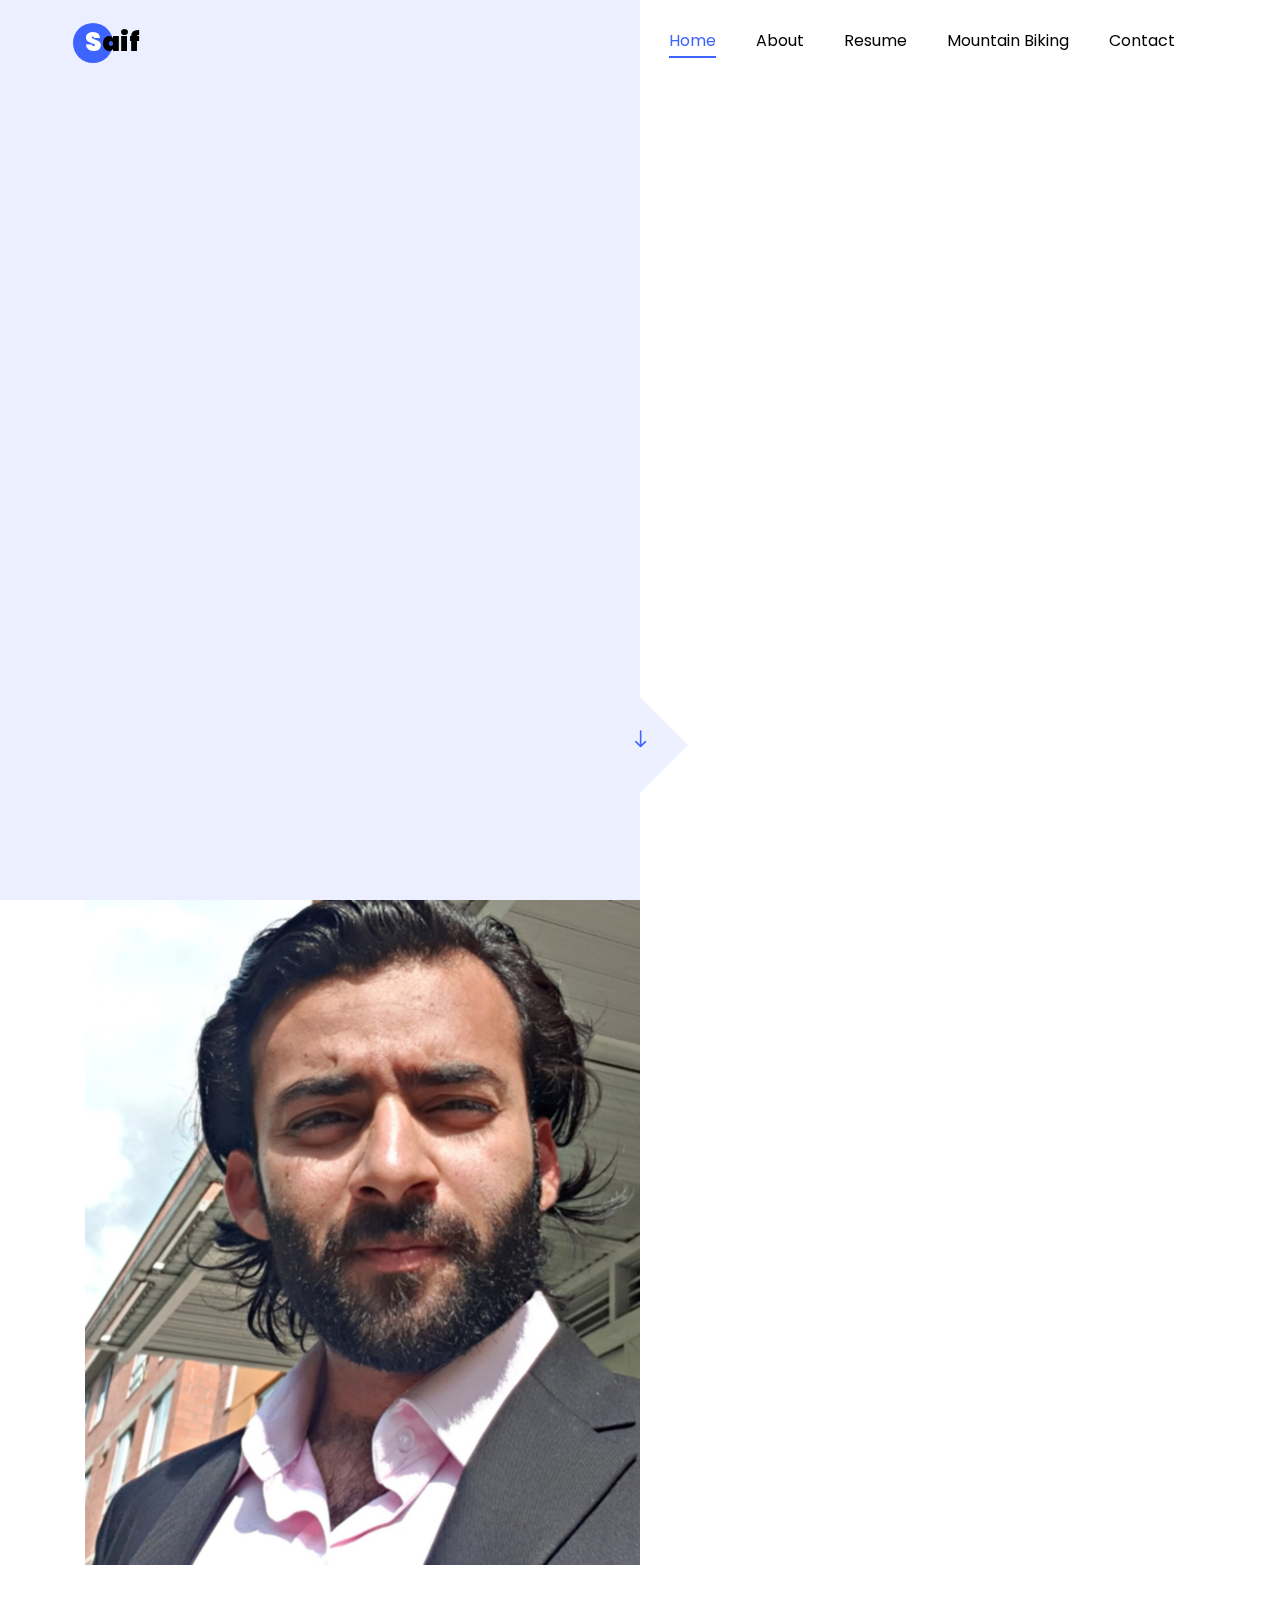
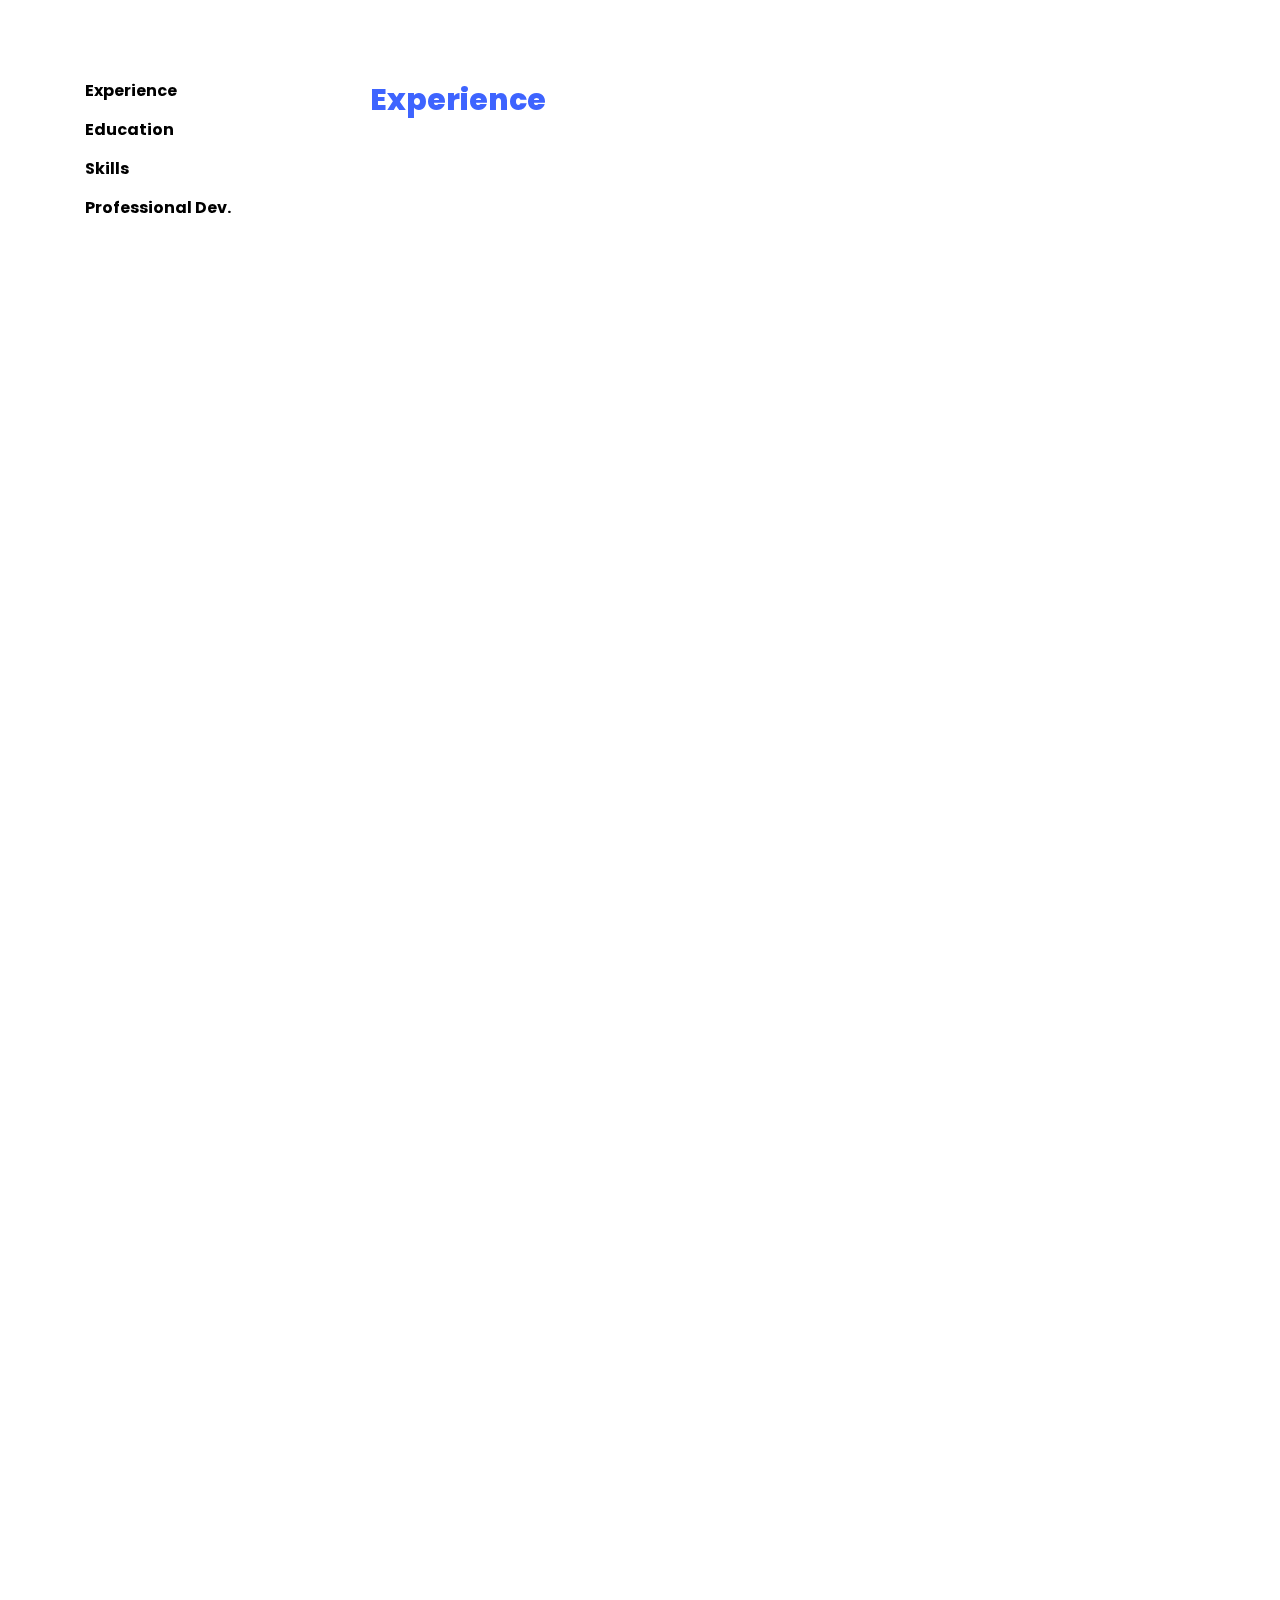
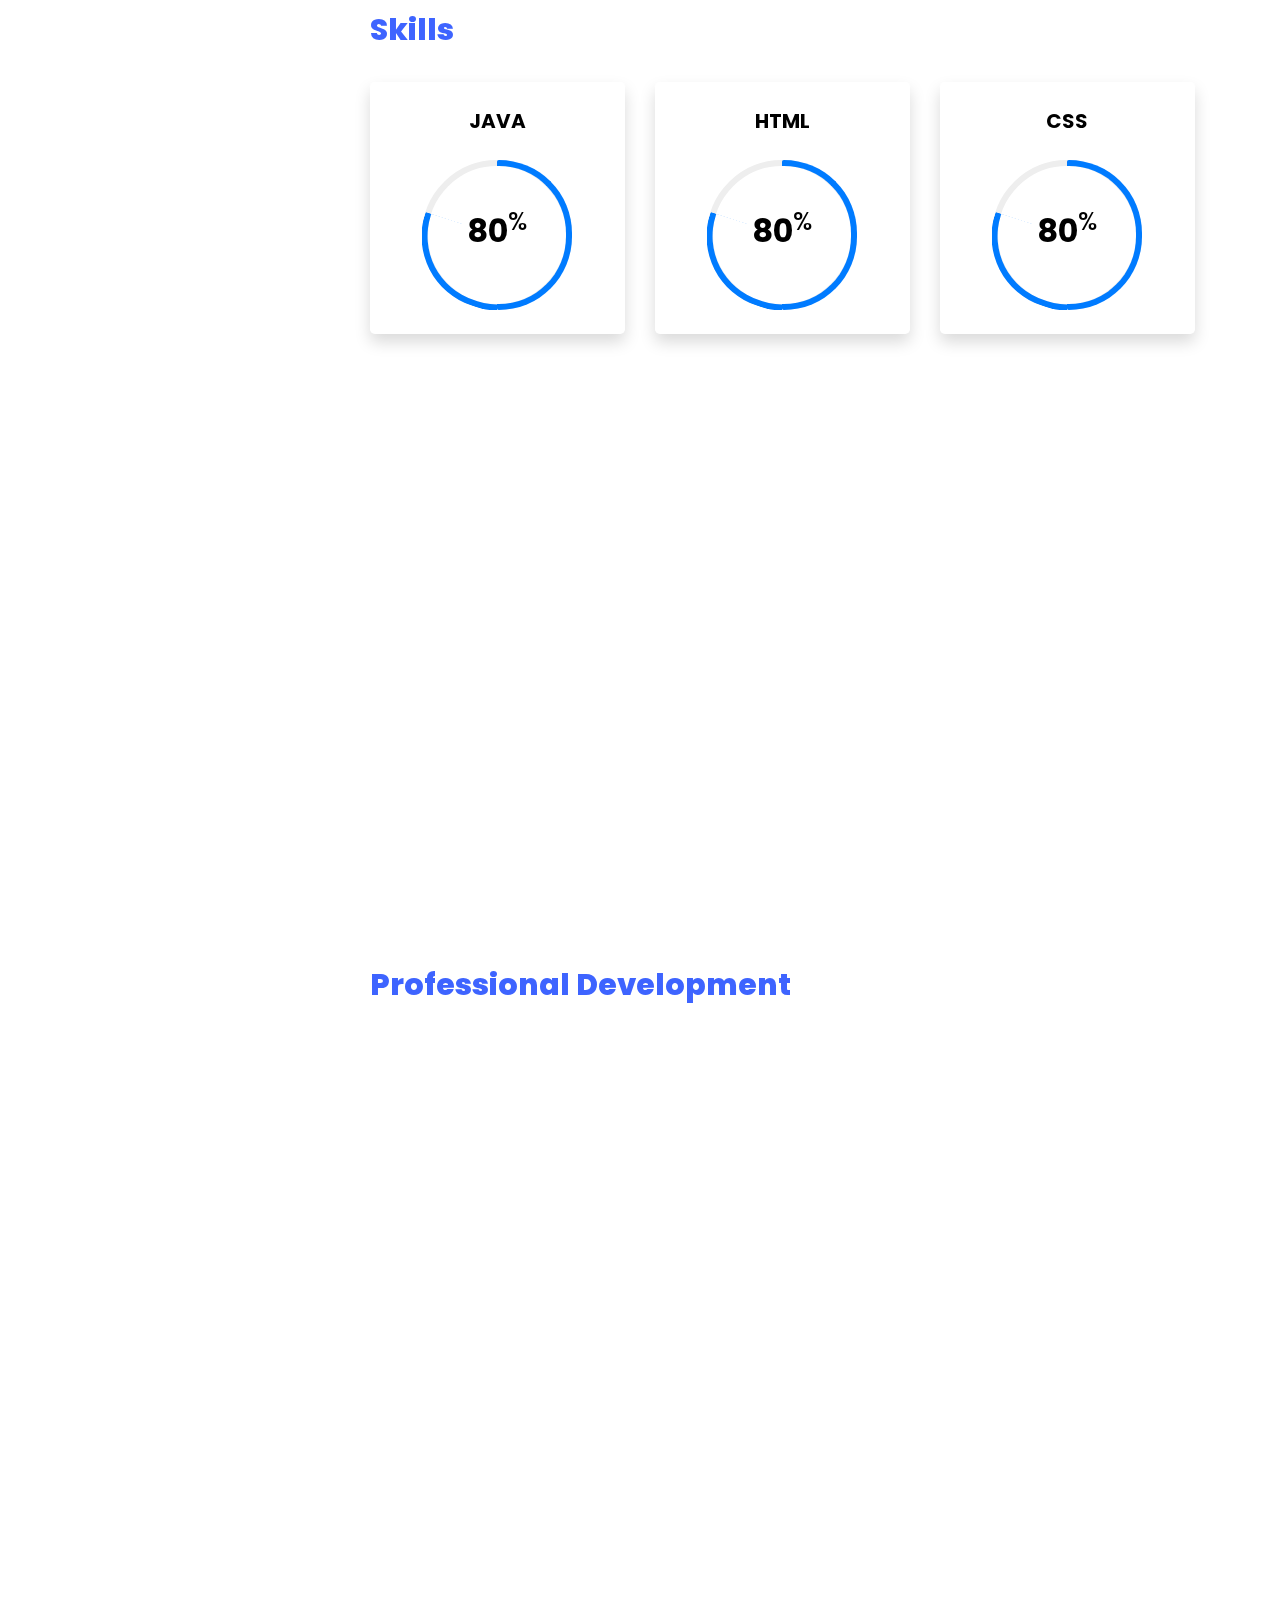
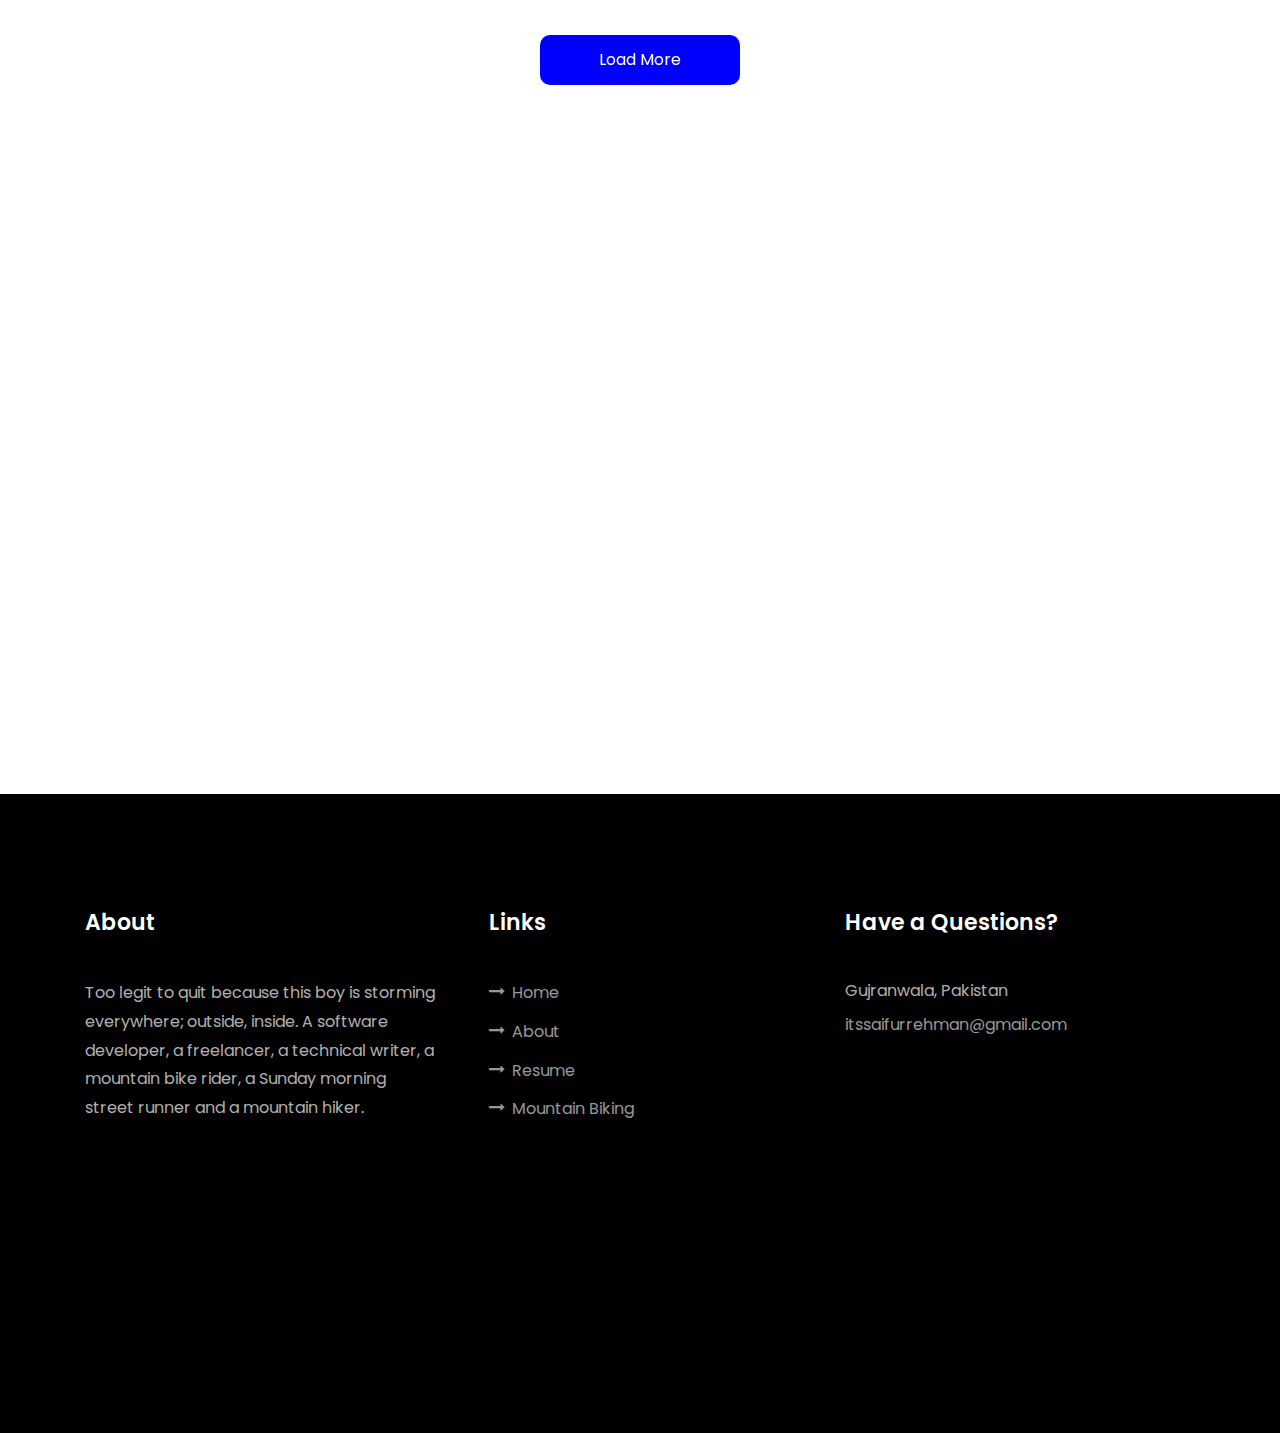
==== index.html @ 8d9b33ca "init" ====
<!DOCTYPE html>
<html lang="en">

<head>
    <title>Saif Ur Rehman</title>
    <meta charset="utf-8">
    <meta name="viewport" content="width=device-width, initial-scale=1, shrink-to-fit=no">
    <!-- Global site tag (gtag.js) - Google Analytics -->
    <script async src="https://www.googletagmanager.com/gtag/js?id=G-6MPC9CTRR8"></script>
    <script>
        window.dataLayer = window.dataLayer || [];

        function gtag() {
            dataLayer.push(arguments);
        }
        gtag('js', new Date());
        gtag('config', 'G-6MPC9CTRR8');
    </script>
    <link rel="stylesheet" href="https://maxcdn.bootstrapcdn.com/font-awesome/4.5.0/css/font-awesome.min.css">
<link href="https://fonts.googleapis.com/css?family=Merriweather:400,900,900i" rel="stylesheet">

    <link href="https://fonts.googleapis.com/css?family=Poppins:100,200,300,400,500,600,700,800,900" rel="stylesheet">

    <link rel="stylesheet" href="css/open-iconic-bootstrap.min.css">
    <link rel="stylesheet" href="css/animate.css">

    <link rel="stylesheet" href="css/owl.carousel.min.css">
    <link rel="stylesheet" href="css/owl.theme.default.min.css">
    <link rel="stylesheet" href="css/magnific-popup.css">

    <link rel="stylesheet" href="css/aos.css">

    <link rel="stylesheet" href="css/ionicons.min.css">

    <link rel="stylesheet" href="css/flaticon.css">
    <link rel="stylesheet" href="css/icomoon.css">
    <link rel="stylesheet" href="css/style.css">
</head>

<body data-spy="scroll" data-target=".site-navbar-target" data-offset="300">


    <nav class="navbar navbar-expand-lg navbar-dark ftco_navbar ftco-navbar-light site-navbar-target" id="ftco-navbar">
        <div class="container">
            <a class="navbar-brand" href="index.html"><span>S</span>aif</a>
            <button class="navbar-toggler js-fh5co-nav-toggle fh5co-nav-toggle" type="button" data-toggle="collapse"
                data-target="#ftco-nav" aria-controls="ftco-nav" aria-expanded="false" aria-label="Toggle navigation">
                <span class="oi oi-menu"></span> Menu
            </button>

            <div class="collapse navbar-collapse" id="ftco-nav">
                <ul class="navbar-nav nav ml-auto">
                    <li class="nav-item"><a href="#home-section" class="nav-link"><span>Home</span></a></li>
                    <li class="nav-item"><a href="#about-section" class="nav-link"><span>About</span></a></li>
                    <li class="nav-item"><a href="#resume-section" class="nav-link"><span>Resume</span></a></li>
                    <li class="nav-item"><a href="#projects-section" class="nav-link"><span>Mountain Biking</span></a>
                    </li>
                    <li class="nav-item"><a href="#contact-section" class="nav-link"><span>Contact</span></a></li>
                </ul>
            </div>
        </div>
    </nav>
    <section class="hero-wrap js-fullheight" id="home-section">
        <div class="overlay"></div>
        <div class="container">
            <div class="row no-gutters slider-text js-fullheight justify-content-center align-items-center">
                <div class="col-lg-8 col-md-6 ftco-animate d-flex align-items-center">
                    <div class="text text-center">
                        <span class="subheading">Hey! I am</span>
                        <h1>Saif Ur Rehman</h1>
                        <h2>I'm a
                            <span class="txt-rotate" data-period="2000"
                                data-rotate='[ "Software Developer.", "Freelancer.", "Mountain Bike Rider.","Mountain Hiker.", "Sunday Morning Street Runner." ]'></span>
                        </h2>
                    </div>
                </div>
            </div>
        </div>
        </div>
        <div class="mouse">
            <a href="#" class="mouse-icon">
                <div class="mouse-wheel"><span class="ion-ios-arrow-round-down"></span></div>
            </a>
        </div>
    </section>
    <a id="scrollToTopButton"></a>

    <section class="ftco-about img ftco-section ftco-no-pt ftco-no-pb" id="about-section">
        <div class="container">
            <div class="row d-flex no-gutters">
                <div class="col-md-6 col-lg-6 d-flex">
                    <div class="img-about img d-flex align-items-stretch">
                        <div class="overlay"></div>
                        <div class="img d-flex align-self-stretch align-items-center"
                            style="background-image:url(images/about.jpg);">
                        </div>
                    </div>
                </div>
                <div class="col-md-6 col-lg-6 pl-md-5 py-5">
                    <div class="row justify-content-start pb-3">
                        <div class="col-md-12 heading-section ftco-animate">
                            <h1 class="big">About</h1>
                            <h2 class="mb-4">About Me</h2>
                            <p>Too legit to quit because this boy is storming everywhere; outside, inside. A software
                                developer, a freelancer, a technical writer, a mountain bike rider, a Sunday morning
                                street runner and a mountain hiker.</p>
                            <ul class="about-info mt-4 px-md-0 px-2">
                                <li class="d-flex"><span>Name:</span> <span>Saif Ur Rehman</span></li>
                                <li class="d-flex"><span>Date of birth:</span> <span>October 24, 1996</span></li>
                                <li class="d-flex"><span>Location:</span> <span>Gujranwala, Pakistan</span></li>
                                <li class="d-flex"><span>Email:</span> <span>itssaifurrehman@gmail.com</span></li>
                            </ul>
                        </div>
                    </div>
                    <div class="counter-wrap ftco-animate d-flex mt-md-3">
                        <div class="text">
                            <p class="mb-4"><span class="number" data-number="53">0</span> <span>Modules
                                    completed</span></p>

                            <p><a class="btn btn-primary py-3 px-3" download="SaifUrRehman-Resume.pdf"
                                href="files/SaifUrRehman-Resume.pdf">Download Resume</a>
                                <a class="btn btn-primary py-3 px-3" download="SaifUrRehman-cv.pdf"
                                    href="files/SaifUrRehman-cv.pdf">Download CV</a></p>
                                    
                        </div>
                    </div>
                </div>
            </div>
        </div>
    </section>
    <section class="ftco-section ftco-no-pb goto-here" id="resume-section">
        <div class="container">
            <div class="row">
                <div class="col-md-3">
                    <nav id="navi">
                        <ul>
                            <li><a href="#page-1">Experience</a></li>

                            <li><a href="#page-2">Education</a></li>
                            <li><a href="#page-3">Skills</a></li>
                            <li><a href="#page-4">Professional Dev.</a></li>
                        </ul>
                    </nav>
                </div>
                <div class="col-md-9">
                    <div id="page-1" class="page one">
                        <h2 class="heading">Experience</h2>
                      
                        <div class="resume-wrap d-flex ftco-animate">
                            <div class="icon d-flex align-items-center justify-content-center">
                               <span class="flaticon-ideas"></span>
                           </div>

                           <div class="text pl-3"><span class="date">Nov&#39;2021-Present</span>
                               <h2>Frontend Web Developer</h2>
                               <span class="position">LuxTag, Malaysia</span>
                               <p>Developed user-facing application using Vue.js.</p>
                               <p>Built modular and reusable components.</p>
                               <p>Optimized the application for performance.
                            </p>
                            <p>Up-to-date with all recent developments in the JavaScript and Vue.js space.</p>
                            <p>Kept an eye on security updates and issues found with Vue.js and all project dependencies.
                            </p>
                            <p>Proposed upgrades and updates necessary for keeping up with modern security and development best practices.
                            </p>
                            <p>Upgrade Vue 2 project to Vue 3 and kept a sharp eye on depreciated dependencies.
                            </p>
                           </div>
                       </div>
                       <div class="resume-wrap d-flex ftco-animate">
                        <div class="icon d-flex align-items-center justify-content-center">
                           <span class="flaticon-ideas"></span>
                       </div>

                       <div class="text pl-3"><span class="date">Dec&#39;2021-May&#39;2022</span>
                           <h2>Scrum Master</h2>
                           <span class="position">Focus Group, Australia</span>
                           <p>Worked on 8 projects simultaneously with a
                            small development team.</p>
                           <p>Enabled Agile team to increase its throughput
                            through the use of swarming around features
                            and other high-collaboration approaches, such
                            as paired programming.</p>
                           <p>Administered all Agile/Scrum processes
                            including sprint planning, daily scrums, sprint
                            reviews, and sprint retrospectives; coached team
                            members and clients on Agile process.
                        </p>
                        <p>Responsible for enforcing scrum and Kanban
                            usage for the development team.</p>
                    
                       </div>
                   </div>
                        <div class="resume-wrap d-flex ftco-animate">
                             <div class="icon d-flex align-items-center justify-content-center">
                                <span class="flaticon-ideas"></span>
                            </div>

                            <div class="text pl-3"><span class="date">Jun&#39;2019-Present</span>
                                <h2>Creative Writer/ Technical Writer /Product Writer & Full Stack Web Developer</h2>
                                <span class="position">Freelance, Fiverr</span>
                                <p>Currently freelancing for Atlassian Marketplace powered by Annora Apps, writing for
                                    their products.</p>

                                <p>Built and maintained client aids that go beyond traditional documentation, such as
                                    online video, demos, guided tours, and other educational techniques.</p>

                                <p>Learnt complex concepts, and communicated the information in a way that was engaging
                                    and understood by the users.</p>

                                <p>Designed and established user/friendly websites, including optimized check-outs
                                    pages, resulting in a 25% increase in user clicks and subsequently 33% customer
                                    purchases.</p>

                                <p>Established an interactive and dynamic website that managed high traffic, page views,
                                    and maximum user experience.</p>

                            </div>
                        </div>
                        <div class="resume-wrap d-flex ftco-animate">
                             <div class="icon d-flex align-items-center justify-content-center">
                                <span class="flaticon-ideas"></span>
                            </div>

                            <div class="text pl-3"><span class="date">Sep&#39;2019-Sep&#39;2020</span>

                                <h2>Software Developer</h2>
                                <span class="position">Telintel, Colombia</span>

                                <p>Worked as Java Back-end developer (microservices) and as Front-end Web Developer
                                    (Voluntarily) for the Integration of embedded Drag &amp; Drop Editor for SAAS into
                                    the company&rsquo;s main project.</p>

                                <p>Implemented REST APIs in Java, Spring framework. Modified pre-existing methods and
                                    made them efficient.</p>

                                <p>Refactored normal web project to Angular 8 project and fixed some bugs in another
                                    Angular 8 project.</p>

                                <p>Created Logging Filter service in spring microservice to innovate new and better ways
                                    that added value in the microservices and amazed the support team for monitoring the
                                    continuous logs of the microservices in docker containers.</p>

                                <p>Performed continuous integration of the logs in Docker and performed data analyzation
                                    using Filebeat, Logstash, Elasticsearch, and Kibana.</p>
                            </div>
                        </div>
                        <div class="resume-wrap d-flex ftco-animate">
                            <div class="icon d-flex align-items-center justify-content-center">
                                <span class="flaticon-ideas"></span>
                            </div>
                            <div class="text pl-3">
                                <span class="date">Jun'2014-Aug'2015</span>
                                <h2>Web Developer Intern</h2>
                                <span class="position">Rimo Tours, Egypt</span>
                                <p>Cooperated with designers to create clean interfaces and simple, intuitive
                                    interactions and experiences.</p>
                                <p>Developed project concepts and maintain optimal workflow.</p>
                                <p>Completed detailed programming and development tasks for front end public
                                    and internal websites as well as challenging back-end code</p>
                                <p>Carried out quality assurance tests to discover errors and optimize usability.</p>
                            </div>
                        </div>
                    </div>
                    <div id="page-2" class="page two">
                        <h2 class="heading">Education</h2>
                        <div class="resume-wrap d-flex ftco-animate">
                            <div class="icon d-flex align-items-center justify-content-center">
                                <span class="flaticon-ideas"></span>
                            </div>
                            <div class="text pl-3">
                                <span class="date">2015-2019</span>
                                <h2>Bachelor of Science in Computer Science</h2>
                                <a href="https://www.nu.edu.pk/" target="_blank"><span class="position">FAST-National
                                        University of
                                        Computer and Emerging Sciences,
                                        Pakistan</span></a>
                                <p>Completed degree in computer science with 133 credit hours (required 130). Major
                                    courses like OOP,
                                    Data Structures and goddam Algorithms ( which i hate the most) with a CGPA 2.37/4.0
                                    in the best case scenario. Took entrepreneurship course as a volunteer.
                                </p>
                            </div>
                        </div>
                        <div class="resume-wrap d-flex ftco-animate">
                            <div class="icon d-flex align-items-center justify-content-center">
                                <span class="flaticon-ideas"></span>
                            </div>
                            <div class="text pl-3">
                                <span class="date">2011-2015</span>
                                <h2>Higher Secondary School Certificate</h2>
                                <a href="http://www.apsacssectt.edu.pk/" target="_blank"><span class="position">Army
                                        Public School and College Systems</span></a>
                                <p>Completed high school and college in science discipline with
                                    fairly average grades.</p>
                            </div>
                        </div>
                    </div>
                    <div id="page-3" class="page three">
                        <h2 class="heading">Skills</h2>
                        <div class="row progress-circle mb-5">
                            <div class="col-lg-4 mb-4">
                                <div class="bg-white rounded-lg shadow p-4">
                                    <h2 class="h5 font-weight-bold text-center mb-4">JAVA</h2>

                                    <!-- Progress bar 1 -->
                                    <div class="progress mx-auto" data-value='80'>
                                        <span class="progress-left">
                                            <span class="progress-bar border-primary"></span>
                                        </span>
                                        <span class="progress-right">
                                            <span class="progress-bar border-primary"></span>
                                        </span>
                                        <div
                                            class="progress-value w-100 h-100 rounded-circle d-flex align-items-center justify-content-center">
                                            <div class="h2 font-weight-bold">80<sup class="small">%</sup></div>
                                        </div>
                                    </div>
                                    <!-- END -->
                                </div>
                            </div>

                            <div class="col-lg-4 mb-4">
                                <div class="bg-white rounded-lg shadow p-4">
                                    <h2 class="h5 font-weight-bold text-center mb-4">HTML</h2>

                                    <!-- Progress bar 1 -->
                                    <div class="progress mx-auto" data-value='80'>
                                        <span class="progress-left">
                                            <span class="progress-bar border-primary"></span>
                                        </span>
                                        <span class="progress-right">
                                            <span class="progress-bar border-primary"></span>
                                        </span>
                                        <div
                                            class="progress-value w-100 h-100 rounded-circle d-flex align-items-center justify-content-center">
                                            <div class="h2 font-weight-bold">80<sup class="small">%</sup></div>
                                        </div>
                                    </div>
                                    <!-- END -->
                                    <!-- END -->
                                </div>
                            </div>

                            <div class="col-lg-4 mb-4">
                                <div class="bg-white rounded-lg shadow p-4">
                                    <h2 class="h5 font-weight-bold text-center mb-4">CSS</h2>

                                    <!-- Progress bar 1 -->
                                    <div class="progress mx-auto" data-value='80'>
                                        <span class="progress-left">
                                            <span class="progress-bar border-primary"></span>
                                        </span>
                                        <span class="progress-right">
                                            <span class="progress-bar border-primary"></span>
                                        </span>
                                        <div
                                            class="progress-value w-100 h-100 rounded-circle d-flex align-items-center justify-content-center">
                                            <div class="h2 font-weight-bold">80<sup class="small">%</sup></div>
                                        </div>
                                    </div>
                                    <!-- END -->
                                </div>
                            </div>
                        </div>
                        <div class="row">
                            <div class="col-md-6 animate-box">
                                <div class="progress-wrap ftco-animate">
                                    <h3>Javascript</h3>
                                    <div class="progress">
                                        <div class="progress-bar color-1" role="progressbar" aria-valuenow="90"
                                            aria-valuemin="0" aria-valuemax="100" style="width:70%">
                                            <span>70%</span>
                                        </div>
                                    </div>
                                </div>
                            </div>
                            <div class="col-md-6 animate-box">
                                <div class="progress-wrap ftco-animate">
                                    <h3>jQuery</h3>
                                    <div class="progress">
                                        <div class="progress-bar color-2" role="progressbar" aria-valuenow="85"
                                            aria-valuemin="0" aria-valuemax="100" style="width:70%">
                                            <span>70%</span>
                                        </div>
                                    </div>
                                </div>
                            </div>
                            <div class="col-md-6 animate-box">
                                <div class="progress-wrap ftco-animate">
                                    <h3>Vue.JS</h3>
                                    <div class="progress">
                                        <div class="progress-bar color-3" role="progressbar" aria-valuenow="50"
                                            aria-valuemin="0" aria-valuemax="100" style="width:50%">
                                            <span>50%</span>
                                        </div>
                                    </div>
                                </div>
                            </div>
                            <div class="col-md-6 animate-box">
                                <div class="progress-wrap ftco-animate">
                                    <h3>React.JS</h3>
                                    <div class="progress">
                                        <div class="progress-bar color-3" role="progressbar" aria-valuenow="30"
                                            aria-valuemin="0" aria-valuemax="100" style="width:30%">
                                            <span>30%</span>
                                        </div>
                                    </div>
                                </div>
                            </div>
                            <div class="col-md-6 animate-box">
                                <div class="progress-wrap ftco-animate">
                                    <h3>Angular.JS</h3>
                                    <div class="progress">
                                        <div class="progress-bar color-3" role="progressbar" aria-valuenow="40"
                                            aria-valuemin="0" aria-valuemax="100" style="width:40%">
                                            <span>40%</span>
                                        </div>
                                    </div>
                                </div>
                            </div>
                            <div class="col-md-6 animate-box">
                                <div class="progress-wrap ftco-animate">
                                    <h3>node.JS</h3>
                                    <div class="progress">
                                        <div class="progress-bar color-3" role="progressbar" aria-valuenow="30"
                                            aria-valuemin="0" aria-valuemax="100" style="width:30%">
                                            <span>30%</span>
                                        </div>
                                    </div>
                                </div>
                            </div>
                            <div class="col-md-6 animate-box">
                                <div class="progress-wrap ftco-animate">
                                    <h3>AJAX</h3>
                                    <div class="progress">
                                        <div class="progress-bar color-3" role="progressbar" aria-valuenow="95"
                                            aria-valuemin="0" aria-valuemax="100" style="width:50%">
                                            <span>50%</span>
                                        </div>
                                    </div>
                                </div>
                            </div>
                            <div class="col-md-6 animate-box">
                                <div class="progress-wrap ftco-animate">
                                    <h3>Docker</h3>
                                    <div class="progress">
                                        <div class="progress-bar color-4" role="progressbar" aria-valuenow="90"
                                            aria-valuemin="0" aria-valuemax="100" style="width:60%">
                                            <span>60%</span>
                                        </div>
                                    </div>
                                </div>
                            </div>
                            <div class="col-md-6 animate-box">
                                <div class="progress-wrap ftco-animate">
                                    <h3>ELK Stack</h3>
                                    <div class="progress">
                                        <div class="progress-bar color-5" role="progressbar" aria-valuenow="70"
                                            aria-valuemin="0" aria-valuemax="100" style="width:70%">
                                            <span>70%</span>
                                        </div>
                                    </div>
                                </div>
                            </div>
                            <div class="col-md-6 animate-box">
                                <div class="progress-wrap ftco-animate">
                                    <h3>C/C++</h3>
                                    <div class="progress">
                                        <div class="progress-bar color-6" role="progressbar" aria-valuenow="70"
                                            aria-valuemin="0" aria-valuemax="100" style="width:70%">
                                            <span>70%</span>
                                        </div>
                                    </div>
                                </div>
                            </div>
                            <div class="col-md-6 animate-box">
                                <div class="progress-wrap ftco-animate">
                                    <h3>Technical Writing</h3>
                                    <div class="progress">
                                        <div class="progress-bar color-1" role="progressbar" aria-valuenow="100"
                                            aria-valuemin="0" aria-valuemax="100" style="width:100%">
                                            <span>100%</span>
                                        </div>
                                    </div>
                                </div>
                            </div>
                            <div class="col-md-6 animate-box">
                                <div class="progress-wrap ftco-animate">
                                    <h3>Product Writing</h3>
                                    <div class="progress">
                                        <div class="progress-bar color-6" role="progressbar" aria-valuenow="100"
                                            aria-valuemin="0" aria-valuemax="100" style="width:100%">
                                            <span>100%</span>
                                        </div>
                                    </div>
                                </div>
                            </div>
                        </div>
                    </div>
                    <div id="page-4" class="page four">
                        <h2 class="heading">Professional Development</h2>
                        <div class="resume-wrap d-flex ftco-animate">
                            <div class="icon d-flex align-items-center justify-content-center">
                                <span class="flaticon-ideas"></span>
                            </div>
                            <div class="text pl-3">
                                <span class="date">2020</span>
                                <h2>Mountian Biking</h2>
                                <span class="position">Bogota, Colombia</span>
                                <p>Won two medals in Mountain Biking for completing the secret tracks.</p>
                            </div>
                        </div>
                        <div class="resume-wrap d-flex ftco-animate">
                            <div class="icon d-flex align-items-center justify-content-center">
                                <span class="flaticon-ideas"></span>
                            </div>
                            <div class="text pl-3">
                                <span class="date">2019</span>
                                <h2>President of Society</h2>
                                <span class="position">FAST University, Pakistan</span>
                                <p>Volunteered as President FAST- Fast Hope Society, Pakistan </p>
                            </div>
                        </div>
                        <div class="resume-wrap d-flex ftco-animate">
                            <div class="icon d-flex align-items-center justify-content-center">
                                <span class="flaticon-ideas"></span>
                            </div>
                            <div class="text pl-3">
                                <span class="date">2019</span>
                                <h2>President of Society</h2>
                                <span class="position">FAST University, Pakistan</span>
                                <p>Volunteered as President FAST- NUTEC’ 19 Registrations, Pakistan</p>
                            </div>
                        </div>
                        <div class="resume-wrap d-flex ftco-animate">
                            <div class="icon d-flex align-items-center justify-content-center">
                                <span class="flaticon-ideas"></span>
                            </div>
                            <div class="text pl-3">
                                <span class="date">2019</span>
                                <h2>Vice President of Society</h2>
                                <span class="position">FAST University, Pakistan</span>
                                <p>Volunteered as Vice President FAST- NUTEC’19 CS Events, Pakistan </p>
                            </div>
                        </div>
                        <div class="resume-wrap d-flex ftco-animate">
                            <div class="icon d-flex align-items-center justify-content-center">
                                <span class="flaticon-ideas"></span>
                            </div>
                            <div class="text pl-3">
                                <span class="date">2018</span>
                                <h2>Group Leader</h2>
                                <span class="position">Rimo Tours, Egypt</span>
                                <p>Volunteered as Group Leader during internship at Rimo Tours, Egypt</p>
                            </div>
                        </div>
                        <div class="resume-wrap d-flex ftco-animate">
                            <div class="icon d-flex align-items-center justify-content-center">
                                <span class="flaticon-ideas"></span>
                            </div>
                            <div class="text pl-3">
                                <span class="date">2018</span>
                                <h2>Head of Web Development Competition</h2>
                                <span class="position">FAST University, Pakistan</span>
                                <p>Volunteered as Head of Web Development Competition in NUTEC’18, a
                                    Nationwide Web Development Competition, Pakistan</p>
                            </div>
                        </div>
                        <div class="resume-wrap d-flex ftco-animate">
                            <div class="icon d-flex align-items-center justify-content-center">
                                <span class="flaticon-ideas"></span>
                            </div>
                            <div class="text pl-3">
                                <span class="date">2018</span>
                                <h2>Head of Gaming Competition</h2>
                                <span class="position">FAST University, Pakistan</span>
                                <p>Volunteered as Head of Gaming Competition in NUTEC’18, a Pakistan wide
                                    Gaming Competition, Pakistan</p>
                            </div>
                        </div>
                        <div class="resume-wrap d-flex ftco-animate">
                            <div class="icon d-flex align-items-center justify-content-center">
                                <span class="flaticon-ideas"></span>
                            </div>
                            <div class="text pl-3">
                                <span class="date">2017</span>
                                <h2>Runner Up</h2>
                                <span class="position">FAST University, Pakistan</span>
                                <p>Runner up Call of Duty-4 Game in University, year '16 & year `17, Pakistan</p>
                            </div>
                        </div>
                        <div class="resume-wrap d-flex ftco-animate">
                            <div class="icon d-flex align-items-center justify-content-center">
                                <span class="flaticon-ideas"></span>
                            </div>
                            <div class="text pl-3">
                                <span class="date">2017</span>
                                <h2> Event Organizer of Society</h2>
                                <span class="position">FAST University, Pakistan</span>
                                <p>Volunteered as Event Organizer of MUZIKA’17, Nationwide
                                    Music competition, Pakistan </p>
                            </div>
                        </div>


                        <div class="resume-wrap d-flex ftco-animate">
                            <div class="icon d-flex align-items-center justify-content-center">
                                <span class="flaticon-ideas"></span>
                            </div>
                            <div class="text pl-3">
                                <span class="date">2017</span>
                                <h2>Runner Up</h2>
                                <span class="position">FAST University, Pakistan</span>
                                <p>Runner up Need for Speed Game KPK Region, year'17, Pakistan </p>
                            </div>
                        </div>
                        <div class="resume-wrap d-flex ftco-animate">
                            <div class="icon d-flex align-items-center justify-content-center">
                                <span class="flaticon-ideas"></span>
                            </div>
                            <div class="text pl-3">
                                <span class="date">2016</span>
                                <h2> Event Organizer of Society</h2>
                                <span class="position">FAST University, Pakistan</span>
                                <p>Volunteered as Event Organizer of MUZIKA’16, Nationwide
                                    Music competition, Pakistan </p>
                            </div>
                        </div>
                        <div class="resume-wrap d-flex ftco-animate">
                            <div class="icon d-flex align-items-center justify-content-center">
                                <span class="flaticon-ideas"></span>
                            </div>
                            <div class="text pl-3">
                                <span class="date">2016</span>
                                <h2>Runner Up</h2>
                                <span class="position">FAST University, Pakistan</span>
                                <p>Runner up Need for Speed Game KPK Region, year'16, Pakistan </p>
                            </div>
                        </div>

                        <div class="resume-wrap d-flex ftco-animate">
                            <div class="icon d-flex align-items-center justify-content-center">
                                <span class="flaticon-ideas"></span>
                            </div>
                            <div class="text pl-3">
                                <span class="date">2016</span>
                                <h2>Event Organizer </h2>
                                <span class="position">Mega Challenge, Pakistan</span>
                                <p>Member of organizing team in Mega Challenge 2016, Nationwide Events
                                    Competition, Pakistan </p>
                            </div>
                        </div>
                        <div class="resume-wrap d-flex ftco-animate">
                            <div class="icon d-flex align-items-center justify-content-center">
                                <span class="flaticon-ideas"></span>
                            </div>
                            <div class="text pl-3">
                                <span class="date">2016</span>
                                <h2>Volunteer</h2>
                                <span class="position">FAST University, Pakistan</span>
                                <p>Volunteered as Tree Plantation campaign year'16, Pakistan </p>
                            </div>
                        </div>
                        <div class="resume-wrap d-flex ftco-animate">
                            <div class="icon d-flex align-items-center justify-content-center">
                                <span class="flaticon-ideas"></span>
                            </div>
                            <div class="text pl-3">
                                <span class="date">2016</span>
                                <h2>Volunteer </h2>
                                <span class="position">FAST University, Pakistan</span>
                                <p>Volunteered as Anti-Narcotics Force year'16, Pakistan</p>
                            </div>
                        </div>
                    </div>
                </div>
            </div>
        </div>
    </section>
    <section class="ftco-section ftco-project" id="projects-section">
        <div class="container-fluid px-md-0">
            <div class="row no-gutters justify-content-center pb-5">
                <div class="col-md-12 heading-section text-center ftco-animate">
                    <h1 class="big big-2">Projects</h1>
                    <h2 class="mb-4">Mountain Biking</h2>
                    <p>Fearing the fear i have inside</p>
                </div>
            </div>
            <div class="row no-gutters">
                <div class="col-md-4">
                    <div class="project img ftco-animate d-flex justify-content-center align-items-center"
                        style="background-image: url(images/image_1.jpg);">
                        <div class="overlay"></div>
                        <div class="text text-center p-4">
                            <span>EL FILO</span>
                        </div>
                    </div>
                </div>
                <div class="col-md-4">
                    <div class="project img ftco-animate d-flex justify-content-center align-items-center"
                        style="background-image: url(images/image_2.jpg);">
                        <div class="overlay"></div>
                        <div class="text text-center p-4">
                            <span>EL FILO</span>
                        </div>
                    </div>
                </div>

                <div class="col-md-4">
                    <div class="project img ftco-animate d-flex justify-content-center align-items-center"
                        style="background-image: url(images/image_3.jpg);">
                        <div class="overlay"></div>
                        <div class="text text-center p-4">
                            <span>EL FILO</span>
                        </div>
                    </div>
                </div>
                <div class="col-md-4">
                    <div class="project img ftco-animate d-flex justify-content-center align-items-center"
                        style="background-image: url(images/image_4.jpg);">
                        <div class="overlay"></div>
                        <div class="text text-center p-4">
                            <span>EL FILO</span>
                        </div>
                    </div>
                </div>

                <div class="col-md-4">
                    <div class="project img ftco-animate d-flex justify-content-center align-items-center"
                        style="background-image: url(images/image_43.jpg);">
                        <div class="overlay"></div>
                        <div class="text text-center p-4">
                            <span>EL FILO</span>
                        </div>
                    </div>
                </div>
                <div class="col-md-4">
                    <div class="project img ftco-animate d-flex justify-content-center align-items-center"
                        style="background-image: url(images/image_44.jpg);">
                        <div class="overlay"></div>
                        <div class="text text-center p-4">
                            <span>EL FILO</span>
                        </div>
                    </div>
                </div>
                <div class="col-md-4">
                    <div class="project img ftco-animate d-flex justify-content-center align-items-center"
                        style="background-image: url(images/image_41.jpg);">
                        <div class="overlay"></div>
                        <div class="text text-center p-4">
                            <span>EL FILO</span>
                        </div>
                    </div>
                </div>
                <div class="col-md-4">
                    <div class="project img ftco-animate d-flex justify-content-center align-items-center"
                        style="background-image: url(images/image_42.jpg);">
                        <div class="overlay"></div>
                        <div class="text text-center p-4">
                            <span>EL FILO</span>
                        </div>
                    </div>
                </div>
                <div class="col-md-4">
                    <div class="project img ftco-animate d-flex justify-content-center align-items-center"
                        style="background-image: url(images/image_5.jpg);">
                        <div class="overlay"></div>
                        <div class="text text-center p-4">
                            <span>La Vega, Cundinamarca</span>
                        </div>
                    </div>
                </div>
                <div class="col-md-4">
                    <div class="project img ftco-animate d-flex justify-content-center align-items-center"
                        style="background-image: url(images/image_6.jpg);">
                        <div class="overlay"></div>
                        <div class="text text-center p-4">
                            <span>Alto De Las Arepas</span>
                        </div>
                    </div>
                </div>
                <div class="col-md-4">
                    <div class="project img ftco-animate d-flex justify-content-center align-items-center"
                        style="background-image: url(images/image_7.jpg);">
                        <div class="overlay"></div>
                        <div class="text text-center p-4">
                            <span>Alto De Las Arepas</span>
                        </div>
                    </div>
                </div>
                <div class="col-md-4">
                    <div class="project img ftco-animate d-flex justify-content-center align-items-center"
                        style="background-image: url(images/image_8.jpg);">
                        <div class="overlay"></div>
                        <div class="text text-center p-4">
                            <span>ruta fucsia to Yerbabuena, Chia</span>
                        </div>
                    </div>
                </div>
                <div class="col-md-4">
                    <div class="project img ftco-animate d-flex justify-content-center align-items-center"
                        style="background-image: url(images/image_9.jpg);">
                        <div class="overlay"></div>
                        <div class="text text-center p-4">
                            <span>ruta fucsia to Yerbabuena, Chia</span>
                        </div>
                    </div>
                </div>
                <div class="col-md-4">
                    <div class="project img ftco-animate d-flex justify-content-center align-items-center"
                        style="background-image: url(images/image_14.jpg);">
                        <div class="overlay"></div>
                        <div class="text text-center p-4">
                            <span>Mi casa</span>
                        </div>
                    </div>
                </div>
                <div class="col-md-4">
                    <div class="project img ftco-animate d-flex justify-content-center align-items-center"
                        style="background-image: url(images/image_15.jpg);">
                        <div class="overlay"></div>
                        <div class="text text-center p-4">
                            <span>Cerro Cuadrado, Tenjo</span>
                        </div>
                    </div>
                </div>
                <div class="col-md-4">
                    <div class="project img ftco-animate d-flex justify-content-center align-items-center"
                        style="background-image: url(images/image_16.jpg);">
                        <div class="overlay"></div>
                        <div class="text text-center p-4">
                            <span>Cerro Cuadrado, Tenjo</span>
                        </div>
                    </div>
                </div>
                <div class="col-md-4">
                    <div class="project img ftco-animate d-flex justify-content-center align-items-center"
                        style="background-image: url(images/image_17.jpg);">
                        <div class="overlay"></div>
                        <div class="text text-center p-4">
                            <span>Cerro Cuadrado, Tenjo</span>
                        </div>
                    </div>
                </div>
                <div class="col-md-4">
                    <div class="project img ftco-animate d-flex justify-content-center align-items-center"
                        style="background-image: url(images/image_18.jpg);">
                        <div class="overlay"></div>
                        <div class="text text-center p-4">
                            <span>Cerro Cuadrado, Tenjo</span>
                        </div>
                    </div>
                </div>
                <div class="col-md-4">
                    <div class="project img ftco-animate d-flex justify-content-center align-items-center"
                        style="background-image: url(images/image_19.jpg);">
                        <div class="overlay"></div>
                        <div class="text text-center p-4">
                            <span>Cerro Cuadrado, Tenjo</span>
                        </div>
                    </div>
                </div>
                <div class="col-md-4">
                    <div class="project img ftco-animate d-flex justify-content-center align-items-center"
                        style="background-image: url(images/image_20.jpg);">
                        <div class="overlay"></div>
                        <div class="text text-center p-4">
                            <span>chingaza National Park, La Calera</span>
                        </div>
                    </div>
                </div>
                <div class="col-md-4">
                    <div class="project img ftco-animate d-flex justify-content-center align-items-center"
                        style="background-image: url(images/image_21.jpg);">
                        <div class="overlay"></div>
                        <div class="text text-center p-4">
                            <span>chingaza National Park, La Calera</span>
                        </div>
                    </div>
                </div>
                <div class="col-md-4">
                    <div class="project img ftco-animate d-flex justify-content-center align-items-center"
                        style="background-image: url(images/image_22.jpg);">
                        <div class="overlay"></div>
                        <div class="text text-center p-4">
                            <span>chingaza National Park, La Calera</span>
                        </div>
                    </div>
                </div>
                <div class="col-md-4">
                    <div class="project img ftco-animate d-flex justify-content-center align-items-center"
                        style="background-image: url(images/image_23.jpg);">
                        <div class="overlay"></div>
                        <div class="text text-center p-4">
                            <span>chingaza National Park, La Calera</span>
                        </div>
                    </div>
                </div>
                <div class="col-md-4">
                    <div class="project img ftco-animate d-flex justify-content-center align-items-center"
                        style="background-image: url(images/image_24.jpg);">
                        <div class="overlay"></div>
                        <div class="text text-center p-4">
                            <span>chingaza National Park, La Calera</span>
                        </div>
                    </div>
                </div>
                <div class="col-md-4">
                    <div class="project img ftco-animate d-flex justify-content-center align-items-center"
                        style="background-image: url(images/image_25.jpg);">
                        <div class="overlay"></div>
                        <div class="text text-center p-4">
                            <span>chingaza National Park, La Calera</span>
                        </div>
                    </div>
                </div>
                <div class="col-md-4">
                    <div class="project img ftco-animate d-flex justify-content-center align-items-center"
                        style="background-image: url(images/image_26.jpg);">
                        <div class="overlay"></div>
                        <div class="text text-center p-4">
                            <span>La Valvanera, Chia</span>
                        </div>
                    </div>
                </div>
                <div class="col-md-4">
                    <div class="project img ftco-animate d-flex justify-content-center align-items-center"
                        style="background-image: url(images/image_27.jpg);">
                        <div class="overlay"></div>
                        <div class="text text-center p-4">
                            <span>La Valvanera, Chia</span>
                        </div>
                    </div>
                </div>
                <div class="col-md-4">
                    <div class="project img ftco-animate d-flex justify-content-center align-items-center"
                        style="background-image: url(images/image_28.jpg);">
                        <div class="overlay"></div>
                        <div class="text text-center p-4">
                            <span>Zipaquirá</span>
                        </div>
                    </div>
                </div>
                <div class="col-md-4">
                    <div class="project img ftco-animate d-flex justify-content-center align-items-center"
                        style="background-image: url(images/image_29.jpg);">
                        <div class="overlay"></div>
                        <div class="text text-center p-4">
                            <span>Zipaquirá</span>
                        </div>
                    </div>
                </div>
                <div class="col-md-4">
                    <div class="project img ftco-animate d-flex justify-content-center align-items-center"
                        style="background-image: url(images/image_30.jpg);">
                        <div class="overlay"></div>
                        <div class="text text-center p-4">
                            <span>Zipaquirá</span>
                        </div>
                    </div>
                </div>
                <div class="col-md-4">
                    <div class="project img ftco-animate d-flex justify-content-center align-items-center"
                        style="background-image: url(images/image_31.jpg);">
                        <div class="overlay"></div>
                        <div class="text text-center p-4">
                            <span>Zipaquirá</span>
                        </div>
                    </div>
                </div>
                <div class="col-md-4">
                    <div class="project img ftco-animate d-flex justify-content-center align-items-center"
                        style="background-image: url(images/image_32.jpg);">
                        <div class="overlay"></div>
                        <div class="text text-center p-4">
                            <span>1 Meses 1 Reto- Suesca, Zipaquirá</span>
                        </div>
                    </div>
                </div>
                <div class="col-md-4">
                    <div class="project img ftco-animate d-flex justify-content-center align-items-center"
                        style="background-image: url(images/image_33.jpg);">
                        <div class="overlay"></div>
                        <div class="text text-center p-4">
                            <span>Tablazo, Subachoque</span>
                        </div>
                    </div>
                </div>
                <div class="col-md-4">
                    <div class="project img ftco-animate d-flex justify-content-center align-items-center"
                        style="background-image: url(images/image_34.jpg);">
                        <div class="overlay"></div>
                        <div class="text text-center p-4">
                            <span>Tablazo, Subachoque</span>
                        </div>
                    </div>
                </div>
                <div class="col-md-4">
                    <div class="project img ftco-animate d-flex justify-content-center align-items-center"
                        style="background-image: url(images/image_35.jpg);">
                        <div class="overlay"></div>
                        <div class="text text-center p-4">
                            <span>Tablazo, Subachoque</span>
                        </div>
                    </div>
                </div>
                <div class="col-md-4">
                    <div class="project img ftco-animate d-flex justify-content-center align-items-center"
                        style="background-image: url(images/image_36.jpg);">
                        <div class="overlay"></div>
                        <div class="text text-center p-4">
                            <span>Tablazo, Subachoque</span>
                        </div>
                    </div>
                </div>
                <div class="col-md-4">
                    <div class="project img ftco-animate d-flex justify-content-center align-items-center"
                        style="background-image: url(images/image_37.jpg);">
                        <div class="overlay"></div>
                        <div class="text text-center p-4">
                            <span>Tablazo, Subachoque</span>
                        </div>
                    </div>
                </div>
                <div class="col-md-4">
                    <div class="project img ftco-animate d-flex justify-content-center align-items-center"
                        style="background-image: url(images/image_38.jpg);">
                        <div class="overlay"></div>
                        <div class="text text-center p-4">
                            <span>Tablazo, Subachoque</span>
                        </div>
                    </div>
                </div>
                <div class="col-md-4">
                    <div class="project img ftco-animate d-flex justify-content-center align-items-center"
                        style="background-image: url(images/image_39.jpg);">
                        <div class="overlay"></div>
                        <div class="text text-center p-4">
                            <span>Tablazo, Subachoque</span>
                        </div>
                    </div>
                </div>
                <div class="col-md-4">
                    <div class="project img ftco-animate d-flex justify-content-center align-items-center"
                        style="background-image: url(images/image_40.jpg);">
                        <div class="overlay"></div>
                        <div class="text text-center p-4">
                            <span>Vereda el verjon</span>
                        </div>
                    </div>
                </div>
                <div class="col-md-4">
                    <div class="project img ftco-animate d-flex justify-content-center align-items-center"
                        style="background-image: url(images/image_10.jpg);">
                        <div class="overlay"></div>
                        <div class="text text-center p-4">
                            <span>Vereda el verjon</span>
                        </div>
                    </div>
                </div>

                <div class="col-md-4">
                    <div class="project img ftco-animate d-flex justify-content-center align-items-center"
                        style="background-image: url(images/image_11.jpg);">
                        <div class="overlay"></div>
                        <div class="text text-center p-4">
                            <span>Vereda el verjon</span>
                        </div>
                    </div>
                </div>

                <div class="col-md-4">
                    <div class="project img ftco-animate d-flex justify-content-center align-items-center"
                        style="background-image: url(images/image_45.jpg);">
                        <div class="overlay"></div>
                        <div class="text text-center p-4">
                            <span>PATIOS</span>
                        </div>
                    </div>
                </div>
                <div class="col-md-4">
                    <div class="project img ftco-animate d-flex justify-content-center align-items-center"
                        style="background-image: url(images/image_46.jpg);">
                        <div class="overlay"></div>
                        <div class="text text-center p-4">
                            <span>PATIOS</span>
                        </div>
                    </div>
                </div>
                <div class="col-md-4">
                    <div class="project img ftco-animate d-flex justify-content-center align-items-center"
                        style="background-image: url(images/image_48.jpg);">
                        <div class="overlay"></div>
                        <div class="text text-center p-4">
                            <span>PATIOS</span>
                        </div>
                    </div>
                </div>
                <div class="col-md-4">
                    <div class="project img ftco-animate d-flex justify-content-center align-items-center"
                        style="background-image: url(images/image_12.jpg);">
                        <div class="overlay"></div>
                        <div class="text text-center p-4">
                            <span>PATIOS</span>
                        </div>
                    </div>
                </div>
                <div class="col-md-4">
                    <div class="project img ftco-animate d-flex justify-content-center align-items-center"
                        style="background-image: url(images/image_13.jpg);">
                        <div class="overlay"></div>
                        <div class="text text-center p-4">
                            <span>PATIOS</span>
                        </div>
                    </div>
                </div>
                <div class="col-md-4">
                    <div class="project img ftco-animate d-flex justify-content-center align-items-center"
                        style="background-image: url(images/image_49.jpg);">
                        <div class="overlay"></div>
                        <div class="text text-center p-4">
                            <span>PATIOS</span>
                        </div>
                    </div>
                </div>

            </div>
    <a href="" class="load-more">Load More</a>

        </div>
    </section>
    <section class="ftco-section contact-section ftco-no-pb" id="contact-section">
        <div class="container">
            <div class="row justify-content-center mb-5 pb-3">
                <div class="col-md-7 heading-section text-center ftco-animate">
                    <h1 class="big big-2">Contact</h1>
                    <h2 class="mb-4">Contact Me</h2>
                </div>
            </div>

            <div class="row d-flex contact-info mb-5">
                <div class="col-md-6 col-lg-3 d-flex ftco-animate">
                    <div class="align-self-stretch box text-center p-4 shadow">
                        <div class="icon d-flex align-items-center justify-content-center">
                            <span class="icon-map-signs"></span>
                        </div>
                        <div>
                            <h3 class="mb-4">Address</h3>
                            <p><a href="https://www.google.com/maps/dir/32.2554156,74.1119043/Rahwali+Cantt/@32.2546898,74.0422098,12z/data=!4m8!4m7!1m0!1m5!1m1!1s0x391f25f9a8585269:0x2d1732e7df6e700c!2m2!1d74.1122506!2d32.2545639"
                                    target="_blank">Gujranwala, Pakistan</a></p>
                        </div>
                    </div>
                </div>
                <div class="col-md-6 col-lg-3 d-flex ftco-animate">
                    <div class="align-self-stretch box text-center p-4 shadow">
                        <div class="icon d-flex align-items-center justify-content-center">
                            <span class="icon-paper-plane-o"></span>
                        </div>
                        <div>
                            <h3 class="mb-4">Email</h3>
                            <p><a href="mailto:itssaifurrehman@gmail.com" target="_blank">itssaifurrehman</a></p>
                        </div>
                    </div>
                </div>
                <div class="col-md-6 col-lg-3 d-flex ftco-animate">
                    <div class="align-self-stretch box text-center p-4 shadow">
                        <div class="icon d-flex align-items-center justify-content-center">
                            <span class="icon-linkedin"></span>
                        </div>
                        <div>
                            <h3 class="mb-4">LinkedIn</h3>
                            <p><a href="https://www.linkedin.com/in/saifurrehman96/" target="_blank">itssaifurrehman</a>
                            </p>
                        </div>
                    </div>
                </div>
                <div class="col-md-6 col-lg-3 d-flex ftco-animate">
                    <div class="align-self-stretch box text-center p-4 shadow">
                        <div class="icon d-flex align-items-center justify-content-center">
                            <span class="icon-github"></span>
                        </div>
                        <div>
                            <h3 class="mb-4">Github</h3>
                            <p><a href="https://github.com/itssaifurrehman" target="_blank">itssaifurrehman</a></p>
                        </div>
                    </div>
                </div>
            </div>
        </div>
    </section>
    <footer class="ftco-footer ftco-section">
        <div class="container">
            <div class="row mb-5">
                <div class="col-md">
                    <div class="ftco-footer-widget mb-4">
                        <h2 class="ftco-heading-2">About</h2>
                        <p>Too legit to quit because this boy is storming everywhere; outside, inside. A software
                            developer, a freelancer, a technical writer, a mountain bike rider, a Sunday morning street
                            runner and a mountain hiker.</p>
                        <ul class="ftco-footer-social list-unstyled float-md-left float-lft mt-5">
                            <li class="ftco-animate"><a href="https://twitter.com/itzSaifurRehman" target="_blank"><span
                                        class="icon-twitter"></span></a></li>
                            <li class="ftco-animate"><a href="https://www.facebook.com/itssaifurrehman"
                                    target="_blank"><span class="icon-facebook"></span></a></li>
                            <li class="ftco-animate"><a href="https://www.instagram.com/saifur._.rehman/"
                                    target="_blank"><span class="icon-instagram"></span></a></li>
                            <li class="ftco-animate"><a href="https://www.linkedin.com/in/saifurrehman96/"
                                    target="_blank"><span class="icon-linkedin"></span></a></li>
                                    <li class="ftco-animate"><a href="https://github.com/itssaifurrehman"
                                        target="_blank"><span class="icon-github"></span></a></li>

                        </ul>
                    </div>
                </div>
                <div class="col-md">
                    <div class="ftco-footer-widget mb-4 ml-md-4">
                        <h2 class="ftco-heading-2">Links</h2>
                        <ul class="list-unstyled">
                            <li><a href="#home-section"><span class="icon-long-arrow-right mr-2"></span>Home</a></li>
                            <li><a href="#about-section"><span class="icon-long-arrow-right mr-2"></span>About</a></li>
                            <li><a href="#resume-section"><span class="icon-long-arrow-right mr-2"></span>Resume</a>
                            </li>
                            <li><a href="#projects-section"><span class="icon-long-arrow-right mr-2"></span>Mountain
                                    Biking</a></li>
                        </ul>
                    </div>
                </div>
                <div class="col-md">
                    <div class="ftco-footer-widget mb-4">
                        <h2 class="ftco-heading-2">Have a Questions?</h2>

                        <div class="block-23 mb-3">
                            <ul>
                                <li><span class="text">Gujranwala, Pakistan</span></li>
                                <li><a href="mailto:itssaifurrehman@gmail.com" target="_blank"><span
                                            class="text">itssaifurrehman@gmail.com</span></a></li>
                            </ul>
                        </div>
                    </div>
                </div>
            </div>
        </div>
        
    </footer>




    <script src="js/jquery.min.js"></script>
    <script src="js/jquery-migrate-3.0.1.min.js"></script>
    <script src="js/popper.min.js"></script>
    <script src="js/bootstrap.min.js"></script>
    <script src="js/jquery.easing.1.3.js"></script>
    <script src="js/jquery.waypoints.min.js"></script>
    <script src="js/jquery.stellar.min.js"></script>
    <script src="js/owl.carousel.min.js"></script>
    <script src="js/jquery.magnific-popup.min.js"></script>
    <script src="js/aos.js"></script>
    <script src="js/jquery.animateNumber.min.js"></script>
    <script src="js/scrollax.min.js"></script>
    <script src="js/main.js"></script>
    <script >
    var btn = $('#scrollToTopButton');

$(window).scroll(function() {
  if ($(window).scrollTop() > 300) {
    btn.addClass('show');
  } else {
    btn.removeClass('show');
  }
});

btn.on('click', function(e) {
  e.preventDefault();
  $('html, body').animate({scrollTop:0}, '300');
});


$(function () {
    $(".col-md-4").slice(0, 3).show();
    $("body").on('click touchstart', '.load-more', function (e) {
      e.preventDefault();
      $(".col-md-4:hidden").slice(0, 3).slideDown();
      if ($(".col-md-4:hidden").length == 0) {
        $(".load-more").css('visibility', 'hidden');
      }
   
    });
  });
  
    </script>

</body>

</html>
---- css/flaticon.css ----
/*
  	Flaticon icon font: Flaticon
  	Creation date: 04/01/2019 13:45
  	*/


@font-face {
  font-family: "Flaticon";
  src: url("../fonts/flaticon/font/Flaticon.eot");
  src: url("../fonts/flaticon/font/Flaticon.eot?#iefix") format("embedded-opentype"),
       url("../fonts/flaticon/font/Flaticon.woff") format("woff"),
       url("../fonts/flaticon/font/Flaticon.ttf") format("truetype"),
       url("../fonts/flaticon/font/Flaticon.svg#Flaticon") format("svg");
  font-weight: normal;
  font-style: normal;
}

@media screen and (-webkit-min-device-pixel-ratio:0) {
  @font-face {
    font-family: "Flaticon";
    src: url("../fonts/flaticon/font/Flaticon.svg#Flaticon") format("svg");
  }
}

[class^="flaticon-"]:before, [class*=" flaticon-"]:before,
[class^="flaticon-"]:after, [class*=" flaticon-"]:after {   
  font-family: Flaticon;
  font-style: normal;
  font-weight: normal;
  font-variant: normal;
  text-transform: none;
  line-height: 1;

  /* Better Font Rendering =========== */
  -webkit-font-smoothing: antialiased;
  -moz-osx-font-smoothing: grayscale;
}

.flaticon-ideas:before { content: "\f100"; }
.flaticon-flasks:before { content: "\f101"; }
.flaticon-analysis:before { content: "\f102"; }
.flaticon-ux-design:before { content: "\f103"; }
.flaticon-web-design:before { content: "\f104"; }
.flaticon-idea:before { content: "\f105"; }
.flaticon-innovation:before { content: "\f106"; }
---- css/icomoon.css ----
@font-face {
  font-family: 'icomoon';
  src:  url('../fonts/icomoon/icomoon.eot?6tt51o');
  src:  url('../fonts/icomoon/icomoon.eot?6tt51o#iefix') format('embedded-opentype'),
    url('../fonts/icomoon/icomoon.ttf?6tt51o') format('truetype'),
    url('../fonts/icomoon/icomoon.woff?6tt51o') format('woff'),
    url('../fonts/icomoon/icomoon.svg?6tt51o#icomoon') format('svg');
  font-weight: normal;
  font-style: normal;
}

[class^="icon-"], [class*=" icon-"] {
  /* use !important to prevent issues with browser extensions that change fonts */
  font-family: 'icomoon' !important;
  speak: none;
  font-style: normal;
  font-weight: normal;
  font-variant: normal;
  text-transform: none;
  line-height: 1;

  /* Better Font Rendering =========== */
  -webkit-font-smoothing: antialiased;
  -moz-osx-font-smoothing: grayscale;
}

.icon-asterisk:before {
  content: "\f069";
}
.icon-plus:before {
  content: "\f067";
}
.icon-question:before {
  content: "\f128";
}
.icon-minus:before {
  content: "\f068";
}
.icon-glass:before {
  content: "\f000";
}
.icon-music:before {
  content: "\f001";
}
.icon-search:before {
  content: "\f002";
}
.icon-envelope-o:before {
  content: "\f003";
}
.icon-heart:before {
  content: "\f004";
}
.icon-star:before {
  content: "\f005";
}
.icon-star-o:before {
  content: "\f006";
}
.icon-user:before {
  content: "\f007";
}
.icon-film:before {
  content: "\f008";
}
.icon-th-large:before {
  content: "\f009";
}
.icon-th:before {
  content: "\f00a";
}
.icon-th-list:before {
  content: "\f00b";
}
.icon-check:before {
  content: "\f00c";
}
.icon-close:before {
  content: "\f00d";
}
.icon-remove:before {
  content: "\f00d";
}
.icon-times:before {
  content: "\f00d";
}
.icon-search-plus:before {
  content: "\f00e";
}
.icon-search-minus:before {
  content: "\f010";
}
.icon-power-off:before {
  content: "\f011";
}
.icon-signal:before {
  content: "\f012";
}
.icon-cog:before {
  content: "\f013";
}
.icon-gear:before {
  content: "\f013";
}
.icon-trash-o:before {
  content: "\f014";
}
.icon-home:before {
  content: "\f015";
}
.icon-file-o:before {
  content: "\f016";
}
.icon-clock-o:before {
  content: "\f017";
}
.icon-road:before {
  content: "\f018";
}
.icon-download:before {
  content: "\f019";
}
.icon-arrow-circle-o-down:before {
  content: "\f01a";
}
.icon-arrow-circle-o-up:before {
  content: "\f01b";
}
.icon-inbox:before {
  content: "\f01c";
}
.icon-play-circle-o:before {
  content: "\f01d";
}
.icon-repeat:before {
  content: "\f01e";
}
.icon-rotate-right:before {
  content: "\f01e";
}
.icon-refresh:before {
  content: "\f021";
}
.icon-list-alt:before {
  content: "\f022";
}
.icon-lock:before {
  content: "\f023";
}
.icon-flag:before {
  content: "\f024";
}
.icon-headphones:before {
  content: "\f025";
}
.icon-volume-off:before {
  content: "\f026";
}
.icon-volume-down:before {
  content: "\f027";
}
.icon-volume-up:before {
  content: "\f028";
}
.icon-qrcode:before {
  content: "\f029";
}
.icon-barcode:before {
  content: "\f02a";
}
.icon-tag:before {
  content: "\f02b";
}
.icon-tags:before {
  content: "\f02c";
}
.icon-book:before {
  content: "\f02d";
}
.icon-bookmark:before {
  content: "\f02e";
}
.icon-print:before {
  content: "\f02f";
}
.icon-camera:before {
  content: "\f030";
}
.icon-font:before {
  content: "\f031";
}
.icon-bold:before {
  content: "\f032";
}
.icon-italic:before {
  content: "\f033";
}
.icon-text-height:before {
  content: "\f034";
}
.icon-text-width:before {
  content: "\f035";
}
.icon-align-left:before {
  content: "\f036";
}
.icon-align-center:before {
  content: "\f037";
}
.icon-align-right:before {
  content: "\f038";
}
.icon-align-justify:before {
  content: "\f039";
}
.icon-list:before {
  content: "\f03a";
}
.icon-dedent:before {
  content: "\f03b";
}
.icon-outdent:before {
  content: "\f03b";
}
.icon-indent:before {
  content: "\f03c";
}
.icon-video-camera:before {
  content: "\f03d";
}
.icon-image:before {
  content: "\f03e";
}
.icon-photo:before {
  content: "\f03e";
}
.icon-picture-o:before {
  content: "\f03e";
}
.icon-pencil:before {
  content: "\f040";
}
.icon-map-marker:before {
  content: "\f041";
}
.icon-adjust:before {
  content: "\f042";
}
.icon-tint:before {
  content: "\f043";
}
.icon-edit:before {
  content: "\f044";
}
.icon-pencil-square-o:before {
  content: "\f044";
}
.icon-share-square-o:before {
  content: "\f045";
}
.icon-check-square-o:before {
  content: "\f046";
}
.icon-arrows:before {
  content: "\f047";
}
.icon-step-backward:before {
  content: "\f048";
}
.icon-fast-backward:before {
  content: "\f049";
}
.icon-backward:before {
  content: "\f04a";
}
.icon-play:before {
  content: "\f04b";
}
.icon-pause:before {
  content: "\f04c";
}
.icon-stop:before {
  content: "\f04d";
}
.icon-forward:before {
  content: "\f04e";
}
.icon-fast-forward:before {
  content: "\f050";
}
.icon-step-forward:before {
  content: "\f051";
}
.icon-eject:before {
  content: "\f052";
}
.icon-chevron-left:before {
  content: "\f053";
}
.icon-chevron-right:before {
  content: "\f054";
}
.icon-plus-circle:before {
  content: "\f055";
}
.icon-minus-circle:before {
  content: "\f056";
}
.icon-times-circle:before {
  content: "\f057";
}
.icon-check-circle:before {
  content: "\f058";
}
.icon-question-circle:before {
  content: "\f059";
}
.icon-info-circle:before {
  content: "\f05a";
}
.icon-crosshairs:before {
  content: "\f05b";
}
.icon-times-circle-o:before {
  content: "\f05c";
}
.icon-check-circle-o:before {
  content: "\f05d";
}
.icon-ban:before {
  content: "\f05e";
}
.icon-arrow-left:before {
  content: "\f060";
}
.icon-arrow-right:before {
  content: "\f061";
}
.icon-arrow-up:before {
  content: "\f062";
}
.icon-arrow-down:before {
  content: "\f063";
}
.icon-mail-forward:before {
  content: "\f064";
}
.icon-share:before {
  content: "\f064";
}
.icon-expand:before {
  content: "\f065";
}
.icon-compress:before {
  content: "\f066";
}
.icon-exclamation-circle:before {
  content: "\f06a";
}
.icon-gift:before {
  content: "\f06b";
}
.icon-leaf:before {
  content: "\f06c";
}
.icon-fire:before {
  content: "\f06d";
}
.icon-eye:before {
  content: "\f06e";
}
.icon-eye-slash:before {
  content: "\f070";
}
.icon-exclamation-triangle:before {
  content: "\f071";
}
.icon-warning:before {
  content: "\f071";
}
.icon-plane:before {
  content: "\f072";
}
.icon-calendar:before {
  content: "\f073";
}
.icon-random:before {
  content: "\f074";
}
.icon-comment:before {
  content: "\f075";
}
.icon-magnet:before {
  content: "\f076";
}
.icon-chevron-up:before {
  content: "\f077";
}
.icon-chevron-down:before {
  content: "\f078";
}
.icon-retweet:before {
  content: "\f079";
}
.icon-shopping-cart:before {
  content: "\f07a";
}
.icon-folder:before {
  content: "\f07b";
}
.icon-folder-open:before {
  content: "\f07c";
}
.icon-arrows-v:before {
  content: "\f07d";
}
.icon-arrows-h:before {
  content: "\f07e";
}
.icon-bar-chart:before {
  content: "\f080";
}
.icon-bar-chart-o:before {
  content: "\f080";
}
.icon-twitter-square:before {
  content: "\f081";
}
.icon-facebook-square:before {
  content: "\f082";
}
.icon-camera-retro:before {
  content: "\f083";
}
.icon-key:before {
  content: "\f084";
}
.icon-cogs:before {
  content: "\f085";
}
.icon-gears:before {
  content: "\f085";
}
.icon-comments:before {
  content: "\f086";
}
.icon-thumbs-o-up:before {
  content: "\f087";
}
.icon-thumbs-o-down:before {
  content: "\f088";
}
.icon-star-half:before {
  content: "\f089";
}
.icon-heart-o:before {
  content: "\f08a";
}
.icon-sign-out:before {
  content: "\f08b";
}
.icon-linkedin-square:before {
  content: "\f08c";
}
.icon-thumb-tack:before {
  content: "\f08d";
}
.icon-external-link:before {
  content: "\f08e";
}
.icon-sign-in:before {
  content: "\f090";
}
.icon-trophy:before {
  content: "\f091";
}
.icon-github-square:before {
  content: "\f092";
}
.icon-upload:before {
  content: "\f093";
}
.icon-lemon-o:before {
  content: "\f094";
}
.icon-phone:before {
  content: "\f095";
}
.icon-square-o:before {
  content: "\f096";
}
.icon-bookmark-o:before {
  content: "\f097";
}
.icon-phone-square:before {
  content: "\f098";
}
.icon-twitter:before {
  content: "\f099";
}
.icon-facebook:before {
  content: "\f09a";
}
.icon-facebook-f:before {
  content: "\f09a";
}
.icon-github:before {
  content: "\f09b";
}
.icon-unlock:before {
  content: "\f09c";
}
.icon-credit-card:before {
  content: "\f09d";
}
.icon-feed:before {
  content: "\f09e";
}
.icon-rss:before {
  content: "\f09e";
}
.icon-hdd-o:before {
  content: "\f0a0";
}
.icon-bullhorn:before {
  content: "\f0a1";
}
.icon-bell-o:before {
  content: "\f0a2";
}
.icon-certificate:before {
  content: "\f0a3";
}
.icon-hand-o-right:before {
  content: "\f0a4";
}
.icon-hand-o-left:before {
  content: "\f0a5";
}
.icon-hand-o-up:before {
  content: "\f0a6";
}
.icon-hand-o-down:before {
  content: "\f0a7";
}
.icon-arrow-circle-left:before {
  content: "\f0a8";
}
.icon-arrow-circle-right:before {
  content: "\f0a9";
}
.icon-arrow-circle-up:before {
  content: "\f0aa";
}
.icon-arrow-circle-down:before {
  content: "\f0ab";
}
.icon-globe:before {
  content: "\f0ac";
}
.icon-wrench:before {
  content: "\f0ad";
}
.icon-tasks:before {
  content: "\f0ae";
}
.icon-filter:before {
  content: "\f0b0";
}
.icon-briefcase:before {
  content: "\f0b1";
}
.icon-arrows-alt:before {
  content: "\f0b2";
}
.icon-group:before {
  content: "\f0c0";
}
.icon-users:before {
  content: "\f0c0";
}
.icon-chain:before {
  content: "\f0c1";
}
.icon-link:before {
  content: "\f0c1";
}
.icon-cloud:before {
  content: "\f0c2";
}
.icon-flask:before {
  content: "\f0c3";
}
.icon-cut:before {
  content: "\f0c4";
}
.icon-scissors:before {
  content: "\f0c4";
}
.icon-copy:before {
  content: "\f0c5";
}
.icon-files-o:before {
  content: "\f0c5";
}
.icon-paperclip:before {
  content: "\f0c6";
}
.icon-floppy-o:before {
  content: "\f0c7";
}
.icon-save:before {
  content: "\f0c7";
}
.icon-square:before {
  content: "\f0c8";
}
.icon-bars:before {
  content: "\f0c9";
}
.icon-navicon:before {
  content: "\f0c9";
}
.icon-reorder:before {
  content: "\f0c9";
}
.icon-list-ul:before {
  content: "\f0ca";
}
.icon-list-ol:before {
  content: "\f0cb";
}
.icon-strikethrough:before {
  content: "\f0cc";
}
.icon-underline:before {
  content: "\f0cd";
}
.icon-table:before {
  content: "\f0ce";
}
.icon-magic:before {
  content: "\f0d0";
}
.icon-truck:before {
  content: "\f0d1";
}
.icon-pinterest:before {
  content: "\f0d2";
}
.icon-pinterest-square:before {
  content: "\f0d3";
}
.icon-google-plus-square:before {
  content: "\f0d4";
}
.icon-google-plus:before {
  content: "\f0d5";
}
.icon-money:before {
  content: "\f0d6";
}
.icon-caret-down:before {
  content: "\f0d7";
}
.icon-caret-up:before {
  content: "\f0d8";
}
.icon-caret-left:before {
  content: "\f0d9";
}
.icon-caret-right:before {
  content: "\f0da";
}
.icon-columns:before {
  content: "\f0db";
}
.icon-sort:before {
  content: "\f0dc";
}
.icon-unsorted:before {
  content: "\f0dc";
}
.icon-sort-desc:before {
  content: "\f0dd";
}
.icon-sort-down:before {
  content: "\f0dd";
}
.icon-sort-asc:before {
  content: "\f0de";
}
.icon-sort-up:before {
  content: "\f0de";
}
.icon-envelope:before {
  content: "\f0e0";
}
.icon-linkedin:before {
  content: "\f0e1";
}
.icon-rotate-left:before {
  content: "\f0e2";
}
.icon-undo:before {
  content: "\f0e2";
}
.icon-gavel:before {
  content: "\f0e3";
}
.icon-legal:before {
  content: "\f0e3";
}
.icon-dashboard:before {
  content: "\f0e4";
}
.icon-tachometer:before {
  content: "\f0e4";
}
.icon-comment-o:before {
  content: "\f0e5";
}
.icon-comments-o:before {
  content: "\f0e6";
}
.icon-bolt:before {
  content: "\f0e7";
}
.icon-flash:before {
  content: "\f0e7";
}
.icon-sitemap:before {
  content: "\f0e8";
}
.icon-umbrella:before {
  content: "\f0e9";
}
.icon-clipboard:before {
  content: "\f0ea";
}
.icon-paste:before {
  content: "\f0ea";
}
.icon-lightbulb-o:before {
  content: "\f0eb";
}
.icon-exchange:before {
  content: "\f0ec";
}
.icon-cloud-download:before {
  content: "\f0ed";
}
.icon-cloud-upload:before {
  content: "\f0ee";
}
.icon-user-md:before {
  content: "\f0f0";
}
.icon-stethoscope:before {
  content: "\f0f1";
}
.icon-suitcase:before {
  content: "\f0f2";
}
.icon-bell:before {
  content: "\f0f3";
}
.icon-coffee:before {
  content: "\f0f4";
}
.icon-cutlery:before {
  content: "\f0f5";
}
.icon-file-text-o:before {
  content: "\f0f6";
}
.icon-building-o:before {
  content: "\f0f7";
}
.icon-hospital-o:before {
  content: "\f0f8";
}
.icon-ambulance:before {
  content: "\f0f9";
}
.icon-medkit:before {
  content: "\f0fa";
}
.icon-fighter-jet:before {
  content: "\f0fb";
}
.icon-beer:before {
  content: "\f0fc";
}
.icon-h-square:before {
  content: "\f0fd";
}
.icon-plus-square:before {
  content: "\f0fe";
}
.icon-angle-double-left:before {
  content: "\f100";
}
.icon-angle-double-right:before {
  content: "\f101";
}
.icon-angle-double-up:before {
  content: "\f102";
}
.icon-angle-double-down:before {
  content: "\f103";
}
.icon-angle-left:before {
  content: "\f104";
}
.icon-angle-right:before {
  content: "\f105";
}
.icon-angle-up:before {
  content: "\f106";
}
.icon-angle-down:before {
  content: "\f107";
}
.icon-desktop:before {
  content: "\f108";
}
.icon-laptop:before {
  content: "\f109";
}
.icon-tablet:before {
  content: "\f10a";
}
.icon-mobile:before {
  content: "\f10b";
}
.icon-mobile-phone:before {
  content: "\f10b";
}
.icon-circle-o:before {
  content: "\f10c";
}
.icon-quote-left:before {
  content: "\f10d";
}
.icon-quote-right:before {
  content: "\f10e";
}
.icon-spinner:before {
  content: "\f110";
}
.icon-circle:before {
  content: "\f111";
}
.icon-mail-reply:before {
  content: "\f112";
}
.icon-reply:before {
  content: "\f112";
}
.icon-github-alt:before {
  content: "\f113";
}
.icon-folder-o:before {
  content: "\f114";
}
.icon-folder-open-o:before {
  content: "\f115";
}
.icon-smile-o:before {
  content: "\f118";
}
.icon-frown-o:before {
  content: "\f119";
}
.icon-meh-o:before {
  content: "\f11a";
}
.icon-gamepad:before {
  content: "\f11b";
}
.icon-keyboard-o:before {
  content: "\f11c";
}
.icon-flag-o:before {
  content: "\f11d";
}
.icon-flag-checkered:before {
  content: "\f11e";
}
.icon-terminal:before {
  content: "\f120";
}
.icon-code:before {
  content: "\f121";
}
.icon-mail-reply-all:before {
  content: "\f122";
}
.icon-reply-all:before {
  content: "\f122";
}
.icon-star-half-empty:before {
  content: "\f123";
}
.icon-star-half-full:before {
  content: "\f123";
}
.icon-star-half-o:before {
  content: "\f123";
}
.icon-location-arrow:before {
  content: "\f124";
}
.icon-crop:before {
  content: "\f125";
}
.icon-code-fork:before {
  content: "\f126";
}
.icon-chain-broken:before {
  content: "\f127";
}
.icon-unlink:before {
  content: "\f127";
}
.icon-info:before {
  content: "\f129";
}
.icon-exclamation:before {
  content: "\f12a";
}
.icon-superscript:before {
  content: "\f12b";
}
.icon-subscript:before {
  content: "\f12c";
}
.icon-eraser:before {
  content: "\f12d";
}
.icon-puzzle-piece:before {
  content: "\f12e";
}
.icon-microphone:before {
  content: "\f130";
}
.icon-microphone-slash:before {
  content: "\f131";
}
.icon-shield:before {
  content: "\f132";
}
.icon-calendar-o:before {
  content: "\f133";
}
.icon-fire-extinguisher:before {
  content: "\f134";
}
.icon-rocket:before {
  content: "\f135";
}
.icon-maxcdn:before {
  content: "\f136";
}
.icon-chevron-circle-left:before {
  content: "\f137";
}
.icon-chevron-circle-right:before {
  content: "\f138";
}
.icon-chevron-circle-up:before {
  content: "\f139";
}
.icon-chevron-circle-down:before {
  content: "\f13a";
}
.icon-html5:before {
  content: "\f13b";
}
.icon-css3:before {
  content: "\f13c";
}
.icon-anchor:before {
  content: "\f13d";
}
.icon-unlock-alt:before {
  content: "\f13e";
}
.icon-bullseye:before {
  content: "\f140";
}
.icon-ellipsis-h:before {
  content: "\f141";
}
.icon-ellipsis-v:before {
  content: "\f142";
}
.icon-rss-square:before {
  content: "\f143";
}
.icon-play-circle:before {
  content: "\f144";
}
.icon-ticket:before {
  content: "\f145";
}
.icon-minus-square:before {
  content: "\f146";
}
.icon-minus-square-o:before {
  content: "\f147";
}
.icon-level-up:before {
  content: "\f148";
}
.icon-level-down:before {
  content: "\f149";
}
.icon-check-square:before {
  content: "\f14a";
}
.icon-pencil-square:before {
  content: "\f14b";
}
.icon-external-link-square:before {
  content: "\f14c";
}
.icon-share-square:before {
  content: "\f14d";
}
.icon-compass:before {
  content: "\f14e";
}
.icon-caret-square-o-down:before {
  content: "\f150";
}
.icon-toggle-down:before {
  content: "\f150";
}
.icon-caret-square-o-up:before {
  content: "\f151";
}
.icon-toggle-up:before {
  content: "\f151";
}
.icon-caret-square-o-right:before {
  content: "\f152";
}
.icon-toggle-right:before {
  content: "\f152";
}
.icon-eur:before {
  content: "\f153";
}
.icon-euro:before {
  content: "\f153";
}
.icon-gbp:before {
  content: "\f154";
}
.icon-dollar:before {
  content: "\f155";
}
.icon-usd:before {
  content: "\f155";
}
.icon-inr:before {
  content: "\f156";
}
.icon-rupee:before {
  content: "\f156";
}
.icon-cny:before {
  content: "\f157";
}
.icon-jpy:before {
  content: "\f157";
}
.icon-rmb:before {
  content: "\f157";
}
.icon-yen:before {
  content: "\f157";
}
.icon-rouble:before {
  content: "\f158";
}
.icon-rub:before {
  content: "\f158";
}
.icon-ruble:before {
  content: "\f158";
}
.icon-krw:before {
  content: "\f159";
}
.icon-won:before {
  content: "\f159";
}
.icon-bitcoin:before {
  content: "\f15a";
}
.icon-btc:before {
  content: "\f15a";
}
.icon-file:before {
  content: "\f15b";
}
.icon-file-text:before {
  content: "\f15c";
}
.icon-sort-alpha-asc:before {
  content: "\f15d";
}
.icon-sort-alpha-desc:before {
  content: "\f15e";
}
.icon-sort-amount-asc:before {
  content: "\f160";
}
.icon-sort-amount-desc:before {
  content: "\f161";
}
.icon-sort-numeric-asc:before {
  content: "\f162";
}
.icon-sort-numeric-desc:before {
  content: "\f163";
}
.icon-thumbs-up:before {
  content: "\f164";
}
.icon-thumbs-down:before {
  content: "\f165";
}
.icon-youtube-square:before {
  content: "\f166";
}
.icon-youtube:before {
  content: "\f167";
}
.icon-xing:before {
  content: "\f168";
}
.icon-xing-square:before {
  content: "\f169";
}
.icon-youtube-play:before {
  content: "\f16a";
}
.icon-dropbox:before {
  content: "\f16b";
}
.icon-stack-overflow:before {
  content: "\f16c";
}
.icon-instagram:before {
  content: "\f16d";
}
.icon-flickr:before {
  content: "\f16e";
}
.icon-adn:before {
  content: "\f170";
}
.icon-bitbucket:before {
  content: "\f171";
}
.icon-bitbucket-square:before {
  content: "\f172";
}
.icon-tumblr:before {
  content: "\f173";
}
.icon-tumblr-square:before {
  content: "\f174";
}
.icon-long-arrow-down:before {
  content: "\f175";
}
.icon-long-arrow-up:before {
  content: "\f176";
}
.icon-long-arrow-left:before {
  content: "\f177";
}
.icon-long-arrow-right:before {
  content: "\f178";
}
.icon-apple:before {
  content: "\f179";
}
.icon-windows:before {
  content: "\f17a";
}
.icon-android:before {
  content: "\f17b";
}
.icon-linux:before {
  content: "\f17c";
}
.icon-dribbble:before {
  content: "\f17d";
}
.icon-skype:before {
  content: "\f17e";
}
.icon-foursquare:before {
  content: "\f180";
}
.icon-trello:before {
  content: "\f181";
}
.icon-female:before {
  content: "\f182";
}
.icon-male:before {
  content: "\f183";
}
.icon-gittip:before {
  content: "\f184";
}
.icon-gratipay:before {
  content: "\f184";
}
.icon-sun-o:before {
  content: "\f185";
}
.icon-moon-o:before {
  content: "\f186";
}
.icon-archive:before {
  content: "\f187";
}
.icon-bug:before {
  content: "\f188";
}
.icon-vk:before {
  content: "\f189";
}
.icon-weibo:before {
  content: "\f18a";
}
.icon-renren:before {
  content: "\f18b";
}
.icon-pagelines:before {
  content: "\f18c";
}
.icon-stack-exchange:before {
  content: "\f18d";
}
.icon-arrow-circle-o-right:before {
  content: "\f18e";
}
.icon-arrow-circle-o-left:before {
  content: "\f190";
}
.icon-caret-square-o-left:before {
  content: "\f191";
}
.icon-toggle-left:before {
  content: "\f191";
}
.icon-dot-circle-o:before {
  content: "\f192";
}
.icon-wheelchair:before {
  content: "\f193";
}
.icon-vimeo-square:before {
  content: "\f194";
}
.icon-try:before {
  content: "\f195";
}
.icon-turkish-lira:before {
  content: "\f195";
}
.icon-plus-square-o:before {
  content: "\f196";
}
.icon-space-shuttle:before {
  content: "\f197";
}
.icon-slack:before {
  content: "\f198";
}
.icon-envelope-square:before {
  content: "\f199";
}
.icon-wordpress:before {
  content: "\f19a";
}
.icon-openid:before {
  content: "\f19b";
}
.icon-bank:before {
  content: "\f19c";
}
.icon-institution:before {
  content: "\f19c";
}
.icon-university:before {
  content: "\f19c";
}
.icon-graduation-cap:before {
  content: "\f19d";
}
.icon-mortar-board:before {
  content: "\f19d";
}
.icon-yahoo:before {
  content: "\f19e";
}
.icon-google:before {
  content: "\f1a0";
}
.icon-reddit:before {
  content: "\f1a1";
}
.icon-reddit-square:before {
  content: "\f1a2";
}
.icon-stumbleupon-circle:before {
  content: "\f1a3";
}
.icon-stumbleupon:before {
  content: "\f1a4";
}
.icon-delicious:before {
  content: "\f1a5";
}
.icon-digg:before {
  content: "\f1a6";
}
.icon-pied-piper-pp:before {
  content: "\f1a7";
}
.icon-pied-piper-alt:before {
  content: "\f1a8";
}
.icon-drupal:before {
  content: "\f1a9";
}
.icon-joomla:before {
  content: "\f1aa";
}
.icon-language:before {
  content: "\f1ab";
}
.icon-fax:before {
  content: "\f1ac";
}
.icon-building:before {
  content: "\f1ad";
}
.icon-child:before {
  content: "\f1ae";
}
.icon-paw:before {
  content: "\f1b0";
}
.icon-spoon:before {
  content: "\f1b1";
}
.icon-cube:before {
  content: "\f1b2";
}
.icon-cubes:before {
  content: "\f1b3";
}
.icon-behance:before {
  content: "\f1b4";
}
.icon-behance-square:before {
  content: "\f1b5";
}
.icon-steam:before {
  content: "\f1b6";
}
.icon-steam-square:before {
  content: "\f1b7";
}
.icon-recycle:before {
  content: "\f1b8";
}
.icon-automobile:before {
  content: "\f1b9";
}
.icon-car:before {
  content: "\f1b9";
}
.icon-cab:before {
  content: "\f1ba";
}
.icon-taxi:before {
  content: "\f1ba";
}
.icon-tree:before {
  content: "\f1bb";
}
.icon-spotify:before {
  content: "\f1bc";
}
.icon-deviantart:before {
  content: "\f1bd";
}
.icon-soundcloud:before {
  content: "\f1be";
}
.icon-database:before {
  content: "\f1c0";
}
.icon-file-pdf-o:before {
  content: "\f1c1";
}
.icon-file-word-o:before {
  content: "\f1c2";
}
.icon-file-excel-o:before {
  content: "\f1c3";
}
.icon-file-powerpoint-o:before {
  content: "\f1c4";
}
.icon-file-image-o:before {
  content: "\f1c5";
}
.icon-file-photo-o:before {
  content: "\f1c5";
}
.icon-file-picture-o:before {
  content: "\f1c5";
}
.icon-file-archive-o:before {
  content: "\f1c6";
}
.icon-file-zip-o:before {
  content: "\f1c6";
}
.icon-file-audio-o:before {
  content: "\f1c7";
}
.icon-file-sound-o:before {
  content: "\f1c7";
}
.icon-file-movie-o:before {
  content: "\f1c8";
}
.icon-file-video-o:before {
  content: "\f1c8";
}
.icon-file-code-o:before {
  content: "\f1c9";
}
.icon-vine:before {
  content: "\f1ca";
}
.icon-codepen:before {
  content: "\f1cb";
}
.icon-jsfiddle:before {
  content: "\f1cc";
}
.icon-life-bouy:before {
  content: "\f1cd";
}
.icon-life-buoy:before {
  content: "\f1cd";
}
.icon-life-ring:before {
  content: "\f1cd";
}
.icon-life-saver:before {
  content: "\f1cd";
}
.icon-support:before {
  content: "\f1cd";
}
.icon-circle-o-notch:before {
  content: "\f1ce";
}
.icon-ra:before {
  content: "\f1d0";
}
.icon-rebel:before {
  content: "\f1d0";
}
.icon-resistance:before {
  content: "\f1d0";
}
.icon-empire:before {
  content: "\f1d1";
}
.icon-ge:before {
  content: "\f1d1";
}
.icon-git-square:before {
  content: "\f1d2";
}
.icon-git:before {
  content: "\f1d3";
}
.icon-hacker-news:before {
  content: "\f1d4";
}
.icon-y-combinator-square:before {
  content: "\f1d4";
}
.icon-yc-square:before {
  content: "\f1d4";
}
.icon-tencent-weibo:before {
  content: "\f1d5";
}
.icon-qq:before {
  content: "\f1d6";
}
.icon-wechat:before {
  content: "\f1d7";
}
.icon-weixin:before {
  content: "\f1d7";
}
.icon-paper-plane:before {
  content: "\f1d8";
}
.icon-send:before {
  content: "\f1d8";
}
.icon-paper-plane-o:before {
  content: "\f1d9";
}
.icon-send-o:before {
  content: "\f1d9";
}
.icon-history:before {
  content: "\f1da";
}
.icon-circle-thin:before {
  content: "\f1db";
}
.icon-header:before {
  content: "\f1dc";
}
.icon-paragraph:before {
  content: "\f1dd";
}
.icon-sliders:before {
  content: "\f1de";
}
.icon-share-alt:before {
  content: "\f1e0";
}
.icon-share-alt-square:before {
  content: "\f1e1";
}
.icon-bomb:before {
  content: "\f1e2";
}
.icon-futbol-o:before {
  content: "\f1e3";
}
.icon-soccer-ball-o:before {
  content: "\f1e3";
}
.icon-tty:before {
  content: "\f1e4";
}
.icon-binoculars:before {
  content: "\f1e5";
}
.icon-plug:before {
  content: "\f1e6";
}
.icon-slideshare:before {
  content: "\f1e7";
}
.icon-twitch:before {
  content: "\f1e8";
}
.icon-yelp:before {
  content: "\f1e9";
}
.icon-newspaper-o:before {
  content: "\f1ea";
}
.icon-wifi:before {
  content: "\f1eb";
}
.icon-calculator:before {
  content: "\f1ec";
}
.icon-paypal:before {
  content: "\f1ed";
}
.icon-google-wallet:before {
  content: "\f1ee";
}
.icon-cc-visa:before {
  content: "\f1f0";
}
.icon-cc-mastercard:before {
  content: "\f1f1";
}
.icon-cc-discover:before {
  content: "\f1f2";
}
.icon-cc-amex:before {
  content: "\f1f3";
}
.icon-cc-paypal:before {
  content: "\f1f4";
}
.icon-cc-stripe:before {
  content: "\f1f5";
}
.icon-bell-slash:before {
  content: "\f1f6";
}
.icon-bell-slash-o:before {
  content: "\f1f7";
}
.icon-trash:before {
  content: "\f1f8";
}
.icon-copyright:before {
  content: "\f1f9";
}
.icon-at:before {
  content: "\f1fa";
}
.icon-eyedropper:before {
  content: "\f1fb";
}
.icon-paint-brush:before {
  content: "\f1fc";
}
.icon-birthday-cake:before {
  content: "\f1fd";
}
.icon-area-chart:before {
  content: "\f1fe";
}
.icon-pie-chart:before {
  content: "\f200";
}
.icon-line-chart:before {
  content: "\f201";
}
.icon-lastfm:before {
  content: "\f202";
}
.icon-lastfm-square:before {
  content: "\f203";
}
.icon-toggle-off:before {
  content: "\f204";
}
.icon-toggle-on:before {
  content: "\f205";
}
.icon-bicycle:before {
  content: "\f206";
}
.icon-bus:before {
  content: "\f207";
}
.icon-ioxhost:before {
  content: "\f208";
}
.icon-angellist:before {
  content: "\f209";
}
.icon-cc:before {
  content: "\f20a";
}
.icon-ils:before {
  content: "\f20b";
}
.icon-shekel:before {
  content: "\f20b";
}
.icon-sheqel:before {
  content: "\f20b";
}
.icon-meanpath:before {
  content: "\f20c";
}
.icon-buysellads:before {
  content: "\f20d";
}
.icon-connectdevelop:before {
  content: "\f20e";
}
.icon-dashcube:before {
  content: "\f210";
}
.icon-forumbee:before {
  content: "\f211";
}
.icon-leanpub:before {
  content: "\f212";
}
.icon-sellsy:before {
  content: "\f213";
}
.icon-shirtsinbulk:before {
  content: "\f214";
}
.icon-simplybuilt:before {
  content: "\f215";
}
.icon-skyatlas:before {
  content: "\f216";
}
.icon-cart-plus:before {
  content: "\f217";
}
.icon-cart-arrow-down:before {
  content: "\f218";
}
.icon-diamond:before {
  content: "\f219";
}
.icon-ship:before {
  content: "\f21a";
}
.icon-user-secret:before {
  content: "\f21b";
}
.icon-motorcycle:before {
  content: "\f21c";
}
.icon-street-view:before {
  content: "\f21d";
}
.icon-heartbeat:before {
  content: "\f21e";
}
.icon-venus:before {
  content: "\f221";
}
.icon-mars:before {
  content: "\f222";
}
.icon-mercury:before {
  content: "\f223";
}
.icon-intersex:before {
  content: "\f224";
}
.icon-transgender:before {
  content: "\f224";
}
.icon-transgender-alt:before {
  content: "\f225";
}
.icon-venus-double:before {
  content: "\f226";
}
.icon-mars-double:before {
  content: "\f227";
}
.icon-venus-mars:before {
  content: "\f228";
}
.icon-mars-stroke:before {
  content: "\f229";
}
.icon-mars-stroke-v:before {
  content: "\f22a";
}
.icon-mars-stroke-h:before {
  content: "\f22b";
}
.icon-neuter:before {
  content: "\f22c";
}
.icon-genderless:before {
  content: "\f22d";
}
.icon-facebook-official:before {
  content: "\f230";
}
.icon-pinterest-p:before {
  content: "\f231";
}
.icon-whatsapp:before {
  content: "\f232";
}
.icon-server:before {
  content: "\f233";
}
.icon-user-plus:before {
  content: "\f234";
}
.icon-user-times:before {
  content: "\f235";
}
.icon-bed:before {
  content: "\f236";
}
.icon-hotel:before {
  content: "\f236";
}
.icon-viacoin:before {
  content: "\f237";
}
.icon-train:before {
  content: "\f238";
}
.icon-subway:before {
  content: "\f239";
}
.icon-medium:before {
  content: "\f23a";
}
.icon-y-combinator:before {
  content: "\f23b";
}
.icon-yc:before {
  content: "\f23b";
}
.icon-optin-monster:before {
  content: "\f23c";
}
.icon-opencart:before {
  content: "\f23d";
}
.icon-expeditedssl:before {
  content: "\f23e";
}
.icon-battery:before {
  content: "\f240";
}
.icon-battery-4:before {
  content: "\f240";
}
.icon-battery-full:before {
  content: "\f240";
}
.icon-battery-3:before {
  content: "\f241";
}
.icon-battery-three-quarters:before {
  content: "\f241";
}
.icon-battery-2:before {
  content: "\f242";
}
.icon-battery-half:before {
  content: "\f242";
}
.icon-battery-1:before {
  content: "\f243";
}
.icon-battery-quarter:before {
  content: "\f243";
}
.icon-battery-0:before {
  content: "\f244";
}
.icon-battery-empty:before {
  content: "\f244";
}
.icon-mouse-pointer:before {
  content: "\f245";
}
.icon-i-cursor:before {
  content: "\f246";
}
.icon-object-group:before {
  content: "\f247";
}
.icon-object-ungroup:before {
  content: "\f248";
}
.icon-sticky-note:before {
  content: "\f249";
}
.icon-sticky-note-o:before {
  content: "\f24a";
}
.icon-cc-jcb:before {
  content: "\f24b";
}
.icon-cc-diners-club:before {
  content: "\f24c";
}
.icon-clone:before {
  content: "\f24d";
}
.icon-balance-scale:before {
  content: "\f24e";
}
.icon-hourglass-o:before {
  content: "\f250";
}
.icon-hourglass-1:before {
  content: "\f251";
}
.icon-hourglass-start:before {
  content: "\f251";
}
.icon-hourglass-2:before {
  content: "\f252";
}
.icon-hourglass-half:before {
  content: "\f252";
}
.icon-hourglass-3:before {
  content: "\f253";
}
.icon-hourglass-end:before {
  content: "\f253";
}
.icon-hourglass:before {
  content: "\f254";
}
.icon-hand-grab-o:before {
  content: "\f255";
}
.icon-hand-rock-o:before {
  content: "\f255";
}
.icon-hand-paper-o:before {
  content: "\f256";
}
.icon-hand-stop-o:before {
  content: "\f256";
}
.icon-hand-scissors-o:before {
  content: "\f257";
}
.icon-hand-lizard-o:before {
  content: "\f258";
}
.icon-hand-spock-o:before {
  content: "\f259";
}
.icon-hand-pointer-o:before {
  content: "\f25a";
}
.icon-hand-peace-o:before {
  content: "\f25b";
}
.icon-trademark:before {
  content: "\f25c";
}
.icon-registered:before {
  content: "\f25d";
}
.icon-creative-commons:before {
  content: "\f25e";
}
.icon-gg:before {
  content: "\f260";
}
.icon-gg-circle:before {
  content: "\f261";
}
.icon-tripadvisor:before {
  content: "\f262";
}
.icon-odnoklassniki:before {
  content: "\f263";
}
.icon-odnoklassniki-square:before {
  content: "\f264";
}
.icon-get-pocket:before {
  content: "\f265";
}
.icon-wikipedia-w:before {
  content: "\f266";
}
.icon-safari:before {
  content: "\f267";
}
.icon-chrome:before {
  content: "\f268";
}
.icon-firefox:before {
  content: "\f269";
}
.icon-opera:before {
  content: "\f26a";
}
.icon-internet-explorer:before {
  content: "\f26b";
}
.icon-television:before {
  content: "\f26c";
}
.icon-tv:before {
  content: "\f26c";
}
.icon-contao:before {
  content: "\f26d";
}
.icon-500px:before {
  content: "\f26e";
}
.icon-amazon:before {
  content: "\f270";
}
.icon-calendar-plus-o:before {
  content: "\f271";
}
.icon-calendar-minus-o:before {
  content: "\f272";
}
.icon-calendar-times-o:before {
  content: "\f273";
}
.icon-calendar-check-o:before {
  content: "\f274";
}
.icon-industry:before {
  content: "\f275";
}
.icon-map-pin:before {
  content: "\f276";
}
.icon-map-signs:before {
  content: "\f277";
}
.icon-map-o:before {
  content: "\f278";
}
.icon-map:before {
  content: "\f279";
}
.icon-commenting:before {
  content: "\f27a";
}
.icon-commenting-o:before {
  content: "\f27b";
}
.icon-houzz:before {
  content: "\f27c";
}
.icon-vimeo:before {
  content: "\f27d";
}
.icon-black-tie:before {
  content: "\f27e";
}
.icon-fonticons:before {
  content: "\f280";
}
.icon-reddit-alien:before {
  content: "\f281";
}
.icon-edge:before {
  content: "\f282";
}
.icon-credit-card-alt:before {
  content: "\f283";
}
.icon-codiepie:before {
  content: "\f284";
}
.icon-modx:before {
  content: "\f285";
}
.icon-fort-awesome:before {
  content: "\f286";
}
.icon-usb:before {
  content: "\f287";
}
.icon-product-hunt:before {
  content: "\f288";
}
.icon-mixcloud:before {
  content: "\f289";
}
.icon-scribd:before {
  content: "\f28a";
}
.icon-pause-circle:before {
  content: "\f28b";
}
.icon-pause-circle-o:before {
  content: "\f28c";
}
.icon-stop-circle:before {
  content: "\f28d";
}
.icon-stop-circle-o:before {
  content: "\f28e";
}
.icon-shopping-bag:before {
  content: "\f290";
}
.icon-shopping-basket:before {
  content: "\f291";
}
.icon-hashtag:before {
  content: "\f292";
}
.icon-bluetooth:before {
  content: "\f293";
}
.icon-bluetooth-b:before {
  content: "\f294";
}
.icon-percent:before {
  content: "\f295";
}
.icon-gitlab:before {
  content: "\f296";
}
.icon-wpbeginner:before {
  content: "\f297";
}
.icon-wpforms:before {
  content: "\f298";
}
.icon-envira:before {
  content: "\f299";
}
.icon-universal-access:before {
  content: "\f29a";
}
.icon-wheelchair-alt:before {
  content: "\f29b";
}
.icon-question-circle-o:before {
  content: "\f29c";
}
.icon-blind:before {
  content: "\f29d";
}
.icon-audio-description:before {
  content: "\f29e";
}
.icon-volume-control-phone:before {
  content: "\f2a0";
}
.icon-braille:before {
  content: "\f2a1";
}
.icon-assistive-listening-systems:before {
  content: "\f2a2";
}
.icon-american-sign-language-interpreting:before {
  content: "\f2a3";
}
.icon-asl-interpreting:before {
  content: "\f2a3";
}
.icon-deaf:before {
  content: "\f2a4";
}
.icon-deafness:before {
  content: "\f2a4";
}
.icon-hard-of-hearing:before {
  content: "\f2a4";
}
.icon-glide:before {
  content: "\f2a5";
}
.icon-glide-g:before {
  content: "\f2a6";
}
.icon-sign-language:before {
  content: "\f2a7";
}
.icon-signing:before {
  content: "\f2a7";
}
.icon-low-vision:before {
  content: "\f2a8";
}
.icon-viadeo:before {
  content: "\f2a9";
}
.icon-viadeo-square:before {
  content: "\f2aa";
}
.icon-snapchat:before {
  content: "\f2ab";
}
.icon-snapchat-ghost:before {
  content: "\f2ac";
}
.icon-snapchat-square:before {
  content: "\f2ad";
}
.icon-pied-piper:before {
  content: "\f2ae";
}
.icon-first-order:before {
  content: "\f2b0";
}
.icon-yoast:before {
  content: "\f2b1";
}
.icon-themeisle:before {
  content: "\f2b2";
}
.icon-google-plus-circle:before {
  content: "\f2b3";
}
.icon-google-plus-official:before {
  content: "\f2b3";
}
.icon-fa:before {
  content: "\f2b4";
}
.icon-font-awesome:before {
  content: "\f2b4";
}
.icon-handshake-o:before {
  content: "\f2b5";
}
.icon-envelope-open:before {
  content: "\f2b6";
}
.icon-envelope-open-o:before {
  content: "\f2b7";
}
.icon-linode:before {
  content: "\f2b8";
}
.icon-address-book:before {
  content: "\f2b9";
}
.icon-address-book-o:before {
  content: "\f2ba";
}
.icon-address-card:before {
  content: "\f2bb";
}
.icon-vcard:before {
  content: "\f2bb";
}
.icon-address-card-o:before {
  content: "\f2bc";
}
.icon-vcard-o:before {
  content: "\f2bc";
}
.icon-user-circle:before {
  content: "\f2bd";
}
.icon-user-circle-o:before {
  content: "\f2be";
}
.icon-user-o:before {
  content: "\f2c0";
}
.icon-id-badge:before {
  content: "\f2c1";
}
.icon-drivers-license:before {
  content: "\f2c2";
}
.icon-id-card:before {
  content: "\f2c2";
}
.icon-drivers-license-o:before {
  content: "\f2c3";
}
.icon-id-card-o:before {
  content: "\f2c3";
}
.icon-quora:before {
  content: "\f2c4";
}
.icon-free-code-camp:before {
  content: "\f2c5";
}
.icon-telegram:before {
  content: "\f2c6";
}
.icon-thermometer:before {
  content: "\f2c7";
}
.icon-thermometer-4:before {
  content: "\f2c7";
}
.icon-thermometer-full:before {
  content: "\f2c7";
}
.icon-thermometer-3:before {
  content: "\f2c8";
}
.icon-thermometer-three-quarters:before {
  content: "\f2c8";
}
.icon-thermometer-2:before {
  content: "\f2c9";
}
.icon-thermometer-half:before {
  content: "\f2c9";
}
.icon-thermometer-1:before {
  content: "\f2ca";
}
.icon-thermometer-quarter:before {
  content: "\f2ca";
}
.icon-thermometer-0:before {
  content: "\f2cb";
}
.icon-thermometer-empty:before {
  content: "\f2cb";
}
.icon-shower:before {
  content: "\f2cc";
}
.icon-bath:before {
  content: "\f2cd";
}
.icon-bathtub:before {
  content: "\f2cd";
}
.icon-s15:before {
  content: "\f2cd";
}
.icon-podcast:before {
  content: "\f2ce";
}
.icon-window-maximize:before {
  content: "\f2d0";
}
.icon-window-minimize:before {
  content: "\f2d1";
}
.icon-window-restore:before {
  content: "\f2d2";
}
.icon-times-rectangle:before {
  content: "\f2d3";
}
.icon-window-close:before {
  content: "\f2d3";
}
.icon-times-rectangle-o:before {
  content: "\f2d4";
}
.icon-window-close-o:before {
  content: "\f2d4";
}
.icon-bandcamp:before {
  content: "\f2d5";
}
.icon-grav:before {
  content: "\f2d6";
}
.icon-etsy:before {
  content: "\f2d7";
}
.icon-imdb:before {
  content: "\f2d8";
}
.icon-ravelry:before {
  content: "\f2d9";
}
.icon-eercast:before {
  content: "\f2da";
}
.icon-microchip:before {
  content: "\f2db";
}
.icon-snowflake-o:before {
  content: "\f2dc";
}
.icon-superpowers:before {
  content: "\f2dd";
}
.icon-wpexplorer:before {
  content: "\f2de";
}
.icon-meetup:before {
  content: "\f2e0";
}
.icon-3d_rotation:before {
  content: "\e84d";
}
.icon-ac_unit:before {
  content: "\eb3b";
}
.icon-alarm:before {
  content: "\e855";
}
.icon-access_alarms:before {
  content: "\e191";
}
.icon-schedule:before {
  content: "\e8b5";
}
.icon-accessibility:before {
  content: "\e84e";
}
.icon-accessible:before {
  content: "\e914";
}
.icon-account_balance:before {
  content: "\e84f";
}
.icon-account_balance_wallet:before {
  content: "\e850";
}
.icon-account_box:before {
  content: "\e851";
}
.icon-account_circle:before {
  content: "\e853";
}
.icon-adb:before {
  content: "\e60e";
}
.icon-add:before {
  content: "\e145";
}
.icon-add_a_photo:before {
  content: "\e439";
}
.icon-alarm_add:before {
  content: "\e856";
}
.icon-add_alert:before {
  content: "\e003";
}
.icon-add_box:before {
  content: "\e146";
}
.icon-add_circle:before {
  content: "\e147";
}
.icon-control_point:before {
  content: "\e3ba";
}
.icon-add_location:before {
  content: "\e567";
}
.icon-add_shopping_cart:before {
  content: "\e854";
}
.icon-queue:before {
  content: "\e03c";
}
.icon-add_to_queue:before {
  content: "\e05c";
}
.icon-adjust2:before {
  content: "\e39e";
}
.icon-airline_seat_flat:before {
  content: "\e630";
}
.icon-airline_seat_flat_angled:before {
  content: "\e631";
}
.icon-airline_seat_individual_suite:before {
  content: "\e632";
}
.icon-airline_seat_legroom_extra:before {
  content: "\e633";
}
.icon-airline_seat_legroom_normal:before {
  content: "\e634";
}
.icon-airline_seat_legroom_reduced:before {
  content: "\e635";
}
.icon-airline_seat_recline_extra:before {
  content: "\e636";
}
.icon-airline_seat_recline_normal:before {
  content: "\e637";
}
.icon-flight:before {
  content: "\e539";
}
.icon-airplanemode_inactive:before {
  content: "\e194";
}
.icon-airplay:before {
  content: "\e055";
}
.icon-airport_shuttle:before {
  content: "\eb3c";
}
.icon-alarm_off:before {
  content: "\e857";
}
.icon-alarm_on:before {
  content: "\e858";
}
.icon-album:before {
  content: "\e019";
}
.icon-all_inclusive:before {
  content: "\eb3d";
}
.icon-all_out:before {
  content: "\e90b";
}
.icon-android2:before {
  content: "\e859";
}
.icon-announcement:before {
  content: "\e85a";
}
.icon-apps:before {
  content: "\e5c3";
}
.icon-archive2:before {
  content: "\e149";
}
.icon-arrow_back:before {
  content: "\e5c4";
}
.icon-arrow_downward:before {
  content: "\e5db";
}
.icon-arrow_drop_down:before {
  content: "\e5c5";
}
.icon-arrow_drop_down_circle:before {
  content: "\e5c6";
}
.icon-arrow_drop_up:before {
  content: "\e5c7";
}
.icon-arrow_forward:before {
  content: "\e5c8";
}
.icon-arrow_upward:before {
  content: "\e5d8";
}
.icon-art_track:before {
  content: "\e060";
}
.icon-aspect_ratio:before {
  content: "\e85b";
}
.icon-poll:before {
  content: "\e801";
}
.icon-assignment:before {
  content: "\e85d";
}
.icon-assignment_ind:before {
  content: "\e85e";
}
.icon-assignment_late:before {
  content: "\e85f";
}
.icon-assignment_return:before {
  content: "\e860";
}
.icon-assignment_returned:before {
  content: "\e861";
}
.icon-assignment_turned_in:before {
  content: "\e862";
}
.icon-assistant:before {
  content: "\e39f";
}
.icon-flag2:before {
  content: "\e153";
}
.icon-attach_file:before {
  content: "\e226";
}
.icon-attach_money:before {
  content: "\e227";
}
.icon-attachment:before {
  content: "\e2bc";
}
.icon-audiotrack:before {
  content: "\e3a1";
}
.icon-autorenew:before {
  content: "\e863";
}
.icon-av_timer:before {
  content: "\e01b";
}
.icon-backspace:before {
  content: "\e14a";
}
.icon-cloud_upload:before {
  content: "\e2c3";
}
.icon-battery_alert:before {
  content: "\e19c";
}
.icon-battery_charging_full:before {
  content: "\e1a3";
}
.icon-battery_std:before {
  content: "\e1a5";
}
.icon-battery_unknown:before {
  content: "\e1a6";
}
.icon-beach_access:before {
  content: "\eb3e";
}
.icon-beenhere:before {
  content: "\e52d";
}
.icon-block:before {
  content: "\e14b";
}
.icon-bluetooth2:before {
  content: "\e1a7";
}
.icon-bluetooth_searching:before {
  content: "\e1aa";
}
.icon-bluetooth_connected:before {
  content: "\e1a8";
}
.icon-bluetooth_disabled:before {
  content: "\e1a9";
}
.icon-blur_circular:before {
  content: "\e3a2";
}
.icon-blur_linear:before {
  content: "\e3a3";
}
.icon-blur_off:before {
  content: "\e3a4";
}
.icon-blur_on:before {
  content: "\e3a5";
}
.icon-class:before {
  content: "\e86e";
}
.icon-turned_in:before {
  content: "\e8e6";
}
.icon-turned_in_not:before {
  content: "\e8e7";
}
.icon-border_all:before {
  content: "\e228";
}
.icon-border_bottom:before {
  content: "\e229";
}
.icon-border_clear:before {
  content: "\e22a";
}
.icon-border_color:before {
  content: "\e22b";
}
.icon-border_horizontal:before {
  content: "\e22c";
}
.icon-border_inner:before {
  content: "\e22d";
}
.icon-border_left:before {
  content: "\e22e";
}
.icon-border_outer:before {
  content: "\e22f";
}
.icon-border_right:before {
  content: "\e230";
}
.icon-border_style:before {
  content: "\e231";
}
.icon-border_top:before {
  content: "\e232";
}
.icon-border_vertical:before {
  content: "\e233";
}
.icon-branding_watermark:before {
  content: "\e06b";
}
.icon-brightness_1:before {
  content: "\e3a6";
}
.icon-brightness_2:before {
  content: "\e3a7";
}
.icon-brightness_3:before {
  content: "\e3a8";
}
.icon-brightness_4:before {
  content: "\e3a9";
}
.icon-brightness_low:before {
  content: "\e1ad";
}
.icon-brightness_medium:before {
  content: "\e1ae";
}
.icon-brightness_high:before {
  content: "\e1ac";
}
.icon-brightness_auto:before {
  content: "\e1ab";
}
.icon-broken_image:before {
  content: "\e3ad";
}
.icon-brush:before {
  content: "\e3ae";
}
.icon-bubble_chart:before {
  content: "\e6dd";
}
.icon-bug_report:before {
  content: "\e868";
}
.icon-build:before {
  content: "\e869";
}
.icon-burst_mode:before {
  content: "\e43c";
}
.icon-domain:before {
  content: "\e7ee";
}
.icon-business_center:before {
  content: "\eb3f";
}
.icon-cached:before {
  content: "\e86a";
}
.icon-cake:before {
  content: "\e7e9";
}
.icon-phone2:before {
  content: "\e0cd";
}
.icon-call_end:before {
  content: "\e0b1";
}
.icon-call_made:before {
  content: "\e0b2";
}
.icon-merge_type:before {
  content: "\e252";
}
.icon-call_missed:before {
  content: "\e0b4";
}
.icon-call_missed_outgoing:before {
  content: "\e0e4";
}
.icon-call_received:before {
  content: "\e0b5";
}
.icon-call_split:before {
  content: "\e0b6";
}
.icon-call_to_action:before {
  content: "\e06c";
}
.icon-camera2:before {
  content: "\e3af";
}
.icon-photo_camera:before {
  content: "\e412";
}
.icon-camera_enhance:before {
  content: "\e8fc";
}
.icon-camera_front:before {
  content: "\e3b1";
}
.icon-camera_rear:before {
  content: "\e3b2";
}
.icon-camera_roll:before {
  content: "\e3b3";
}
.icon-cancel:before {
  content: "\e5c9";
}
.icon-redeem:before {
  content: "\e8b1";
}
.icon-card_membership:before {
  content: "\e8f7";
}
.icon-card_travel:before {
  content: "\e8f8";
}
.icon-casino:before {
  content: "\eb40";
}
.icon-cast:before {
  content: "\e307";
}
.icon-cast_connected:before {
  content: "\e308";
}
.icon-center_focus_strong:before {
  content: "\e3b4";
}
.icon-center_focus_weak:before {
  content: "\e3b5";
}
.icon-change_history:before {
  content: "\e86b";
}
.icon-chat:before {
  content: "\e0b7";
}
.icon-chat_bubble:before {
  content: "\e0ca";
}
.icon-chat_bubble_outline:before {
  content: "\e0cb";
}
.icon-check2:before {
  content: "\e5ca";
}
.icon-check_box:before {
  content: "\e834";
}
.icon-check_box_outline_blank:before {
  content: "\e835";
}
.icon-check_circle:before {
  content: "\e86c";
}
.icon-navigate_before:before {
  content: "\e408";
}
.icon-navigate_next:before {
  content: "\e409";
}
.icon-child_care:before {
  content: "\eb41";
}
.icon-child_friendly:before {
  content: "\eb42";
}
.icon-chrome_reader_mode:before {
  content: "\e86d";
}
.icon-close2:before {
  content: "\e5cd";
}
.icon-clear_all:before {
  content: "\e0b8";
}
.icon-closed_caption:before {
  content: "\e01c";
}
.icon-wb_cloudy:before {
  content: "\e42d";
}
.icon-cloud_circle:before {
  content: "\e2be";
}
.icon-cloud_done:before {
  content: "\e2bf";
}
.icon-cloud_download:before {
  content: "\e2c0";
}
.icon-cloud_off:before {
  content: "\e2c1";
}
.icon-cloud_queue:before {
  content: "\e2c2";
}
.icon-code2:before {
  content: "\e86f";
}
.icon-photo_library:before {
  content: "\e413";
}
.icon-collections_bookmark:before {
  content: "\e431";
}
.icon-palette:before {
  content: "\e40a";
}
.icon-colorize:before {
  content: "\e3b8";
}
.icon-comment2:before {
  content: "\e0b9";
}
.icon-compare:before {
  content: "\e3b9";
}
.icon-compare_arrows:before {
  content: "\e915";
}
.icon-laptop2:before {
  content: "\e31e";
}
.icon-confirmation_number:before {
  content: "\e638";
}
.icon-contact_mail:before {
  content: "\e0d0";
}
.icon-contact_phone:before {
  content: "\e0cf";
}
.icon-contacts:before {
  content: "\e0ba";
}
.icon-content_copy:before {
  content: "\e14d";
}
.icon-content_cut:before {
  content: "\e14e";
}
.icon-content_paste:before {
  content: "\e14f";
}
.icon-control_point_duplicate:before {
  content: "\e3bb";
}
.icon-copyright2:before {
  content: "\e90c";
}
.icon-mode_edit:before {
  content: "\e254";
}
.icon-create_new_folder:before {
  content: "\e2cc";
}
.icon-payment:before {
  content: "\e8a1";
}
.icon-crop2:before {
  content: "\e3be";
}
.icon-crop_16_9:before {
  content: "\e3bc";
}
.icon-crop_3_2:before {
  content: "\e3bd";
}
.icon-crop_landscape:before {
  content: "\e3c3";
}
.icon-crop_7_5:before {
  content: "\e3c0";
}
.icon-crop_din:before {
  content: "\e3c1";
}
.icon-crop_free:before {
  content: "\e3c2";
}
.icon-crop_original:before {
  content: "\e3c4";
}
.icon-crop_portrait:before {
  content: "\e3c5";
}
.icon-crop_rotate:before {
  content: "\e437";
}
.icon-crop_square:before {
  content: "\e3c6";
}
.icon-dashboard2:before {
  content: "\e871";
}
.icon-data_usage:before {
  content: "\e1af";
}
.icon-date_range:before {
  content: "\e916";
}
.icon-dehaze:before {
  content: "\e3c7";
}
.icon-delete:before {
  content: "\e872";
}
.icon-delete_forever:before {
  content: "\e92b";
}
.icon-delete_sweep:before {
  content: "\e16c";
}
.icon-description:before {
  content: "\e873";
}
.icon-desktop_mac:before {
  content: "\e30b";
}
.icon-desktop_windows:before {
  content: "\e30c";
}
.icon-details:before {
  content: "\e3c8";
}
.icon-developer_board:before {
  content: "\e30d";
}
.icon-developer_mode:before {
  content: "\e1b0";
}
.icon-device_hub:before {
  content: "\e335";
}
.icon-phonelink:before {
  content: "\e326";
}
.icon-devices_other:before {
  content: "\e337";
}
.icon-dialer_sip:before {
  content: "\e0bb";
}
.icon-dialpad:before {
  content: "\e0bc";
}
.icon-directions:before {
  content: "\e52e";
}
.icon-directions_bike:before {
  content: "\e52f";
}
.icon-directions_boat:before {
  content: "\e532";
}
.icon-directions_bus:before {
  content: "\e530";
}
.icon-directions_car:before {
  content: "\e531";
}
.icon-directions_railway:before {
  content: "\e534";
}
.icon-directions_run:before {
  content: "\e566";
}
.icon-directions_transit:before {
  content: "\e535";
}
.icon-directions_walk:before {
  content: "\e536";
}
.icon-disc_full:before {
  content: "\e610";
}
.icon-dns:before {
  content: "\e875";
}
.icon-not_interested:before {
  content: "\e033";
}
.icon-do_not_disturb_alt:before {
  content: "\e611";
}
.icon-do_not_disturb_off:before {
  content: "\e643";
}
.icon-remove_circle:before {
  content: "\e15c";
}
.icon-dock:before {
  content: "\e30e";
}
.icon-done:before {
  content: "\e876";
}
.icon-done_all:before {
  content: "\e877";
}
.icon-donut_large:before {
  content: "\e917";
}
.icon-donut_small:before {
  content: "\e918";
}
.icon-drafts:before {
  content: "\e151";
}
.icon-drag_handle:before {
  content: "\e25d";
}
.icon-time_to_leave:before {
  content: "\e62c";
}
.icon-dvr:before {
  content: "\e1b2";
}
.icon-edit_location:before {
  content: "\e568";
}
.icon-eject2:before {
  content: "\e8fb";
}
.icon-markunread:before {
  content: "\e159";
}
.icon-enhanced_encryption:before {
  content: "\e63f";
}
.icon-equalizer:before {
  content: "\e01d";
}
.icon-error:before {
  content: "\e000";
}
.icon-error_outline:before {
  content: "\e001";
}
.icon-euro_symbol:before {
  content: "\e926";
}
.icon-ev_station:before {
  content: "\e56d";
}
.icon-insert_invitation:before {
  content: "\e24f";
}
.icon-event_available:before {
  content: "\e614";
}
.icon-event_busy:before {
  content: "\e615";
}
.icon-event_note:before {
  content: "\e616";
}
.icon-event_seat:before {
  content: "\e903";
}
.icon-exit_to_app:before {
  content: "\e879";
}
.icon-expand_less:before {
  content: "\e5ce";
}
.icon-expand_more:before {
  content: "\e5cf";
}
.icon-explicit:before {
  content: "\e01e";
}
.icon-explore:before {
  content: "\e87a";
}
.icon-exposure:before {
  content: "\e3ca";
}
.icon-exposure_neg_1:before {
  content: "\e3cb";
}
.icon-exposure_neg_2:before {
  content: "\e3cc";
}
.icon-exposure_plus_1:before {
  content: "\e3cd";
}
.icon-exposure_plus_2:before {
  content: "\e3ce";
}
.icon-exposure_zero:before {
  content: "\e3cf";
}
.icon-extension:before {
  content: "\e87b";
}
.icon-face:before {
  content: "\e87c";
}
.icon-fast_forward:before {
  content: "\e01f";
}
.icon-fast_rewind:before {
  content: "\e020";
}
.icon-favorite:before {
  content: "\e87d";
}
.icon-favorite_border:before {
  content: "\e87e";
}
.icon-featured_play_list:before {
  content: "\e06d";
}
.icon-featured_video:before {
  content: "\e06e";
}
.icon-sms_failed:before {
  content: "\e626";
}
.icon-fiber_dvr:before {
  content: "\e05d";
}
.icon-fiber_manual_record:before {
  content: "\e061";
}
.icon-fiber_new:before {
  content: "\e05e";
}
.icon-fiber_pin:before {
  content: "\e06a";
}
.icon-fiber_smart_record:before {
  content: "\e062";
}
.icon-get_app:before {
  content: "\e884";
}
.icon-file_upload:before {
  content: "\e2c6";
}
.icon-filter2:before {
  content: "\e3d3";
}
.icon-filter_1:before {
  content: "\e3d0";
}
.icon-filter_2:before {
  content: "\e3d1";
}
.icon-filter_3:before {
  content: "\e3d2";
}
.icon-filter_4:before {
  content: "\e3d4";
}
.icon-filter_5:before {
  content: "\e3d5";
}
.icon-filter_6:before {
  content: "\e3d6";
}
.icon-filter_7:before {
  content: "\e3d7";
}
.icon-filter_8:before {
  content: "\e3d8";
}
.icon-filter_9:before {
  content: "\e3d9";
}
.icon-filter_9_plus:before {
  content: "\e3da";
}
.icon-filter_b_and_w:before {
  content: "\e3db";
}
.icon-filter_center_focus:before {
  content: "\e3dc";
}
.icon-filter_drama:before {
  content: "\e3dd";
}
.icon-filter_frames:before {
  content: "\e3de";
}
.icon-terrain:before {
  content: "\e564";
}
.icon-filter_list:before {
  content: "\e152";
}
.icon-filter_none:before {
  content: "\e3e0";
}
.icon-filter_tilt_shift:before {
  content: "\e3e2";
}
.icon-filter_vintage:before {
  content: "\e3e3";
}
.icon-find_in_page:before {
  content: "\e880";
}
.icon-find_replace:before {
  content: "\e881";
}
.icon-fingerprint:before {
  content: "\e90d";
}
.icon-first_page:before {
  content: "\e5dc";
}
.icon-fitness_center:before {
  content: "\eb43";
}
.icon-flare:before {
  content: "\e3e4";
}
.icon-flash_auto:before {
  content: "\e3e5";
}
.icon-flash_off:before {
  content: "\e3e6";
}
.icon-flash_on:before {
  content: "\e3e7";
}
.icon-flight_land:before {
  content: "\e904";
}
.icon-flight_takeoff:before {
  content: "\e905";
}
.icon-flip:before {
  content: "\e3e8";
}
.icon-flip_to_back:before {
  content: "\e882";
}
.icon-flip_to_front:before {
  content: "\e883";
}
.icon-folder2:before {
  content: "\e2c7";
}
.icon-folder_open:before {
  content: "\e2c8";
}
.icon-folder_shared:before {
  content: "\e2c9";
}
.icon-folder_special:before {
  content: "\e617";
}
.icon-font_download:before {
  content: "\e167";
}
.icon-format_align_center:before {
  content: "\e234";
}
.icon-format_align_justify:before {
  content: "\e235";
}
.icon-format_align_left:before {
  content: "\e236";
}
.icon-format_align_right:before {
  content: "\e237";
}
.icon-format_bold:before {
  content: "\e238";
}
.icon-format_clear:before {
  content: "\e239";
}
.icon-format_color_fill:before {
  content: "\e23a";
}
.icon-format_color_reset:before {
  content: "\e23b";
}
.icon-format_color_text:before {
  content: "\e23c";
}
.icon-format_indent_decrease:before {
  content: "\e23d";
}
.icon-format_indent_increase:before {
  content: "\e23e";
}
.icon-format_italic:before {
  content: "\e23f";
}
.icon-format_line_spacing:before {
  content: "\e240";
}
.icon-format_list_bulleted:before {
  content: "\e241";
}
.icon-format_list_numbered:before {
  content: "\e242";
}
.icon-format_paint:before {
  content: "\e243";
}
.icon-format_quote:before {
  content: "\e244";
}
.icon-format_shapes:before {
  content: "\e25e";
}
.icon-format_size:before {
  content: "\e245";
}
.icon-format_strikethrough:before {
  content: "\e246";
}
.icon-format_textdirection_l_to_r:before {
  content: "\e247";
}
.icon-format_textdirection_r_to_l:before {
  content: "\e248";
}
.icon-format_underlined:before {
  content: "\e249";
}
.icon-question_answer:before {
  content: "\e8af";
}
.icon-forward2:before {
  content: "\e154";
}
.icon-forward_10:before {
  content: "\e056";
}
.icon-forward_30:before {
  content: "\e057";
}
.icon-forward_5:before {
  content: "\e058";
}
.icon-free_breakfast:before {
  content: "\eb44";
}
.icon-fullscreen:before {
  content: "\e5d0";
}
.icon-fullscreen_exit:before {
  content: "\e5d1";
}
.icon-functions:before {
  content: "\e24a";
}
.icon-g_translate:before {
  content: "\e927";
}
.icon-games:before {
  content: "\e021";
}
.icon-gavel2:before {
  content: "\e90e";
}
.icon-gesture:before {
  content: "\e155";
}
.icon-gif:before {
  content: "\e908";
}
.icon-goat:before {
  content: "\e900";
}
.icon-golf_course:before {
  content: "\eb45";
}
.icon-my_location:before {
  content: "\e55c";
}
.icon-location_searching:before {
  content: "\e1b7";
}
.icon-location_disabled:before {
  content: "\e1b6";
}
.icon-star2:before {
  content: "\e838";
}
.icon-gradient:before {
  content: "\e3e9";
}
.icon-grain:before {
  content: "\e3ea";
}
.icon-graphic_eq:before {
  content: "\e1b8";
}
.icon-grid_off:before {
  content: "\e3eb";
}
.icon-grid_on:before {
  content: "\e3ec";
}
.icon-people:before {
  content: "\e7fb";
}
.icon-group_add:before {
  content: "\e7f0";
}
.icon-group_work:before {
  content: "\e886";
}
.icon-hd:before {
  content: "\e052";
}
.icon-hdr_off:before {
  content: "\e3ed";
}
.icon-hdr_on:before {
  content: "\e3ee";
}
.icon-hdr_strong:before {
  content: "\e3f1";
}
.icon-hdr_weak:before {
  content: "\e3f2";
}
.icon-headset:before {
  content: "\e310";
}
.icon-headset_mic:before {
  content: "\e311";
}
.icon-healing:before {
  content: "\e3f3";
}
.icon-hearing:before {
  content: "\e023";
}
.icon-help:before {
  content: "\e887";
}
.icon-help_outline:before {
  content: "\e8fd";
}
.icon-high_quality:before {
  content: "\e024";
}
.icon-highlight:before {
  content: "\e25f";
}
.icon-highlight_off:before {
  content: "\e888";
}
.icon-restore:before {
  content: "\e8b3";
}
.icon-home2:before {
  content: "\e88a";
}
.icon-hot_tub:before {
  content: "\eb46";
}
.icon-local_hotel:before {
  content: "\e549";
}
.icon-hourglass_empty:before {
  content: "\e88b";
}
.icon-hourglass_full:before {
  content: "\e88c";
}
.icon-http:before {
  content: "\e902";
}
.icon-lock2:before {
  content: "\e897";
}
.icon-photo2:before {
  content: "\e410";
}
.icon-image_aspect_ratio:before {
  content: "\e3f5";
}
.icon-import_contacts:before {
  content: "\e0e0";
}
.icon-import_export:before {
  content: "\e0c3";
}
.icon-important_devices:before {
  content: "\e912";
}
.icon-inbox2:before {
  content: "\e156";
}
.icon-indeterminate_check_box:before {
  content: "\e909";
}
.icon-info2:before {
  content: "\e88e";
}
.icon-info_outline:before {
  content: "\e88f";
}
.icon-input:before {
  content: "\e890";
}
.icon-insert_comment:before {
  content: "\e24c";
}
.icon-insert_drive_file:before {
  content: "\e24d";
}
.icon-tag_faces:before {
  content: "\e420";
}
.icon-link2:before {
  content: "\e157";
}
.icon-invert_colors:before {
  content: "\e891";
}
.icon-invert_colors_off:before {
  content: "\e0c4";
}
.icon-iso:before {
  content: "\e3f6";
}
.icon-keyboard:before {
  content: "\e312";
}
.icon-keyboard_arrow_down:before {
  content: "\e313";
}
.icon-keyboard_arrow_left:before {
  content: "\e314";
}
.icon-keyboard_arrow_right:before {
  content: "\e315";
}
.icon-keyboard_arrow_up:before {
  content: "\e316";
}
.icon-keyboard_backspace:before {
  content: "\e317";
}
.icon-keyboard_capslock:before {
  content: "\e318";
}
.icon-keyboard_hide:before {
  content: "\e31a";
}
.icon-keyboard_return:before {
  content: "\e31b";
}
.icon-keyboard_tab:before {
  content: "\e31c";
}
.icon-keyboard_voice:before {
  content: "\e31d";
}
.icon-kitchen:before {
  content: "\eb47";
}
.icon-label:before {
  content: "\e892";
}
.icon-label_outline:before {
  content: "\e893";
}
.icon-language2:before {
  content: "\e894";
}
.icon-laptop_chromebook:before {
  content: "\e31f";
}
.icon-laptop_mac:before {
  content: "\e320";
}
.icon-laptop_windows:before {
  content: "\e321";
}
.icon-last_page:before {
  content: "\e5dd";
}
.icon-open_in_new:before {
  content: "\e89e";
}
.icon-layers:before {
  content: "\e53b";
}
.icon-layers_clear:before {
  content: "\e53c";
}
.icon-leak_add:before {
  content: "\e3f8";
}
.icon-leak_remove:before {
  content: "\e3f9";
}
.icon-lens:before {
  content: "\e3fa";
}
.icon-library_books:before {
  content: "\e02f";
}
.icon-library_music:before {
  content: "\e030";
}
.icon-lightbulb_outline:before {
  content: "\e90f";
}
.icon-line_style:before {
  content: "\e919";
}
.icon-line_weight:before {
  content: "\e91a";
}
.icon-linear_scale:before {
  content: "\e260";
}
.icon-linked_camera:before {
  content: "\e438";
}
.icon-list2:before {
  content: "\e896";
}
.icon-live_help:before {
  content: "\e0c6";
}
.icon-live_tv:before {
  content: "\e639";
}
.icon-local_play:before {
  content: "\e553";
}
.icon-local_airport:before {
  content: "\e53d";
}
.icon-local_atm:before {
  content: "\e53e";
}
.icon-local_bar:before {
  content: "\e540";
}
.icon-local_cafe:before {
  content: "\e541";
}
.icon-local_car_wash:before {
  content: "\e542";
}
.icon-local_convenience_store:before {
  content: "\e543";
}
.icon-restaurant_menu:before {
  content: "\e561";
}
.icon-local_drink:before {
  content: "\e544";
}
.icon-local_florist:before {
  content: "\e545";
}
.icon-local_gas_station:before {
  content: "\e546";
}
.icon-shopping_cart:before {
  content: "\e8cc";
}
.icon-local_hospital:before {
  content: "\e548";
}
.icon-local_laundry_service:before {
  content: "\e54a";
}
.icon-local_library:before {
  content: "\e54b";
}
.icon-local_mall:before {
  content: "\e54c";
}
.icon-theaters:before {
  content: "\e8da";
}
.icon-local_offer:before {
  content: "\e54e";
}
.icon-local_parking:before {
  content: "\e54f";
}
.icon-local_pharmacy:before {
  content: "\e550";
}
.icon-local_pizza:before {
  content: "\e552";
}
.icon-print2:before {
  content: "\e8ad";
}
.icon-local_shipping:before {
  content: "\e558";
}
.icon-local_taxi:before {
  content: "\e559";
}
.icon-location_city:before {
  content: "\e7f1";
}
.icon-location_off:before {
  content: "\e0c7";
}
.icon-room:before {
  content: "\e8b4";
}
.icon-lock_open:before {
  content: "\e898";
}
.icon-lock_outline:before {
  content: "\e899";
}
.icon-looks:before {
  content: "\e3fc";
}
.icon-looks_3:before {
  content: "\e3fb";
}
.icon-looks_4:before {
  content: "\e3fd";
}
.icon-looks_5:before {
  content: "\e3fe";
}
.icon-looks_6:before {
  content: "\e3ff";
}
.icon-looks_one:before {
  content: "\e400";
}
.icon-looks_two:before {
  content: "\e401";
}
.icon-sync:before {
  content: "\e627";
}
.icon-loupe:before {
  content: "\e402";
}
.icon-low_priority:before {
  content: "\e16d";
}
.icon-loyalty:before {
  content: "\e89a";
}
.icon-mail_outline:before {
  content: "\e0e1";
}
.icon-map2:before {
  content: "\e55b";
}
.icon-markunread_mailbox:before {
  content: "\e89b";
}
.icon-memory:before {
  content: "\e322";
}
.icon-menu:before {
  content: "\e5d2";
}
.icon-message:before {
  content: "\e0c9";
}
.icon-mic:before {
  content: "\e029";
}
.icon-mic_none:before {
  content: "\e02a";
}
.icon-mic_off:before {
  content: "\e02b";
}
.icon-mms:before {
  content: "\e618";
}
.icon-mode_comment:before {
  content: "\e253";
}
.icon-monetization_on:before {
  content: "\e263";
}
.icon-money_off:before {
  content: "\e25c";
}
.icon-monochrome_photos:before {
  content: "\e403";
}
.icon-mood_bad:before {
  content: "\e7f3";
}
.icon-more:before {
  content: "\e619";
}
.icon-more_horiz:before {
  content: "\e5d3";
}
.icon-more_vert:before {
  content: "\e5d4";
}
.icon-motorcycle2:before {
  content: "\e91b";
}
.icon-mouse:before {
  content: "\e323";
}
.icon-move_to_inbox:before {
  content: "\e168";
}
.icon-movie_creation:before {
  content: "\e404";
}
.icon-movie_filter:before {
  content: "\e43a";
}
.icon-multiline_chart:before {
  content: "\e6df";
}
.icon-music_note:before {
  content: "\e405";
}
.icon-music_video:before {
  content: "\e063";
}
.icon-nature:before {
  content: "\e406";
}
.icon-nature_people:before {
  content: "\e407";
}
.icon-navigation:before {
  content: "\e55d";
}
.icon-near_me:before {
  content: "\e569";
}
.icon-network_cell:before {
  content: "\e1b9";
}
.icon-network_check:before {
  content: "\e640";
}
.icon-network_locked:before {
  content: "\e61a";
}
.icon-network_wifi:before {
  content: "\e1ba";
}
.icon-new_releases:before {
  content: "\e031";
}
.icon-next_week:before {
  content: "\e16a";
}
.icon-nfc:before {
  content: "\e1bb";
}
.icon-no_encryption:before {
  content: "\e641";
}
.icon-signal_cellular_no_sim:before {
  content: "\e1ce";
}
.icon-note:before {
  content: "\e06f";
}
.icon-note_add:before {
  content: "\e89c";
}
.icon-notifications:before {
  content: "\e7f4";
}
.icon-notifications_active:before {
  content: "\e7f7";
}
.icon-notifications_none:before {
  content: "\e7f5";
}
.icon-notifications_off:before {
  content: "\e7f6";
}
.icon-notifications_paused:before {
  content: "\e7f8";
}
.icon-offline_pin:before {
  content: "\e90a";
}
.icon-ondemand_video:before {
  content: "\e63a";
}
.icon-opacity:before {
  content: "\e91c";
}
.icon-open_in_browser:before {
  content: "\e89d";
}
.icon-open_with:before {
  content: "\e89f";
}
.icon-pages:before {
  content: "\e7f9";
}
.icon-pageview:before {
  content: "\e8a0";
}
.icon-pan_tool:before {
  content: "\e925";
}
.icon-panorama:before {
  content: "\e40b";
}
.icon-radio_button_unchecked:before {
  content: "\e836";
}
.icon-panorama_horizontal:before {
  content: "\e40d";
}
.icon-panorama_vertical:before {
  content: "\e40e";
}
.icon-panorama_wide_angle:before {
  content: "\e40f";
}
.icon-party_mode:before {
  content: "\e7fa";
}
.icon-pause2:before {
  content: "\e034";
}
.icon-pause_circle_filled:before {
  content: "\e035";
}
.icon-pause_circle_outline:before {
  content: "\e036";
}
.icon-people_outline:before {
  content: "\e7fc";
}
.icon-perm_camera_mic:before {
  content: "\e8a2";
}
.icon-perm_contact_calendar:before {
  content: "\e8a3";
}
.icon-perm_data_setting:before {
  content: "\e8a4";
}
.icon-perm_device_information:before {
  content: "\e8a5";
}
.icon-person_outline:before {
  content: "\e7ff";
}
.icon-perm_media:before {
  content: "\e8a7";
}
.icon-perm_phone_msg:before {
  content: "\e8a8";
}
.icon-perm_scan_wifi:before {
  content: "\e8a9";
}
.icon-person:before {
  content: "\e7fd";
}
.icon-person_add:before {
  content: "\e7fe";
}
.icon-person_pin:before {
  content: "\e55a";
}
.icon-person_pin_circle:before {
  content: "\e56a";
}
.icon-personal_video:before {
  content: "\e63b";
}
.icon-pets:before {
  content: "\e91d";
}
.icon-phone_android:before {
  content: "\e324";
}
.icon-phone_bluetooth_speaker:before {
  content: "\e61b";
}
.icon-phone_forwarded:before {
  content: "\e61c";
}
.icon-phone_in_talk:before {
  content: "\e61d";
}
.icon-phone_iphone:before {
  content: "\e325";
}
.icon-phone_locked:before {
  content: "\e61e";
}
.icon-phone_missed:before {
  content: "\e61f";
}
.icon-phone_paused:before {
  content: "\e620";
}
.icon-phonelink_erase:before {
  content: "\e0db";
}
.icon-phonelink_lock:before {
  content: "\e0dc";
}
.icon-phonelink_off:before {
  content: "\e327";
}
.icon-phonelink_ring:before {
  content: "\e0dd";
}
.icon-phonelink_setup:before {
  content: "\e0de";
}
.icon-photo_album:before {
  content: "\e411";
}
.icon-photo_filter:before {
  content: "\e43b";
}
.icon-photo_size_select_actual:before {
  content: "\e432";
}
.icon-photo_size_select_large:before {
  content: "\e433";
}
.icon-photo_size_select_small:before {
  content: "\e434";
}
.icon-picture_as_pdf:before {
  content: "\e415";
}
.icon-picture_in_picture:before {
  content: "\e8aa";
}
.icon-picture_in_picture_alt:before {
  content: "\e911";
}
.icon-pie_chart:before {
  content: "\e6c4";
}
.icon-pie_chart_outlined:before {
  content: "\e6c5";
}
.icon-pin_drop:before {
  content: "\e55e";
}
.icon-play_arrow:before {
  content: "\e037";
}
.icon-play_circle_filled:before {
  content: "\e038";
}
.icon-play_circle_outline:before {
  content: "\e039";
}
.icon-play_for_work:before {
  content: "\e906";
}
.icon-playlist_add:before {
  content: "\e03b";
}
.icon-playlist_add_check:before {
  content: "\e065";
}
.icon-playlist_play:before {
  content: "\e05f";
}
.icon-plus_one:before {
  content: "\e800";
}
.icon-polymer:before {
  content: "\e8ab";
}
.icon-pool:before {
  content: "\eb48";
}
.icon-portable_wifi_off:before {
  content: "\e0ce";
}
.icon-portrait:before {
  content: "\e416";
}
.icon-power:before {
  content: "\e63c";
}
.icon-power_input:before {
  content: "\e336";
}
.icon-power_settings_new:before {
  content: "\e8ac";
}
.icon-pregnant_woman:before {
  content: "\e91e";
}
.icon-present_to_all:before {
  content: "\e0df";
}
.icon-priority_high:before {
  content: "\e645";
}
.icon-public:before {
  content: "\e80b";
}
.icon-publish:before {
  content: "\e255";
}
.icon-queue_music:before {
  content: "\e03d";
}
.icon-queue_play_next:before {
  content: "\e066";
}
.icon-radio:before {
  content: "\e03e";
}
.icon-radio_button_checked:before {
  content: "\e837";
}
.icon-rate_review:before {
  content: "\e560";
}
.icon-receipt:before {
  content: "\e8b0";
}
.icon-recent_actors:before {
  content: "\e03f";
}
.icon-record_voice_over:before {
  content: "\e91f";
}
.icon-redo:before {
  content: "\e15a";
}
.icon-refresh2:before {
  content: "\e5d5";
}
.icon-remove2:before {
  content: "\e15b";
}
.icon-remove_circle_outline:before {
  content: "\e15d";
}
.icon-remove_from_queue:before {
  content: "\e067";
}
.icon-visibility:before {
  content: "\e8f4";
}
.icon-remove_shopping_cart:before {
  content: "\e928";
}
.icon-reorder2:before {
  content: "\e8fe";
}
.icon-repeat2:before {
  content: "\e040";
}
.icon-repeat_one:before {
  content: "\e041";
}
.icon-replay:before {
  content: "\e042";
}
.icon-replay_10:before {
  content: "\e059";
}
.icon-replay_30:before {
  content: "\e05a";
}
.icon-replay_5:before {
  content: "\e05b";
}
.icon-reply2:before {
  content: "\e15e";
}
.icon-reply_all:before {
  content: "\e15f";
}
.icon-report:before {
  content: "\e160";
}
.icon-warning2:before {
  content: "\e002";
}
.icon-restaurant:before {
  content: "\e56c";
}
.icon-restore_page:before {
  content: "\e929";
}
.icon-ring_volume:before {
  content: "\e0d1";
}
.icon-room_service:before {
  content: "\eb49";
}
.icon-rotate_90_degrees_ccw:before {
  content: "\e418";
}
.icon-rotate_left:before {
  content: "\e419";
}
.icon-rotate_right:before {
  content: "\e41a";
}
.icon-rounded_corner:before {
  content: "\e920";
}
.icon-router:before {
  content: "\e328";
}
.icon-rowing:before {
  content: "\e921";
}
.icon-rss_feed:before {
  content: "\e0e5";
}
.icon-rv_hookup:before {
  content: "\e642";
}
.icon-satellite:before {
  content: "\e562";
}
.icon-save2:before {
  content: "\e161";
}
.icon-scanner:before {
  content: "\e329";
}
.icon-school:before {
  content: "\e80c";
}
.icon-screen_lock_landscape:before {
  content: "\e1be";
}
.icon-screen_lock_portrait:before {
  content: "\e1bf";
}
.icon-screen_lock_rotation:before {
  content: "\e1c0";
}
.icon-screen_rotation:before {
  content: "\e1c1";
}
.icon-screen_share:before {
  content: "\e0e2";
}
.icon-sd_storage:before {
  content: "\e1c2";
}
.icon-search2:before {
  content: "\e8b6";
}
.icon-security:before {
  content: "\e32a";
}
.icon-select_all:before {
  content: "\e162";
}
.icon-send2:before {
  content: "\e163";
}
.icon-sentiment_dissatisfied:before {
  content: "\e811";
}
.icon-sentiment_neutral:before {
  content: "\e812";
}
.icon-sentiment_satisfied:before {
  content: "\e813";
}
.icon-sentiment_very_dissatisfied:before {
  content: "\e814";
}
.icon-sentiment_very_satisfied:before {
  content: "\e815";
}
.icon-settings:before {
  content: "\e8b8";
}
.icon-settings_applications:before {
  content: "\e8b9";
}
.icon-settings_backup_restore:before {
  content: "\e8ba";
}
.icon-settings_bluetooth:before {
  content: "\e8bb";
}
.icon-settings_brightness:before {
  content: "\e8bd";
}
.icon-settings_cell:before {
  content: "\e8bc";
}
.icon-settings_ethernet:before {
  content: "\e8be";
}
.icon-settings_input_antenna:before {
  content: "\e8bf";
}
.icon-settings_input_composite:before {
  content: "\e8c1";
}
.icon-settings_input_hdmi:before {
  content: "\e8c2";
}
.icon-settings_input_svideo:before {
  content: "\e8c3";
}
.icon-settings_overscan:before {
  content: "\e8c4";
}
.icon-settings_phone:before {
  content: "\e8c5";
}
.icon-settings_power:before {
  content: "\e8c6";
}
.icon-settings_remote:before {
  content: "\e8c7";
}
.icon-settings_system_daydream:before {
  content: "\e1c3";
}
.icon-settings_voice:before {
  content: "\e8c8";
}
.icon-share2:before {
  content: "\e80d";
}
.icon-shop:before {
  content: "\e8c9";
}
.icon-shop_two:before {
  content: "\e8ca";
}
.icon-shopping_basket:before {
  content: "\e8cb";
}
.icon-short_text:before {
  content: "\e261";
}
.icon-show_chart:before {
  content: "\e6e1";
}
.icon-shuffle:before {
  content: "\e043";
}
.icon-signal_cellular_4_bar:before {
  content: "\e1c8";
}
.icon-signal_cellular_connected_no_internet_4_bar:before {
  content: "\e1cd";
}
.icon-signal_cellular_null:before {
  content: "\e1cf";
}
.icon-signal_cellular_off:before {
  content: "\e1d0";
}
.icon-signal_wifi_4_bar:before {
  content: "\e1d8";
}
.icon-signal_wifi_4_bar_lock:before {
  content: "\e1d9";
}
.icon-signal_wifi_off:before {
  content: "\e1da";
}
.icon-sim_card:before {
  content: "\e32b";
}
.icon-sim_card_alert:before {
  content: "\e624";
}
.icon-skip_next:before {
  content: "\e044";
}
.icon-skip_previous:before {
  content: "\e045";
}
.icon-slideshow:before {
  content: "\e41b";
}
.icon-slow_motion_video:before {
  content: "\e068";
}
.icon-stay_primary_portrait:before {
  content: "\e0d6";
}
.icon-smoke_free:before {
  content: "\eb4a";
}
.icon-smoking_rooms:before {
  content: "\eb4b";
}
.icon-textsms:before {
  content: "\e0d8";
}
.icon-snooze:before {
  content: "\e046";
}
.icon-sort2:before {
  content: "\e164";
}
.icon-sort_by_alpha:before {
  content: "\e053";
}
.icon-spa:before {
  content: "\eb4c";
}
.icon-space_bar:before {
  content: "\e256";
}
.icon-speaker:before {
  content: "\e32d";
}
.icon-speaker_group:before {
  content: "\e32e";
}
.icon-speaker_notes:before {
  content: "\e8cd";
}
.icon-speaker_notes_off:before {
  content: "\e92a";
}
.icon-speaker_phone:before {
  content: "\e0d2";
}
.icon-spellcheck:before {
  content: "\e8ce";
}
.icon-star_border:before {
  content: "\e83a";
}
.icon-star_half:before {
  content: "\e839";
}
.icon-stars:before {
  content: "\e8d0";
}
.icon-stay_primary_landscape:before {
  content: "\e0d5";
}
.icon-stop2:before {
  content: "\e047";
}
.icon-stop_screen_share:before {
  content: "\e0e3";
}
.icon-storage:before {
  content: "\e1db";
}
.icon-store_mall_directory:before {
  content: "\e563";
}
.icon-straighten:before {
  content: "\e41c";
}
.icon-streetview:before {
  content: "\e56e";
}
.icon-strikethrough_s:before {
  content: "\e257";
}
.icon-style:before {
  content: "\e41d";
}
.icon-subdirectory_arrow_left:before {
  content: "\e5d9";
}
.icon-subdirectory_arrow_right:before {
  content: "\e5da";
}
.icon-subject:before {
  content: "\e8d2";
}
.icon-subscriptions:before {
  content: "\e064";
}
.icon-subtitles:before {
  content: "\e048";
}
.icon-subway2:before {
  content: "\e56f";
}
.icon-supervisor_account:before {
  content: "\e8d3";
}
.icon-surround_sound:before {
  content: "\e049";
}
.icon-swap_calls:before {
  content: "\e0d7";
}
.icon-swap_horiz:before {
  content: "\e8d4";
}
.icon-swap_vert:before {
  content: "\e8d5";
}
.icon-swap_vertical_circle:before {
  content: "\e8d6";
}
.icon-switch_camera:before {
  content: "\e41e";
}
.icon-switch_video:before {
  content: "\e41f";
}
.icon-sync_disabled:before {
  content: "\e628";
}
.icon-sync_problem:before {
  content: "\e629";
}
.icon-system_update:before {
  content: "\e62a";
}
.icon-system_update_alt:before {
  content: "\e8d7";
}
.icon-tab:before {
  content: "\e8d8";
}
.icon-tab_unselected:before {
  content: "\e8d9";
}
.icon-tablet2:before {
  content: "\e32f";
}
.icon-tablet_android:before {
  content: "\e330";
}
.icon-tablet_mac:before {
  content: "\e331";
}
.icon-tap_and_play:before {
  content: "\e62b";
}
.icon-text_fields:before {
  content: "\e262";
}
.icon-text_format:before {
  content: "\e165";
}
.icon-texture:before {
  content: "\e421";
}
.icon-thumb_down:before {
  content: "\e8db";
}
.icon-thumb_up:before {
  content: "\e8dc";
}
.icon-thumbs_up_down:before {
  content: "\e8dd";
}
.icon-timelapse:before {
  content: "\e422";
}
.icon-timeline:before {
  content: "\e922";
}
.icon-timer:before {
  content: "\e425";
}
.icon-timer_10:before {
  content: "\e423";
}
.icon-timer_3:before {
  content: "\e424";
}
.icon-timer_off:before {
  content: "\e426";
}
.icon-title:before {
  content: "\e264";
}
.icon-toc:before {
  content: "\e8de";
}
.icon-today:before {
  content: "\e8df";
}
.icon-toll:before {
  content: "\e8e0";
}
.icon-tonality:before {
  content: "\e427";
}
.icon-touch_app:before {
  content: "\e913";
}
.icon-toys:before {
  content: "\e332";
}
.icon-track_changes:before {
  content: "\e8e1";
}
.icon-traffic:before {
  content: "\e565";
}
.icon-train2:before {
  content: "\e570";
}
.icon-tram:before {
  content: "\e571";
}
.icon-transfer_within_a_station:before {
  content: "\e572";
}
.icon-transform:before {
  content: "\e428";
}
.icon-translate:before {
  content: "\e8e2";
}
.icon-trending_down:before {
  content: "\e8e3";
}
.icon-trending_flat:before {
  content: "\e8e4";
}
.icon-trending_up:before {
  content: "\e8e5";
}
.icon-tune:before {
  content: "\e429";
}
.icon-tv2:before {
  content: "\e333";
}
.icon-unarchive:before {
  content: "\e169";
}
.icon-undo2:before {
  content: "\e166";
}
.icon-unfold_less:before {
  content: "\e5d6";
}
.icon-unfold_more:before {
  content: "\e5d7";
}
.icon-update:before {
  content: "\e923";
}
.icon-usb2:before {
  content: "\e1e0";
}
.icon-verified_user:before {
  content: "\e8e8";
}
.icon-vertical_align_bottom:before {
  content: "\e258";
}
.icon-vertical_align_center:before {
  content: "\e259";
}
.icon-vertical_align_top:before {
  content: "\e25a";
}
.icon-vibration:before {
  content: "\e62d";
}
.icon-video_call:before {
  content: "\e070";
}
.icon-video_label:before {
  content: "\e071";
}
.icon-video_library:before {
  content: "\e04a";
}
.icon-videocam:before {
  content: "\e04b";
}
.icon-videocam_off:before {
  content: "\e04c";
}
.icon-videogame_asset:before {
  content: "\e338";
}
.icon-view_agenda:before {
  content: "\e8e9";
}
.icon-view_array:before {
  content: "\e8ea";
}
.icon-view_carousel:before {
  content: "\e8eb";
}
.icon-view_column:before {
  content: "\e8ec";
}
.icon-view_comfy:before {
  content: "\e42a";
}
.icon-view_compact:before {
  content: "\e42b";
}
.icon-view_day:before {
  content: "\e8ed";
}
.icon-view_headline:before {
  content: "\e8ee";
}
.icon-view_list:before {
  content: "\e8ef";
}
.icon-view_module:before {
  content: "\e8f0";
}
.icon-view_quilt:before {
  content: "\e8f1";
}
.icon-view_stream:before {
  content: "\e8f2";
}
.icon-view_week:before {
  content: "\e8f3";
}
.icon-vignette:before {
  content: "\e435";
}
.icon-visibility_off:before {
  content: "\e8f5";
}
.icon-voice_chat:before {
  content: "\e62e";
}
.icon-voicemail:before {
  content: "\e0d9";
}
.icon-volume_down:before {
  content: "\e04d";
}
.icon-volume_mute:before {
  content: "\e04e";
}
.icon-volume_off:before {
  content: "\e04f";
}
.icon-volume_up:before {
  content: "\e050";
}
.icon-vpn_key:before {
  content: "\e0da";
}
.icon-vpn_lock:before {
  content: "\e62f";
}
.icon-wallpaper:before {
  content: "\e1bc";
}
.icon-watch:before {
  content: "\e334";
}
.icon-watch_later:before {
  content: "\e924";
}
.icon-wb_auto:before {
  content: "\e42c";
}
.icon-wb_incandescent:before {
  content: "\e42e";
}
.icon-wb_iridescent:before {
  content: "\e436";
}
.icon-wb_sunny:before {
  content: "\e430";
}
.icon-wc:before {
  content: "\e63d";
}
.icon-web:before {
  content: "\e051";
}
.icon-web_asset:before {
  content: "\e069";
}
.icon-weekend:before {
  content: "\e16b";
}
.icon-whatshot:before {
  content: "\e80e";
}
.icon-widgets:before {
  content: "\e1bd";
}
.icon-wifi2:before {
  content: "\e63e";
}
.icon-wifi_lock:before {
  content: "\e1e1";
}
.icon-wifi_tethering:before {
  content: "\e1e2";
}
.icon-work:before {
  content: "\e8f9";
}
.icon-wrap_text:before {
  content: "\e25b";
}
.icon-youtube_searched_for:before {
  content: "\e8fa";
}
.icon-zoom_in:before {
  content: "\e8ff";
}
.icon-zoom_out:before {
  content: "\e901";
}
.icon-zoom_out_map:before {
  content: "\e56b";
}
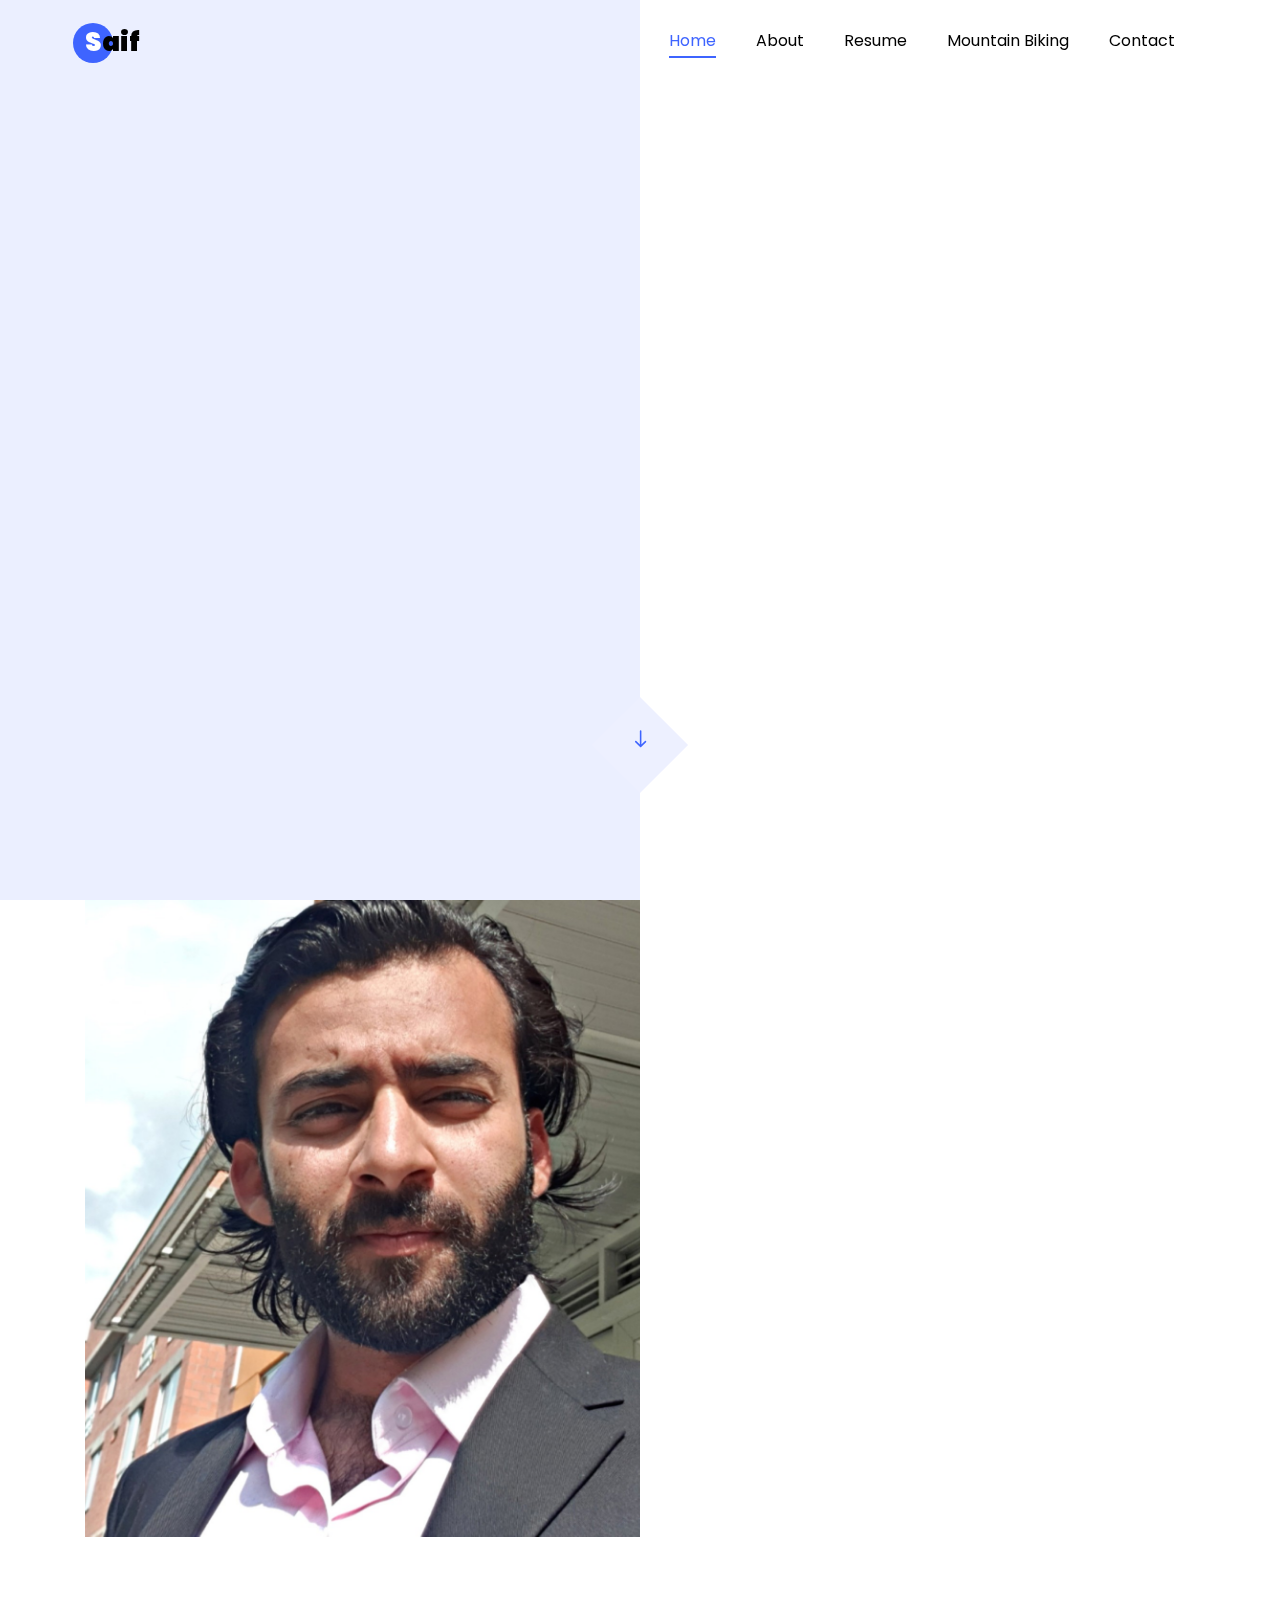
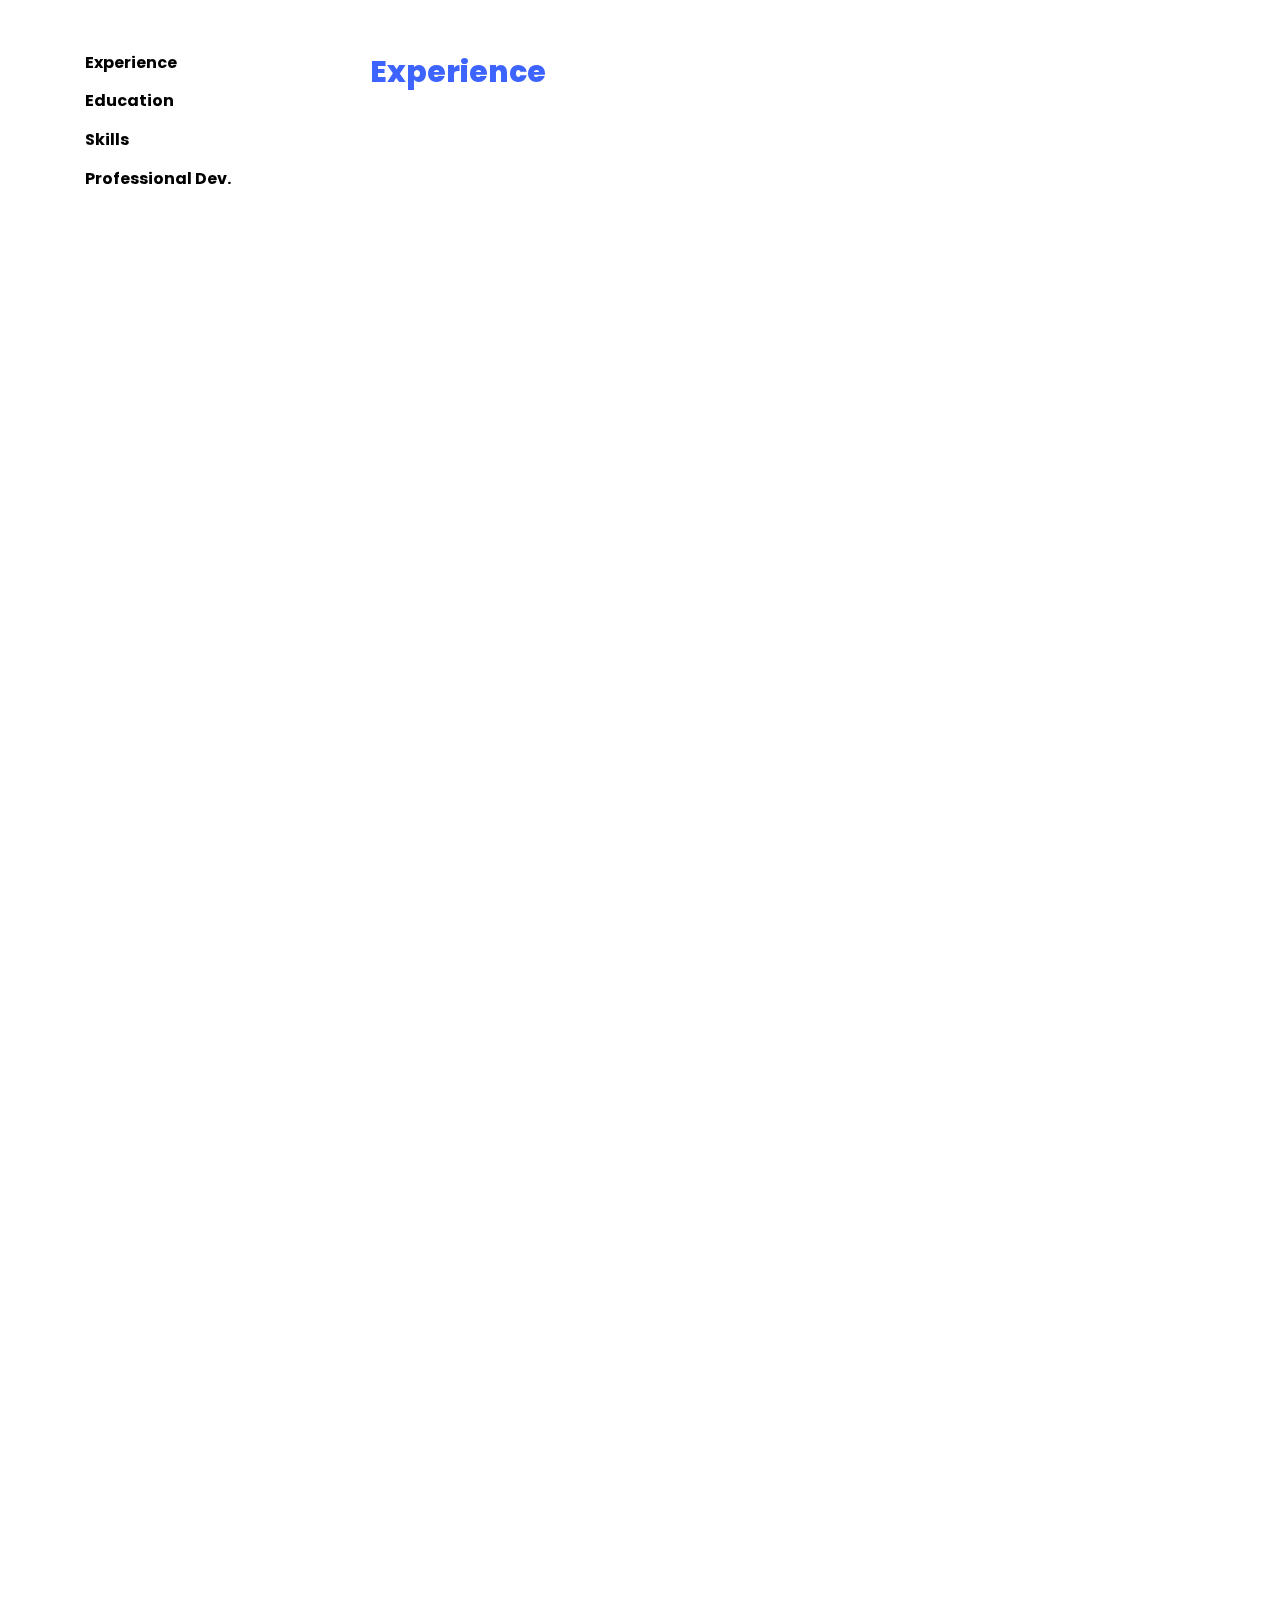
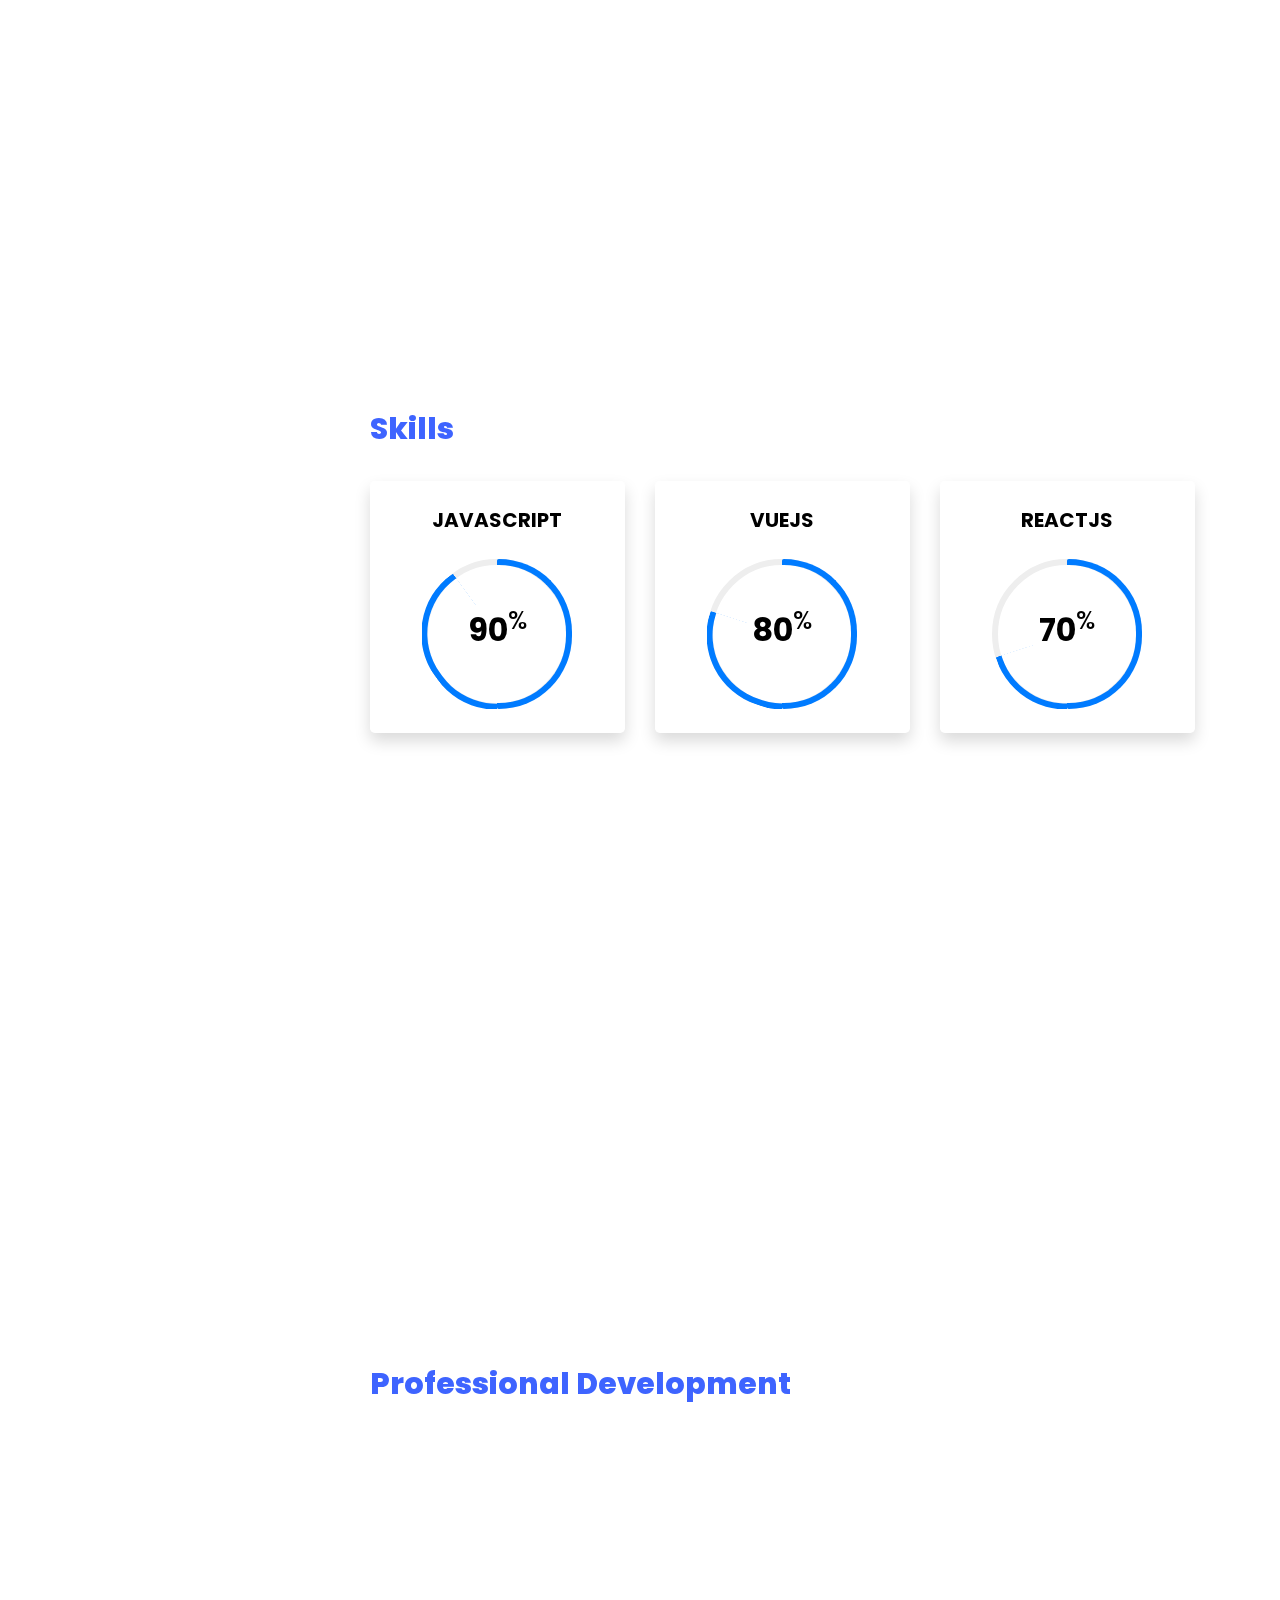
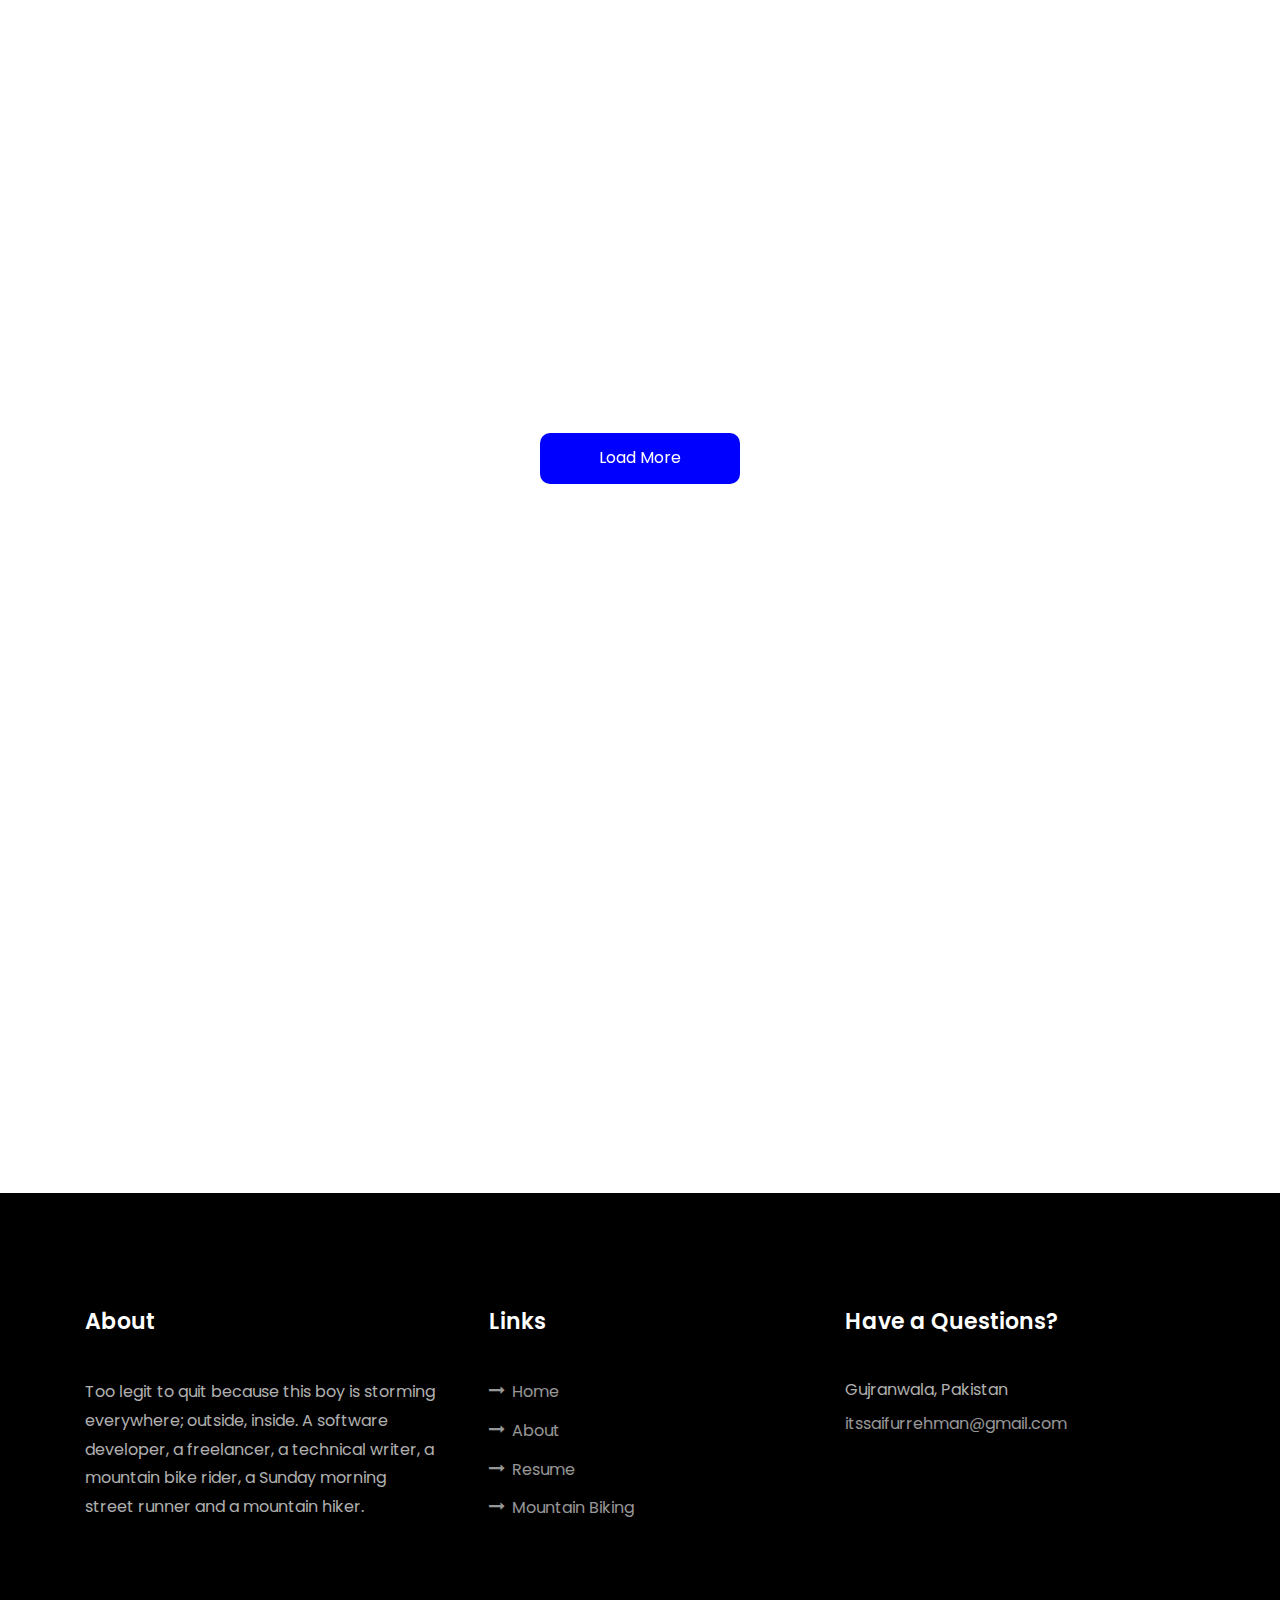
==== commit 200791c4: "feat: new details added, SEO upgrade" ====
--- a/index.html
+++ b/index.html
@@ -2,9 +2,14 @@
 <html lang="en">
 
 <head>
-    <title>Saif Ur Rehman</title>
+    <title>Saif Ur Rehman | Software Engineer</title>
     <meta charset="utf-8">
     <meta name="viewport" content="width=device-width, initial-scale=1, shrink-to-fit=no">
+    <meta name="description" content="Saif Ur Rehman. A Software Engineer currently working as a Frontend Developer. Javascript development is his forte. Besides development, he is a scrum master, freelancer and technical content writer.">
+    <meta name="keywords" content="Saif Ur Rehman, saifurrehman.com, saifurrehman, Software Development, software developer, MEVN developer, Frontend developer, JavaScript, vuejs, reactjs">
+    <meta name="author" content="Saif Ur Rehman">
+
+
     <!-- Global site tag (gtag.js) - Google Analytics -->
     <script async src="https://www.googletagmanager.com/gtag/js?id=G-6MPC9CTRR8"></script>
     <script>
@@ -16,22 +21,40 @@
         gtag('js', new Date());
         gtag('config', 'G-6MPC9CTRR8');
     </script>
+
+<script type="application/ld+json">
+    {
+      "@context": "https://schema.org",
+      "@type": "Person",
+      "address": {
+        "@type": "PostalAddress",
+        "addressLocality": "Gujranwala",
+        "addressRegion": "Punjab",
+        "postalCode": "52250",
+        "streetAddress": "Gujranwala, Pakistan"
+      },
+      "email": "mailto:itssaifurrehman@gmail.com",
+      "image": "https://www.saifurrehman.com/images/about.jpg",
+      "jobTitle": "Software Engineer",
+      "name": "Saif Ur Rehman",
+      "telephone": "+92 323 7829696",
+      "url": "https://www.saifurrehman.com"
+    }
+    </script>
+
     <link rel="stylesheet" href="https://maxcdn.bootstrapcdn.com/font-awesome/4.5.0/css/font-awesome.min.css">
-<link href="https://fonts.googleapis.com/css?family=Merriweather:400,900,900i" rel="stylesheet">
-
+    <link href="https://fonts.googleapis.com/css?family=Merriweather:400,900,900i" rel="stylesheet">
     <link href="https://fonts.googleapis.com/css?family=Poppins:100,200,300,400,500,600,700,800,900" rel="stylesheet">
+    <link rel=“canonical” href=“https://www.saifurrehman.com” />
+
 
     <link rel="stylesheet" href="css/open-iconic-bootstrap.min.css">
     <link rel="stylesheet" href="css/animate.css">
-
     <link rel="stylesheet" href="css/owl.carousel.min.css">
     <link rel="stylesheet" href="css/owl.theme.default.min.css">
     <link rel="stylesheet" href="css/magnific-popup.css">
-
     <link rel="stylesheet" href="css/aos.css">
-
     <link rel="stylesheet" href="css/ionicons.min.css">
-
     <link rel="stylesheet" href="css/flaticon.css">
     <link rel="stylesheet" href="css/icomoon.css">
     <link rel="stylesheet" href="css/style.css">
@@ -70,7 +93,7 @@
                         <h1>Saif Ur Rehman</h1>
                         <h2>I'm a
                             <span class="txt-rotate" data-period="2000"
-                                data-rotate='[ "Software Developer.", "Freelancer.", "Mountain Bike Rider.","Mountain Hiker.", "Sunday Morning Street Runner." ]'></span>
+                                data-rotate='[ "Software Engineer.", "Scrum Master.", "Freelancer.","Technical Writer."]'></span>
                         </h2>
                     </div>
                 </div>
@@ -99,11 +122,9 @@
                 <div class="col-md-6 col-lg-6 pl-md-5 py-5">
                     <div class="row justify-content-start pb-3">
                         <div class="col-md-12 heading-section ftco-animate">
-                            <h1 class="big">About</h1>
+                            <!-- <h1 class="big">About</h1> -->
                             <h2 class="mb-4">About Me</h2>
-                            <p>Too legit to quit because this boy is storming everywhere; outside, inside. A software
-                                developer, a freelancer, a technical writer, a mountain bike rider, a Sunday morning
-                                street runner and a mountain hiker.</p>
+                            <p>I am a full stack software engineer, a scrum master, a freelancer, a product writer, a trekker, mountain bike rider and a nature explorer</p>
                             <ul class="about-info mt-4 px-md-0 px-2">
                                 <li class="d-flex"><span>Name:</span> <span>Saif Ur Rehman</span></li>
                                 <li class="d-flex"><span>Date of birth:</span> <span>October 24, 1996</span></li>
@@ -114,8 +135,7 @@
                     </div>
                     <div class="counter-wrap ftco-animate d-flex mt-md-3">
                         <div class="text">
-                            <p class="mb-4"><span class="number" data-number="53">0</span> <span>Modules
-                                    completed</span></p>
+                            <p class="mb-4"><span>Get my Resume or Curriculum Vitae!</span></p>
 
                             <p><a class="btn btn-primary py-3 px-3" download="SaifUrRehman-Resume.pdf"
                                 href="files/SaifUrRehman-Resume.pdf">Download Resume</a>
@@ -135,7 +155,6 @@
                     <nav id="navi">
                         <ul>
                             <li><a href="#page-1">Experience</a></li>
-
                             <li><a href="#page-2">Education</a></li>
                             <li><a href="#page-3">Skills</a></li>
                             <li><a href="#page-4">Professional Dev.</a></li>
@@ -145,14 +164,27 @@
                 <div class="col-md-9">
                     <div id="page-1" class="page one">
                         <h2 class="heading">Experience</h2>
-                      
                         <div class="resume-wrap d-flex ftco-animate">
                             <div class="icon d-flex align-items-center justify-content-center">
                                <span class="flaticon-ideas"></span>
                            </div>
-
+                           <div class="text pl-3"><span class="date">Sep&#39;2022-Present</span>
+                               <h2>Frontend Web Developer</h2>
+                               <span class="position">iDreamers Corp, United States</span>
+                               <p>Worked along side seven more developers to build company's product from scratch.</p>
+                               <p>Worked closely with designer to develop UI/UX dynamic and browser compatible pages using core web technologies.</p>
+                               <p>Designed all the entry and exit points within the application.</p>
+                                                       </div>
+                       </div>
+                       
+
+
+                        <div class="resume-wrap d-flex ftco-animate">
+                            <div class="icon d-flex align-items-center justify-content-center">
+                               <span class="flaticon-ideas"></span>
+                           </div>
                            <div class="text pl-3"><span class="date">Nov&#39;2021-Present</span>
-                               <h2>Frontend Web Developer</h2>
+                               <h2>Frontend Web Developer / Product Owner</h2>
                                <span class="position">LuxTag, Malaysia</span>
                                <p>Developed user-facing application using Vue.js.</p>
                                <p>Built modular and reusable components.</p>
@@ -165,6 +197,8 @@
                             </p>
                             <p>Upgrade Vue 2 project to Vue 3 and kept a sharp eye on depreciated dependencies.
                             </p>
+                            <p>Worked closely with the Product Manager and UI/UX designer to gather all the requirements and turn them into useful information</p>
+                            <p>Created user stories for scrum teams and distributed work among developers</p>
                            </div>
                        </div>
                        <div class="resume-wrap d-flex ftco-animate">
@@ -301,7 +335,28 @@
                         <div class="row progress-circle mb-5">
                             <div class="col-lg-4 mb-4">
                                 <div class="bg-white rounded-lg shadow p-4">
-                                    <h2 class="h5 font-weight-bold text-center mb-4">JAVA</h2>
+                                    <h2 class="h5 font-weight-bold text-center mb-4">JAVASCRIPT</h2>
+
+                                    <!-- Progress bar 1 -->
+                                    <div class="progress mx-auto" data-value='90'>
+                                        <span class="progress-left">
+                                            <span class="progress-bar border-primary"></span>
+                                        </span>
+                                        <span class="progress-right">
+                                            <span class="progress-bar border-primary"></span>
+                                        </span>
+                                        <div
+                                            class="progress-value w-100 h-100 rounded-circle d-flex align-items-center justify-content-center">
+                                            <div class="h2 font-weight-bold">90<sup class="small">%</sup></div>
+                                        </div>
+                                    </div>
+                                    <!-- END -->
+                                </div>
+                            </div>
+
+                            <div class="col-lg-4 mb-4">
+                                <div class="bg-white rounded-lg shadow p-4">
+                                    <h2 class="h5 font-weight-bold text-center mb-4">VUEJS</h2>
 
                                     <!-- Progress bar 1 -->
                                     <div class="progress mx-auto" data-value='80'>
@@ -317,15 +372,16 @@
                                         </div>
                                     </div>
                                     <!-- END -->
+                                    <!-- END -->
                                 </div>
                             </div>
 
                             <div class="col-lg-4 mb-4">
                                 <div class="bg-white rounded-lg shadow p-4">
-                                    <h2 class="h5 font-weight-bold text-center mb-4">HTML</h2>
+                                    <h2 class="h5 font-weight-bold text-center mb-4">REACTJS</h2>
 
                                     <!-- Progress bar 1 -->
-                                    <div class="progress mx-auto" data-value='80'>
+                                    <div class="progress mx-auto" data-value='70'>
                                         <span class="progress-left">
                                             <span class="progress-bar border-primary"></span>
                                         </span>
@@ -334,29 +390,7 @@
                                         </span>
                                         <div
                                             class="progress-value w-100 h-100 rounded-circle d-flex align-items-center justify-content-center">
-                                            <div class="h2 font-weight-bold">80<sup class="small">%</sup></div>
-                                        </div>
-                                    </div>
-                                    <!-- END -->
-                                    <!-- END -->
-                                </div>
-                            </div>
-
-                            <div class="col-lg-4 mb-4">
-                                <div class="bg-white rounded-lg shadow p-4">
-                                    <h2 class="h5 font-weight-bold text-center mb-4">CSS</h2>
-
-                                    <!-- Progress bar 1 -->
-                                    <div class="progress mx-auto" data-value='80'>
-                                        <span class="progress-left">
-                                            <span class="progress-bar border-primary"></span>
-                                        </span>
-                                        <span class="progress-right">
-                                            <span class="progress-bar border-primary"></span>
-                                        </span>
-                                        <div
-                                            class="progress-value w-100 h-100 rounded-circle d-flex align-items-center justify-content-center">
-                                            <div class="h2 font-weight-bold">80<sup class="small">%</sup></div>
+                                            <div class="h2 font-weight-bold">70<sup class="small">%</sup></div>
                                         </div>
                                     </div>
                                     <!-- END -->
@@ -366,7 +400,7 @@
                         <div class="row">
                             <div class="col-md-6 animate-box">
                                 <div class="progress-wrap ftco-animate">
-                                    <h3>Javascript</h3>
+                                    <h3>Java</h3>
                                     <div class="progress">
                                         <div class="progress-bar color-1" role="progressbar" aria-valuenow="90"
                                             aria-valuemin="0" aria-valuemax="100" style="width:70%">
@@ -388,22 +422,22 @@
                             </div>
                             <div class="col-md-6 animate-box">
                                 <div class="progress-wrap ftco-animate">
-                                    <h3>Vue.JS</h3>
+                                    <h3>HTML</h3>
                                     <div class="progress">
-                                        <div class="progress-bar color-3" role="progressbar" aria-valuenow="50"
-                                            aria-valuemin="0" aria-valuemax="100" style="width:50%">
-                                            <span>50%</span>
+                                        <div class="progress-bar color-3" role="progressbar" aria-valuenow="80"
+                                            aria-valuemin="0" aria-valuemax="100" style="width:80%">
+                                            <span>80%</span>
                                         </div>
                                     </div>
                                 </div>
                             </div>
                             <div class="col-md-6 animate-box">
                                 <div class="progress-wrap ftco-animate">
-                                    <h3>React.JS</h3>
+                                    <h3>CSS</h3>
                                     <div class="progress">
-                                        <div class="progress-bar color-3" role="progressbar" aria-valuenow="30"
-                                            aria-valuemin="0" aria-valuemax="100" style="width:30%">
-                                            <span>30%</span>
+                                        <div class="progress-bar color-3" role="progressbar" aria-valuenow="80"
+                                            aria-valuemin="0" aria-valuemax="100" style="width:80%">
+                                            <span>80%</span>
                                         </div>
                                     </div>
                                 </div>
@@ -682,7 +716,7 @@
         <div class="container-fluid px-md-0">
             <div class="row no-gutters justify-content-center pb-5">
                 <div class="col-md-12 heading-section text-center ftco-animate">
-                    <h1 class="big big-2">Projects</h1>
+                    <!-- <h1 class="big big-2">Projects</h1> -->
                     <h2 class="mb-4">Mountain Biking</h2>
                     <p>Fearing the fear i have inside</p>
                 </div>
@@ -1134,7 +1168,7 @@
         <div class="container">
             <div class="row justify-content-center mb-5 pb-3">
                 <div class="col-md-7 heading-section text-center ftco-animate">
-                    <h1 class="big big-2">Contact</h1>
+                    <!-- <h1 class="big big-2">Contact</h1> -->
                     <h2 class="mb-4">Contact Me</h2>
                 </div>
             </div>
@@ -1290,7 +1324,6 @@
   });
   
     </script>
-
 </body>
 
 </html>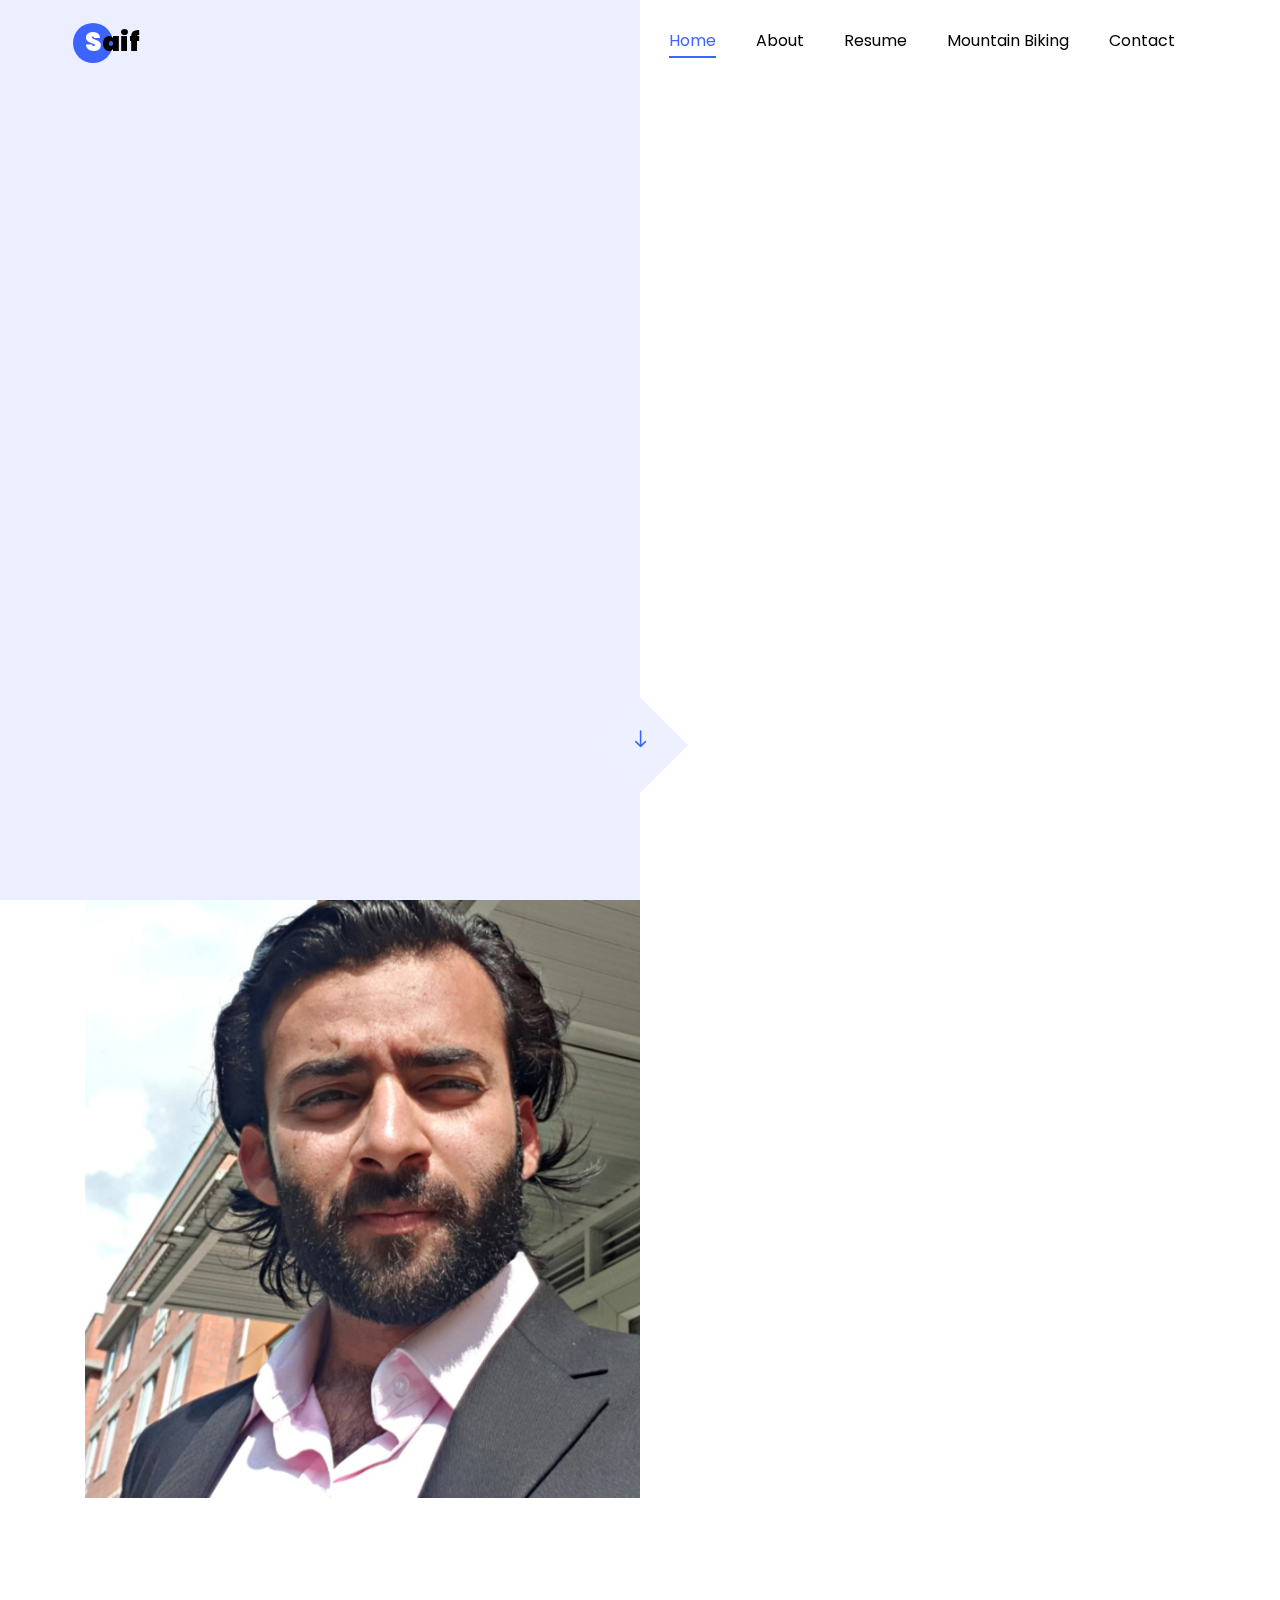
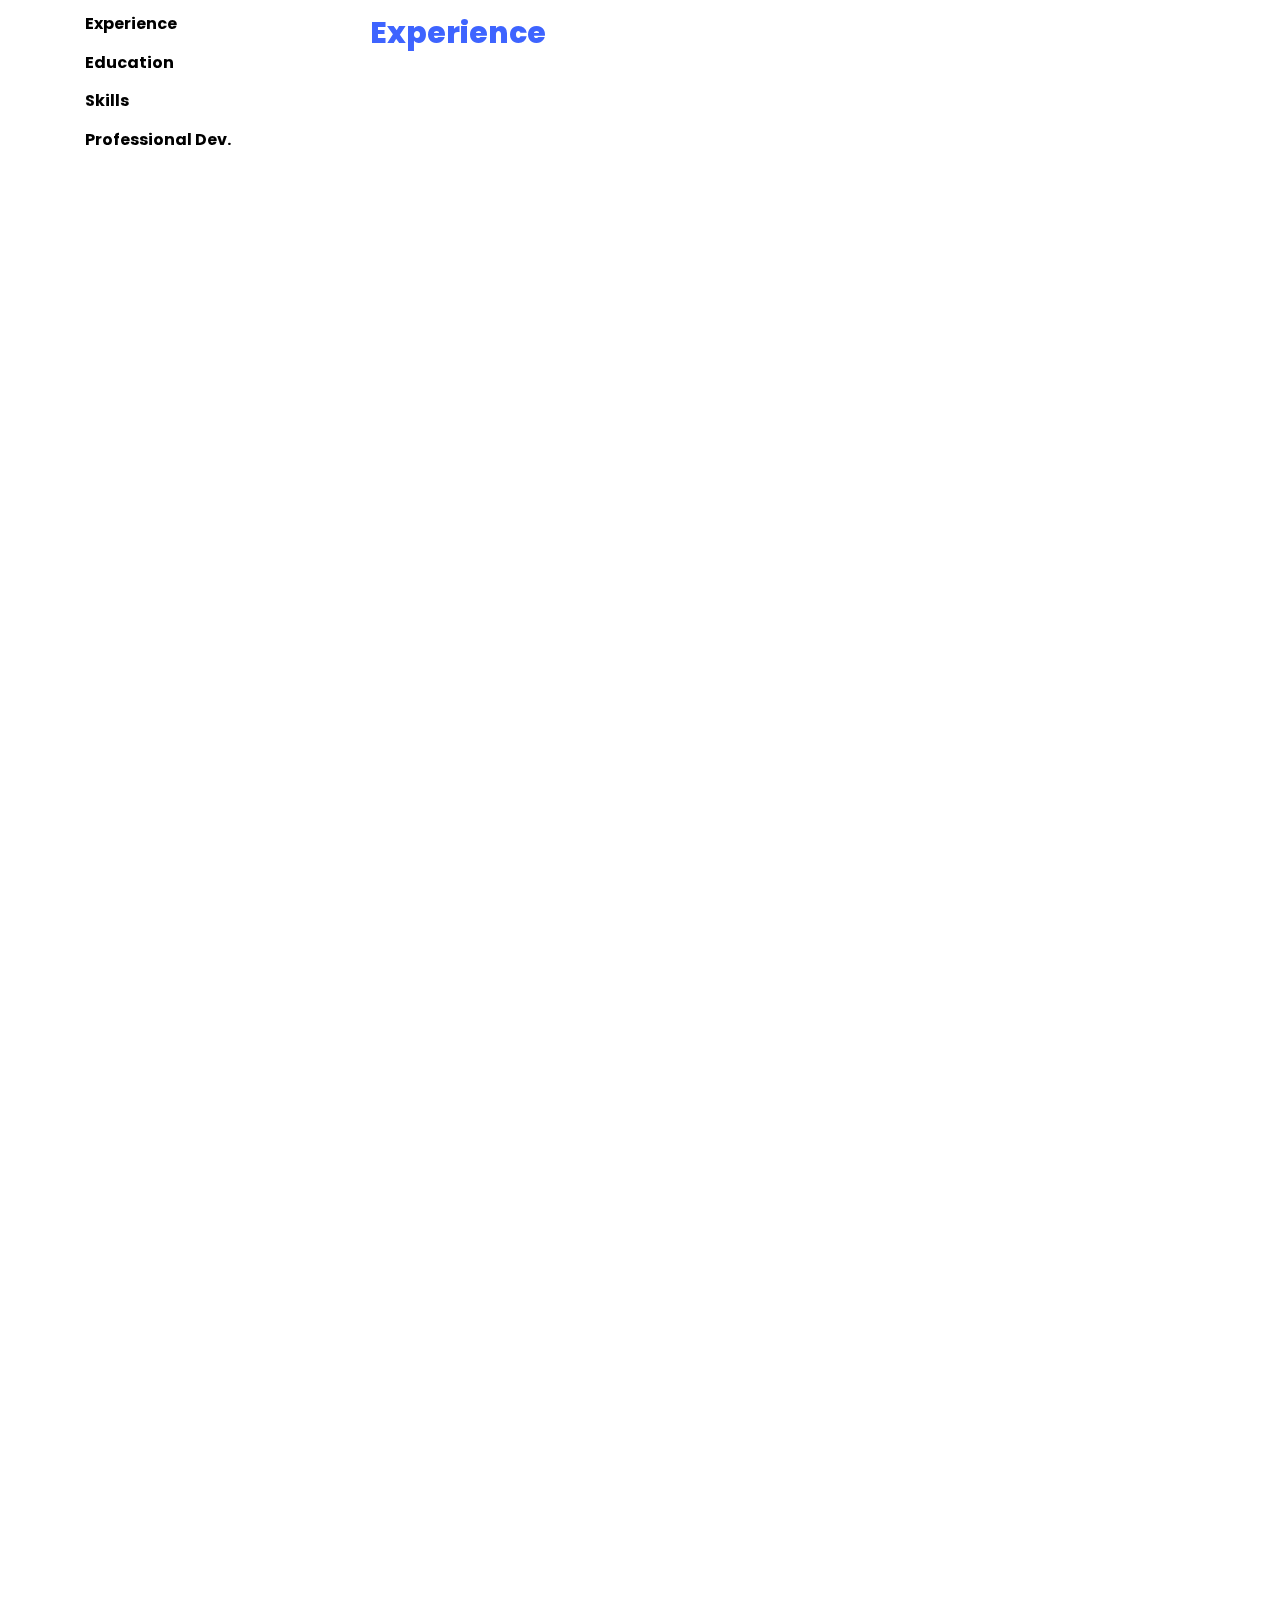
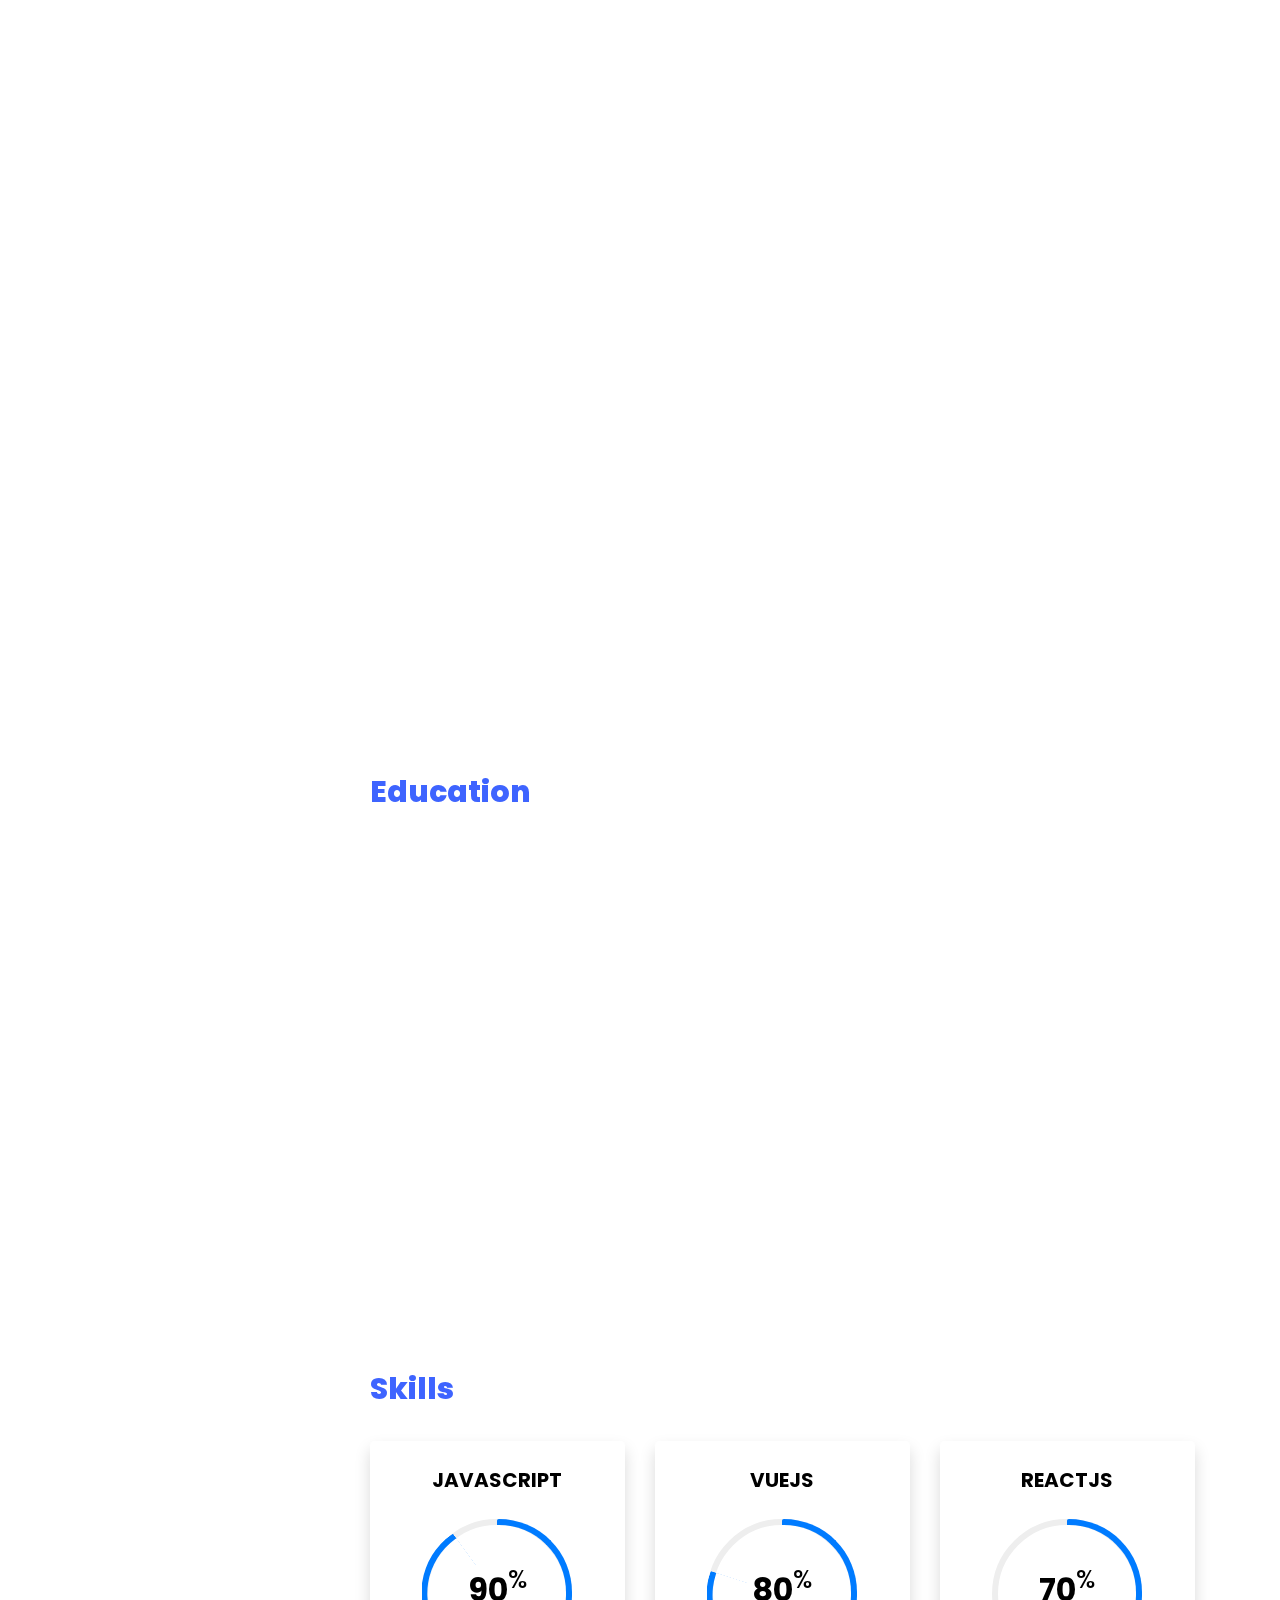
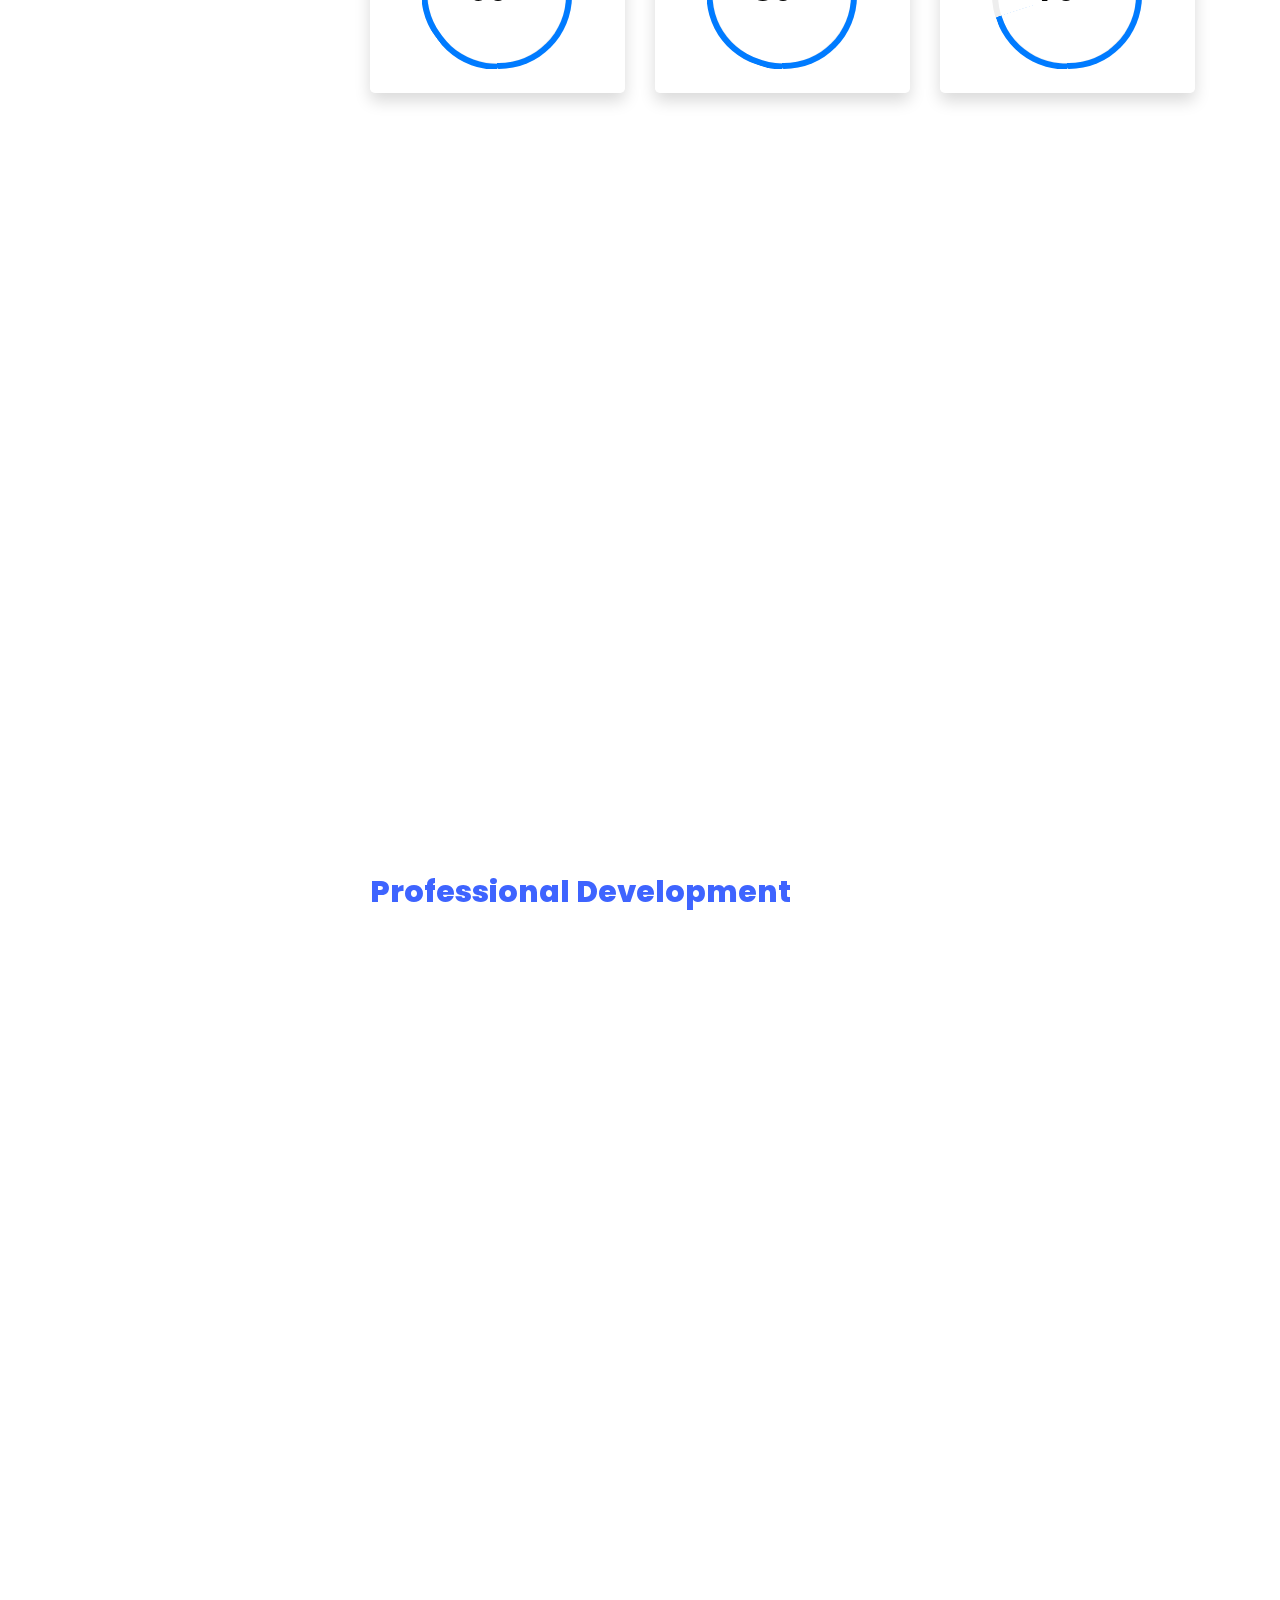
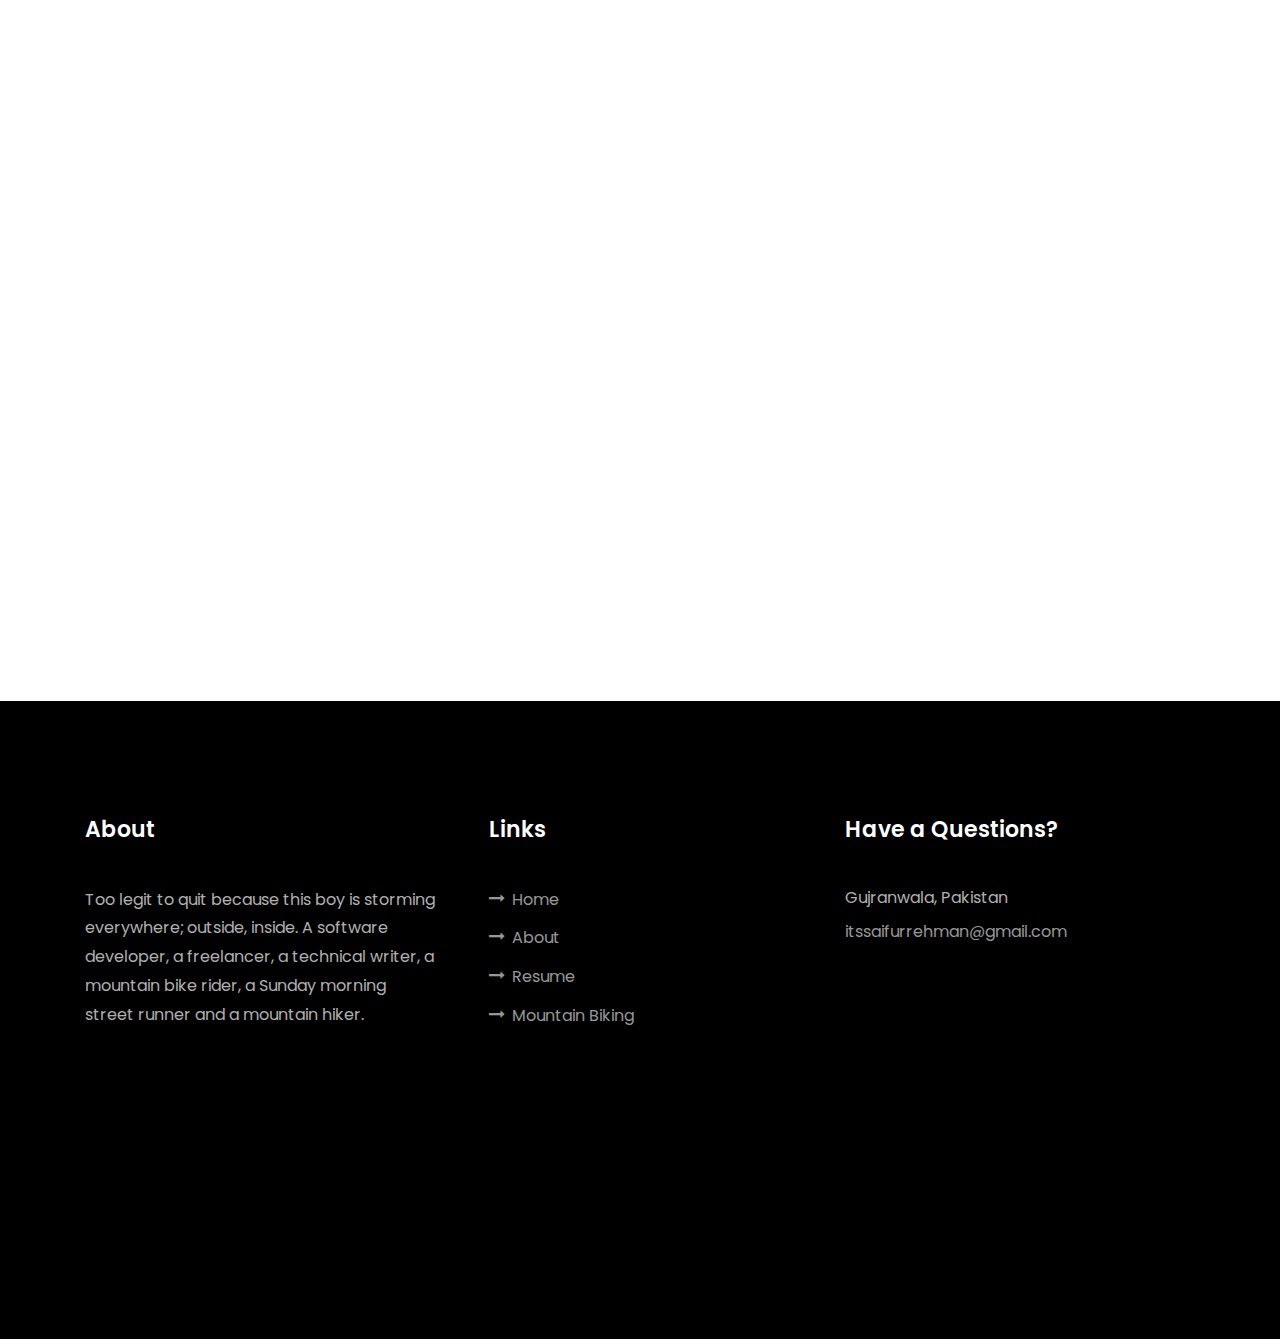
==== commit 2a665bd2: "clean files" ====
--- a/index.html
+++ b/index.html
@@ -1,1285 +1,1779 @@
 <!DOCTYPE html>
 <html lang="en">
-
-<head>
+  <head>
     <title>Saif Ur Rehman | Software Engineer</title>
-    <meta charset="utf-8">
-    <meta name="viewport" content="width=device-width, initial-scale=1, shrink-to-fit=no">
-    <meta name="description" content="Saif Ur Rehman. A Software Engineer currently working as a Frontend Developer. Javascript development is his forte. Besides development, he is a scrum master, freelancer and technical content writer.">
-    <meta name="keywords" content="Saif Ur Rehman, saifurrehman.com, saifurrehman, Software Development, software developer, MEVN developer, Frontend developer, JavaScript, vuejs, reactjs">
-    <meta name="author" content="Saif Ur Rehman">
-
-
-    <!-- Global site tag (gtag.js) - Google Analytics -->
-    <script async src="https://www.googletagmanager.com/gtag/js?id=G-6MPC9CTRR8"></script>
-    <script>
-        window.dataLayer = window.dataLayer || [];
-
-        function gtag() {
-            dataLayer.push(arguments);
-        }
-        gtag('js', new Date());
-        gtag('config', 'G-6MPC9CTRR8');
+    <meta charset="utf-8" />
+    <meta
+      name="viewport"
+      content="width=device-width, initial-scale=1, shrink-to-fit=no"
+    />
+    <meta
+      name="description"
+      content="Saif Ur Rehman. A Software Engineer currently working as a Fullstack Developer. Javascript development is his forte. Besides development, he is a scrum master, freelancer and technical content writer."
+    />
+    <meta
+      name="keywords"
+      content="Saif Ur Rehman, saifurrehman.com, saifurrehman, Software Development, software developer, MEVN developer, Frontend developer, JavaScript, vuejs, reactjs"
+    />
+    <meta name="author" content="Saif Ur Rehman" />
+
+    <script type="application/ld+json">
+      {
+        "@context": "https://schema.org",
+        "@type": "Person",
+        "address": {
+          "@type": "PostalAddress",
+          "addressLocality": "Gujranwala",
+          "addressRegion": "Punjab",
+          "postalCode": "52250",
+          "streetAddress": "Gujranwala, Pakistan"
+        },
+        "email": "mailto:itssaifurrehman@gmail.com",
+        "image": "https://www.saifurrehman.com/images/about.jpg",
+        "jobTitle": "Software Engineer",
+        "name": "Saif Ur Rehman",
+        "telephone": "+92 323 7829696",
+        "url": "https://www.saifurrehman.com"
+      }
     </script>
 
-<script type="application/ld+json">
-    {
-      "@context": "https://schema.org",
-      "@type": "Person",
-      "address": {
-        "@type": "PostalAddress",
-        "addressLocality": "Gujranwala",
-        "addressRegion": "Punjab",
-        "postalCode": "52250",
-        "streetAddress": "Gujranwala, Pakistan"
-      },
-      "email": "mailto:itssaifurrehman@gmail.com",
-      "image": "https://www.saifurrehman.com/images/about.jpg",
-      "jobTitle": "Software Engineer",
-      "name": "Saif Ur Rehman",
-      "telephone": "+92 323 7829696",
-      "url": "https://www.saifurrehman.com"
-    }
-    </script>
-
-    <link rel="stylesheet" href="https://maxcdn.bootstrapcdn.com/font-awesome/4.5.0/css/font-awesome.min.css">
-    <link href="https://fonts.googleapis.com/css?family=Merriweather:400,900,900i" rel="stylesheet">
-    <link href="https://fonts.googleapis.com/css?family=Poppins:100,200,300,400,500,600,700,800,900" rel="stylesheet">
-    <link rel=“canonical” href=“https://www.saifurrehman.com” />
-
-
-    <link rel="stylesheet" href="css/open-iconic-bootstrap.min.css">
-    <link rel="stylesheet" href="css/animate.css">
-    <link rel="stylesheet" href="css/owl.carousel.min.css">
-    <link rel="stylesheet" href="css/owl.theme.default.min.css">
-    <link rel="stylesheet" href="css/magnific-popup.css">
-    <link rel="stylesheet" href="css/aos.css">
-    <link rel="stylesheet" href="css/ionicons.min.css">
-    <link rel="stylesheet" href="css/flaticon.css">
-    <link rel="stylesheet" href="css/icomoon.css">
-    <link rel="stylesheet" href="css/style.css">
-</head>
-
-<body data-spy="scroll" data-target=".site-navbar-target" data-offset="300">
-
-
-    <nav class="navbar navbar-expand-lg navbar-dark ftco_navbar ftco-navbar-light site-navbar-target" id="ftco-navbar">
-        <div class="container">
-            <a class="navbar-brand" href="index.html"><span>S</span>aif</a>
-            <button class="navbar-toggler js-fh5co-nav-toggle fh5co-nav-toggle" type="button" data-toggle="collapse"
-                data-target="#ftco-nav" aria-controls="ftco-nav" aria-expanded="false" aria-label="Toggle navigation">
-                <span class="oi oi-menu"></span> Menu
-            </button>
-
-            <div class="collapse navbar-collapse" id="ftco-nav">
-                <ul class="navbar-nav nav ml-auto">
-                    <li class="nav-item"><a href="#home-section" class="nav-link"><span>Home</span></a></li>
-                    <li class="nav-item"><a href="#about-section" class="nav-link"><span>About</span></a></li>
-                    <li class="nav-item"><a href="#resume-section" class="nav-link"><span>Resume</span></a></li>
-                    <li class="nav-item"><a href="#projects-section" class="nav-link"><span>Mountain Biking</span></a>
-                    </li>
-                    <li class="nav-item"><a href="#contact-section" class="nav-link"><span>Contact</span></a></li>
-                </ul>
-            </div>
+    <link
+      rel="stylesheet"
+      href="https://maxcdn.bootstrapcdn.com/font-awesome/4.5.0/css/font-awesome.min.css"
+    />
+    <link
+      href="https://fonts.googleapis.com/css?family=Merriweather:400,900,900i"
+      rel="stylesheet"
+    />
+    <link
+      href="https://fonts.googleapis.com/css?family=Poppins:100,200,300,400,500,600,700,800,900"
+      rel="stylesheet"
+    />
+    <link rel="canonical" href="https://www.saifurrehman.com" />
+
+    <link rel="stylesheet" href="css/open-iconic-bootstrap.min.css" />
+    <link rel="stylesheet" href="css/animate.css" />
+    <link rel="stylesheet" href="css/owl.carousel.min.css" />
+    <link rel="stylesheet" href="css/owl.theme.default.min.css" />
+    <link rel="stylesheet" href="css/magnific-popup.css" />
+    <link rel="stylesheet" href="css/aos.css" />
+    <link rel="stylesheet" href="css/ionicons.min.css" />
+    <link rel="stylesheet" href="css/flaticon.css" />
+    <link rel="stylesheet" href="css/icomoon.css" />
+    <link rel="stylesheet" href="css/style.css" />
+  </head>
+
+  <body data-spy="scroll" data-target=".site-navbar-target" data-offset="300">
+    <nav
+      class="navbar navbar-expand-lg navbar-dark ftco_navbar ftco-navbar-light site-navbar-target"
+      id="ftco-navbar"
+    >
+      <div class="container">
+        <a class="navbar-brand" href="home.html"><span>S</span>aif</a>
+        <button
+          class="navbar-toggler js-fh5co-nav-toggle fh5co-nav-toggle"
+          type="button"
+          data-toggle="collapse"
+          data-target="#ftco-nav"
+          aria-controls="ftco-nav"
+          aria-expanded="false"
+          aria-label="Toggle navigation"
+        >
+          <span class="oi oi-menu"></span> Menu
+        </button>
+
+        <div class="collapse navbar-collapse" id="ftco-nav">
+          <ul class="navbar-nav nav ml-auto">
+            <li class="nav-item">
+              <a href="#home-section" class="nav-link"><span>Home</span></a>
+            </li>
+            <li class="nav-item">
+              <a href="#about-section" class="nav-link"><span>About</span></a>
+            </li>
+            <li class="nav-item">
+              <a href="#resume-section" class="nav-link"><span>Resume</span></a>
+            </li>
+            <li class="nav-item">
+              <a href="#projects-section" class="nav-link"
+                ><span>Mountain Biking</span></a
+              >
+            </li>
+            <li class="nav-item">
+              <a href="#contact-section" class="nav-link"
+                ><span>Contact</span></a
+              >
+            </li>
+          </ul>
         </div>
+      </div>
     </nav>
     <section class="hero-wrap js-fullheight" id="home-section">
-        <div class="overlay"></div>
-        <div class="container">
-            <div class="row no-gutters slider-text js-fullheight justify-content-center align-items-center">
-                <div class="col-lg-8 col-md-6 ftco-animate d-flex align-items-center">
-                    <div class="text text-center">
-                        <span class="subheading">Hey! I am</span>
-                        <h1>Saif Ur Rehman</h1>
-                        <h2>I'm a
-                            <span class="txt-rotate" data-period="2000"
-                                data-rotate='[ "Software Engineer.", "Scrum Master.", "Freelancer.","Technical Writer."]'></span>
-                        </h2>
-                    </div>
-                </div>
-            </div>
+      <div class="overlay"></div>
+      <div class="container">
+        <div
+          class="row no-gutters slider-text js-fullheight justify-content-center align-items-center"
+        >
+          <div class="col-lg-8 col-md-6 ftco-animate d-flex align-items-center">
+            <div class="text text-center">
+              <span class="subheading">Hey! I am</span>
+              <h1>Saif Ur Rehman</h1>
+              <h2>
+                I'm a
+                <span
+                  class="txt-rotate"
+                  data-period="2000"
+                  data-rotate='[ "Software Engineer.", "Scrum Master.", "Technical Writer."]'
+                ></span>
+              </h2>
+            </div>
+          </div>
         </div>
-        </div>
-        <div class="mouse">
-            <a href="#" class="mouse-icon">
-                <div class="mouse-wheel"><span class="ion-ios-arrow-round-down"></span></div>
-            </a>
-        </div>
+      </div>
+      <div class="mouse">
+        <a href="#" class="mouse-icon">
+          <div class="mouse-wheel">
+            <span class="ion-ios-arrow-round-down"></span>
+          </div>
+        </a>
+      </div>
     </section>
     <a id="scrollToTopButton"></a>
 
-    <section class="ftco-about img ftco-section ftco-no-pt ftco-no-pb" id="about-section">
-        <div class="container">
-            <div class="row d-flex no-gutters">
-                <div class="col-md-6 col-lg-6 d-flex">
-                    <div class="img-about img d-flex align-items-stretch">
-                        <div class="overlay"></div>
-                        <div class="img d-flex align-self-stretch align-items-center"
-                            style="background-image:url(images/about.jpg);">
-                        </div>
-                    </div>
-                </div>
-                <div class="col-md-6 col-lg-6 pl-md-5 py-5">
-                    <div class="row justify-content-start pb-3">
-                        <div class="col-md-12 heading-section ftco-animate">
-                            <!-- <h1 class="big">About</h1> -->
-                            <h2 class="mb-4">About Me</h2>
-                            <p>I am a full stack software engineer, a scrum master, a freelancer, a product writer, a trekker, mountain bike rider and a nature explorer</p>
-                            <ul class="about-info mt-4 px-md-0 px-2">
-                                <li class="d-flex"><span>Name:</span> <span>Saif Ur Rehman</span></li>
-                                <li class="d-flex"><span>Date of birth:</span> <span>October 24, 1996</span></li>
-                                <li class="d-flex"><span>Location:</span> <span>Gujranwala, Pakistan</span></li>
-                                <li class="d-flex"><span>Email:</span> <span>itssaifurrehman@gmail.com</span></li>
-                            </ul>
-                        </div>
-                    </div>
-                    <div class="counter-wrap ftco-animate d-flex mt-md-3">
-                        <div class="text">
-                            <p class="mb-4"><span>Get my Resume or Curriculum Vitae!</span></p>
-
-                            <p><a class="btn btn-primary py-3 px-3" download="SaifUrRehman-Resume.pdf"
-                                href="files/SaifUrRehman-Resume.pdf">Download Resume</a>
-                                <a class="btn btn-primary py-3 px-3" download="SaifUrRehman-cv.pdf"
-                                    href="files/SaifUrRehman-cv.pdf">Download CV</a></p>
-                                    
-                        </div>
-                    </div>
-                </div>
-            </div>
+    <section
+      class="ftco-about img ftco-section ftco-no-pt ftco-no-pb"
+      id="about-section"
+    >
+      <div class="container">
+        <div class="row d-flex no-gutters">
+          <div class="col-md-6 col-lg-6 d-flex">
+            <div class="img-about img d-flex align-items-stretch">
+              <div class="overlay"></div>
+              <div
+                class="img d-flex align-self-stretch align-items-center"
+                style="background-image: url(images/about.jpg)"
+              ></div>
+            </div>
+          </div>
+          <div class="col-md-6 col-lg-6 pl-md-5 py-5">
+            <div class="row justify-content-start pb-3">
+              <div class="col-md-12 heading-section ftco-animate">
+                <h2 class="mb-4">About Me</h2>
+                <p>
+                  I am a full stack software engineer, technical product writer,
+                  a scrum master, a freelancer, a trekker, mountain bike rider
+                  and a nature explorer
+                </p>
+                <ul class="about-info mt-4 px-md-0 px-2">
+                  <li class="d-flex">
+                    <span>Name:</span> <span>Saif Ur Rehman</span>
+                  </li>
+                  <li class="d-flex">
+                    <span>Location:</span> <span>Pakistan</span>
+                  </li>
+                  <li class="d-flex">
+                    <span>Email:</span> <span>itssaifurrehman@gmail.com</span>
+                  </li>
+                </ul>
+              </div>
+            </div>
+            <div class="counter-wrap ftco-animate d-flex mt-md-3">
+              <div class="text">
+                <p class="mb-4"><span>Get my Curriculum Vitae!</span></p>
+
+                <p>
+                  <a
+                    class="btn btn-primary py-3 px-3"
+                    download="SaifUrRehman-Resume.pdf"
+                    href="files/SaifUrRehman-Resume.pdf"
+                    >Download Resume</a
+                  >
+                </p>
+              </div>
+            </div>
+          </div>
         </div>
+      </div>
     </section>
     <section class="ftco-section ftco-no-pb goto-here" id="resume-section">
-        <div class="container">
-            <div class="row">
-                <div class="col-md-3">
-                    <nav id="navi">
-                        <ul>
-                            <li><a href="#page-1">Experience</a></li>
-                            <li><a href="#page-2">Education</a></li>
-                            <li><a href="#page-3">Skills</a></li>
-                            <li><a href="#page-4">Professional Dev.</a></li>
-                        </ul>
-                    </nav>
-                </div>
-                <div class="col-md-9">
-                    <div id="page-1" class="page one">
-                        <h2 class="heading">Experience</h2>
-                        <div class="resume-wrap d-flex ftco-animate">
-                            <div class="icon d-flex align-items-center justify-content-center">
-                               <span class="flaticon-ideas"></span>
-                           </div>
-                           <div class="text pl-3"><span class="date">Sep&#39;2022-Present</span>
-                               <h2>Frontend Web Developer</h2>
-                               <span class="position">iDreamers Corp, United States</span>
-                               <p>Worked along side seven more developers to build company's product from scratch.</p>
-                               <p>Worked closely with designer to develop UI/UX dynamic and browser compatible pages using core web technologies.</p>
-                               <p>Designed all the entry and exit points within the application.</p>
-                                                       </div>
-                       </div>
-                       
-
-
-                        <div class="resume-wrap d-flex ftco-animate">
-                            <div class="icon d-flex align-items-center justify-content-center">
-                               <span class="flaticon-ideas"></span>
-                           </div>
-                           <div class="text pl-3"><span class="date">Nov&#39;2021-Present</span>
-                               <h2>Frontend Web Developer / Product Owner</h2>
-                               <span class="position">LuxTag, Malaysia</span>
-                               <p>Developed user-facing application using Vue.js.</p>
-                               <p>Built modular and reusable components.</p>
-                               <p>Optimized the application for performance.
-                            </p>
-                            <p>Up-to-date with all recent developments in the JavaScript and Vue.js space.</p>
-                            <p>Kept an eye on security updates and issues found with Vue.js and all project dependencies.
-                            </p>
-                            <p>Proposed upgrades and updates necessary for keeping up with modern security and development best practices.
-                            </p>
-                            <p>Upgrade Vue 2 project to Vue 3 and kept a sharp eye on depreciated dependencies.
-                            </p>
-                            <p>Worked closely with the Product Manager and UI/UX designer to gather all the requirements and turn them into useful information</p>
-                            <p>Created user stories for scrum teams and distributed work among developers</p>
-                           </div>
-                       </div>
-                       <div class="resume-wrap d-flex ftco-animate">
-                        <div class="icon d-flex align-items-center justify-content-center">
-                           <span class="flaticon-ideas"></span>
-                       </div>
-
-                       <div class="text pl-3"><span class="date">Dec&#39;2021-May&#39;2022</span>
-                           <h2>Scrum Master</h2>
-                           <span class="position">Focus Group, Australia</span>
-                           <p>Worked on 8 projects simultaneously with a
-                            small development team.</p>
-                           <p>Enabled Agile team to increase its throughput
-                            through the use of swarming around features
-                            and other high-collaboration approaches, such
-                            as paired programming.</p>
-                           <p>Administered all Agile/Scrum processes
-                            including sprint planning, daily scrums, sprint
-                            reviews, and sprint retrospectives; coached team
-                            members and clients on Agile process.
-                        </p>
-                        <p>Responsible for enforcing scrum and Kanban
-                            usage for the development team.</p>
-                    
-                       </div>
-                   </div>
-                        <div class="resume-wrap d-flex ftco-animate">
-                             <div class="icon d-flex align-items-center justify-content-center">
-                                <span class="flaticon-ideas"></span>
-                            </div>
-
-                            <div class="text pl-3"><span class="date">Jun&#39;2019-Present</span>
-                                <h2>Creative Writer/ Technical Writer /Product Writer & Full Stack Web Developer</h2>
-                                <span class="position">Freelance, Fiverr</span>
-                                <p>Currently freelancing for Atlassian Marketplace powered by Annora Apps, writing for
-                                    their products.</p>
-
-                                <p>Built and maintained client aids that go beyond traditional documentation, such as
-                                    online video, demos, guided tours, and other educational techniques.</p>
-
-                                <p>Learnt complex concepts, and communicated the information in a way that was engaging
-                                    and understood by the users.</p>
-
-                                <p>Designed and established user/friendly websites, including optimized check-outs
-                                    pages, resulting in a 25% increase in user clicks and subsequently 33% customer
-                                    purchases.</p>
-
-                                <p>Established an interactive and dynamic website that managed high traffic, page views,
-                                    and maximum user experience.</p>
-
-                            </div>
+      <div class="container">
+        <div class="row">
+          <div class="col-md-3">
+            <nav id="navi">
+              <ul>
+                <li><a href="#page-1">Experience</a></li>
+                <li><a href="#page-2">Education</a></li>
+                <li><a href="#page-3">Skills</a></li>
+                <li><a href="#page-4">Professional Dev.</a></li>
+              </ul>
+            </nav>
+          </div>
+          <div class="col-md-9">
+            <div id="page-1" class="page one">
+              <h2 class="heading">Experience</h2>
+
+              <!-- <div class="resume-wrap d-flex ftco-animate">
+                <div
+                  class="icon d-flex align-items-center justify-content-center"
+                >
+                  <span class="flaticon-ideas"></span>
+                </div>
+
+                <div class="text pl-3">
+                  <span class="date">Jun&#39;2019 - Present</span>
+                  <h2>
+                    Creative Writer/ Technical Writer /Product Writer & Full
+                    Stack Web Developer
+                  </h2>
+                  <span class="position"
+                    >Freelancer,
+                    <a href="https://www.fiverr.com/saifur96" target="_blank">
+                      Fiverr
+                    </a>
+                    &
+                    <a
+                      href="https://www.upwork.com/freelancers/saifur96"
+                      target="_blank"
+                    >
+                      Upwork</a
+                    ></span
+                  >
+                  <p>
+                    Optimized website content for Incepta Solutions, elevating
+                    its online presence with tailored copywriting expertise.
+                  </p>
+                  <p>
+                    Worked for Atlassian Marketplace powered by Annova Apps,
+                    Written user manuals for their products.
+                  </p>
+
+                  <p>
+                    Built and maintained client aids that go beyond traditional
+                    documentation, such as online video, demos, guided tours,
+                    and other educational techniques.
+                  </p>
+
+                  <p>
+                    Learnt complex concepts, and communicated the information in
+                    a way that was engaging and understood by the users.
+                  </p>
+
+                  <p>
+                    Designed and established user/friendly websites, including
+                    optimized check-outs pages, resulting in a 25% increase in
+                    user clicks and subsequently 33% customer purchases.
+                  </p>
+
+                  <p>
+                    Established an interactive and dynamic website that managed
+                    high traffic, page views, and maximum user experience.
+                  </p>
+                </div>
+              </div> -->
+
+              <div class="resume-wrap d-flex ftco-animate">
+                <div
+                  class="icon d-flex align-items-center justify-content-center"
+                >
+                  <span class="flaticon-ideas"></span>
+                </div>
+
+                <div class="text pl-3">
+                  <span class="date">Aug&#39;2021 - Jul&#39;2023</span>
+                  <h2>Frontend Web Developer / Lead Software Engineer / Product Owner</h2>
+                  <span class="position">LuxTag, Malaysia</span>
+                  <p>Elevated to the role of Software Engineer from Front-end Web Developer, specializing in the creation of user interfaces using ReactJS and VueJS. Enhanced Rest microservices and expanded expertise in ExpressJS and NodeJS.</p>
+                  <p>Managed a team of 4 developers, improving project delivery timelines by 25% through streamlined communication and efficient task delegation.</p>
+                  <p>Led the VueJS development initiative and implemented Docker containers to simplify the packaging of microservices. This streamlined the deployment process, ensuring efficient application deployment and scalability.</p>
+                  <p>Coordinated the smooth integration of software components, enabling the development of a fully functional software system. Conducted thorough assessments of operational feasibility throughout the process.</p>
+                  <p>Implemented performance optimization strategies within ReactJS and VueJS applications, resulting in faster load times and improved overall user experience.</p>
+                  <p>Collaborated closely with cross-functional teams to identify and resolve complex technical challenges, fostering a culture of problem-solving and innovation within the software development process.</p>
+                  <p>Demonstrated advanced proficiency in VueJS and ReactJS to architect complex, modular, and reusable components, ensuring the scalability and maintainability of sophisticated user-facing applications. Stayed updated with emerging JavaScript trends, proactively enhancing application performance, responsiveness, and security.</p>
+                  <p>Assumed a leadership role in orchestrating the seamless migration of a Vue 2 project to Vue 3, overseeing intricate tasks encompassing composite APIs, Lifecycle Hooks, and meticulous removal of deprecated dependencies. Spearheaded the management of security updates and diligently addressed issues, showcasing strong project management acumen.</p>
+                  <p>Collaborated effectively with product managers and UI/UX designers to transform information into valuable data, driving data-driven decision-making. Streamlined UI/UX development processes for cohesive and browser-compatible designs.</p>
+                  <p>Employed agile methodologies for adaptive development, emphasizing teamwork and rapid iterations to meet user requirements. Implemented rigorous frontend testing and version control practices to ensure code quality and project integrity.</p>
+               
+                </div>
+              </div>
+
+              <!-- <div class="resume-wrap d-flex ftco-animate">
+                <div
+                  class="icon d-flex align-items-center justify-content-center"
+                >
+                  <span class="flaticon-ideas"></span>
+                </div>
+                <div class="text pl-3">
+                  <span class="date">Sep&#39;2022 - Dec&#39;2022</span>
+                  <h2>Frontend Web Developer</h2>
+                  <span class="position">iDreamers Corp, United States</span>
+                  <p>
+                    Worked along side seven more developers to build company's
+                    product from scratch.
+                  </p>
+                  <p>
+                    Worked closely with designer to develop UI/UX dynamic and
+                    browser compatible pages using core web technologies.
+                  </p>
+                  <p>
+                    Designed all the entry and exit points within the
+                    application.
+                  </p>
+                </div>
+              </div> -->
+
+              <!-- <div class="resume-wrap d-flex ftco-animate">
+                <div
+                  class="icon d-flex align-items-center justify-content-center"
+                >
+                  <span class="flaticon-ideas"></span>
+                </div>
+
+                <div class="text pl-3">
+                  <span class="date">Dec&#39;2021 - May&#39;2022</span>
+                  <h2>Scrum Master</h2>
+                  <span class="position">Focus Group, Australia</span>
+                  <p>
+                    Worked on 8 projects simultaneously with a small development
+                    team.
+                  </p>
+                  <p>
+                    Enabled Agile team to increase its throughput through the
+                    use of swarming around features and other high-collaboration
+                    approaches, such as paired programming.
+                  </p>
+                  <p>
+                    Administered all Agile/Scrum processes including sprint
+                    planning, daily scrums, sprint reviews, and sprint
+                    retrospectives; coached team members and clients on Agile
+                    process.
+                  </p>
+                  <p>
+                    Responsible for enforcing scrum and Kanban usage for the
+                    development team.
+                  </p>
+                </div>
+              </div> -->
+
+              <div class="resume-wrap d-flex ftco-animate">
+                <div
+                  class="icon d-flex align-items-center justify-content-center"
+                >
+                  <span class="flaticon-ideas"></span>
+                </div>
+
+                <div class="text pl-3">
+                  <span class="date">Aug&#39;2019 - Jun&#39;2021</span>
+
+                  <h2>Associate Software Engineer</h2>
+                  <span class="position">Telintel, Colombia</span>
+                  <p>Volunteered as a Java Back-End and Front-End Web Developer to seamlessly integrate an embeddable Drag and Drop editor for SaaS into the organization's flagship project enhancing its functionality and user experience.</p>
+                  <p>Significantly improved system efficiency by reducing latency from two to one second within existing methods while working with REST APIs in Java and Spring frameworks. This optimization resulted in a more responsive application</p>
+                  <p>Oversaw debugging efforts for the IVR Angular 8 project and successfully migrated a conventional web project to Angular 8. Implemented Filebeat, Logstash, Elasticsearch, and Kibana for comprehensive data analysis and took the lead in establishing continuous integration for Docker logs.</p>
+                  <p>Pioneered innovative approaches to enhance the value of microservices by developing a logging filter service within the Spring microservice architecture. Continuously monitored and analyzed microservices logs from Docker containers, optimizing system performance and troubleshooting processes.</p>
+                </div>
+              </div>
+              <div class="resume-wrap d-flex ftco-animate">
+                <div
+                  class="icon d-flex align-items-center justify-content-center"
+                >
+                  <span class="flaticon-ideas"></span>
+                </div>
+                <div class="text pl-3">
+                  <span class="date">Jun'2014 - Aug'2015</span>
+                  <h2>Web Developer Intern</h2>
+                  <span class="position">Rimo Tours, Egypt</span>
+                  <p>
+                    Cooperated with designers to create clean interfaces and
+                    simple, intuitive interactions and experiences.
+                  </p>
+                  <p>
+                    Developed project concepts and maintain optimal workflow.
+                  </p>
+                  <p>
+                    Completed detailed programming and development tasks for
+                    front end public and internal websites as well as
+                    challenging back-end code
+                  </p>
+                  <p>
+                    Carried out quality assurance tests to discover errors and
+                    optimize usability.
+                  </p>
+                </div>
+              </div>
+            </div>
+            <div id="page-2" class="page two">
+              <h2 class="heading">Education</h2>
+              <div class="resume-wrap d-flex ftco-animate">
+                <div
+                  class="icon d-flex align-items-center justify-content-center"
+                >
+                  <span class="flaticon-ideas"></span>
+                </div>
+                <div class="text pl-3">
+                  <span class="date">2015 - 2019</span>
+                  <h2>Bachelor of Science in Computer Science</h2>
+                  <a href="https://www.nu.edu.pk/" target="_blank"
+                    ><span class="position"
+                      >FAST-National University of Computer and Emerging
+                      Sciences, Pakistan</span
+                    ></a
+                  >
+                  <p>
+                    Completed degree in computer science with 133 credit hours
+                    (required 130). Major courses like OOP, Data Structures and
+                    goddam Algorithms ( which i hate the most) with a CGPA
+                    2.37/4.0 in the best case scenario. Took entrepreneurship
+                    course as a volunteer.
+                  </p>
+                </div>
+              </div>
+              <div class="resume-wrap d-flex ftco-animate">
+                <div
+                  class="icon d-flex align-items-center justify-content-center"
+                >
+                  <span class="flaticon-ideas"></span>
+                </div>
+                <div class="text pl-3">
+                  <span class="date">2011 - 2015</span>
+                  <h2>Higher Secondary School Certificate</h2>
+                  <a href="http://www.apsacssectt.edu.pk/" target="_blank"
+                    ><span class="position"
+                      >Army Public School and College Systems</span
+                    ></a
+                  >
+                  <p>
+                    Completed high school and college in science discipline with
+                    fairly average grades.
+                  </p>
+                </div>
+              </div>
+            </div>
+            <div id="page-3" class="page three">
+              <h2 class="heading">Skills</h2>
+              <div class="row progress-circle mb-5">
+                <div class="col-lg-4 mb-4">
+                  <div class="bg-white rounded-lg shadow p-4">
+                    <h2 class="h5 font-weight-bold text-center mb-4">
+                      JAVASCRIPT
+                    </h2>
+
+                    <!-- Progress bar 1 -->
+                    <div class="progress mx-auto" data-value="90">
+                      <span class="progress-left">
+                        <span class="progress-bar border-primary"></span>
+                      </span>
+                      <span class="progress-right">
+                        <span class="progress-bar border-primary"></span>
+                      </span>
+                      <div
+                        class="progress-value w-100 h-100 rounded-circle d-flex align-items-center justify-content-center"
+                      >
+                        <div class="h2 font-weight-bold">
+                          90<sup class="small">%</sup>
                         </div>
-                        <div class="resume-wrap d-flex ftco-animate">
-                             <div class="icon d-flex align-items-center justify-content-center">
-                                <span class="flaticon-ideas"></span>
-                            </div>
-
-                            <div class="text pl-3"><span class="date">Sep&#39;2019-Sep&#39;2020</span>
-
-                                <h2>Software Developer</h2>
-                                <span class="position">Telintel, Colombia</span>
-
-                                <p>Worked as Java Back-end developer (microservices) and as Front-end Web Developer
-                                    (Voluntarily) for the Integration of embedded Drag &amp; Drop Editor for SAAS into
-                                    the company&rsquo;s main project.</p>
-
-                                <p>Implemented REST APIs in Java, Spring framework. Modified pre-existing methods and
-                                    made them efficient.</p>
-
-                                <p>Refactored normal web project to Angular 8 project and fixed some bugs in another
-                                    Angular 8 project.</p>
-
-                                <p>Created Logging Filter service in spring microservice to innovate new and better ways
-                                    that added value in the microservices and amazed the support team for monitoring the
-                                    continuous logs of the microservices in docker containers.</p>
-
-                                <p>Performed continuous integration of the logs in Docker and performed data analyzation
-                                    using Filebeat, Logstash, Elasticsearch, and Kibana.</p>
-                            </div>
+                      </div>
+                    </div>
+                    <!-- END -->
+                  </div>
+                </div>
+
+                <div class="col-lg-4 mb-4">
+                  <div class="bg-white rounded-lg shadow p-4">
+                    <h2 class="h5 font-weight-bold text-center mb-4">VUEJS</h2>
+
+                    <!-- Progress bar 1 -->
+                    <div class="progress mx-auto" data-value="80">
+                      <span class="progress-left">
+                        <span class="progress-bar border-primary"></span>
+                      </span>
+                      <span class="progress-right">
+                        <span class="progress-bar border-primary"></span>
+                      </span>
+                      <div
+                        class="progress-value w-100 h-100 rounded-circle d-flex align-items-center justify-content-center"
+                      >
+                        <div class="h2 font-weight-bold">
+                          80<sup class="small">%</sup>
                         </div>
-                        <div class="resume-wrap d-flex ftco-animate">
-                            <div class="icon d-flex align-items-center justify-content-center">
-                                <span class="flaticon-ideas"></span>
-                            </div>
-                            <div class="text pl-3">
-                                <span class="date">Jun'2014-Aug'2015</span>
-                                <h2>Web Developer Intern</h2>
-                                <span class="position">Rimo Tours, Egypt</span>
-                                <p>Cooperated with designers to create clean interfaces and simple, intuitive
-                                    interactions and experiences.</p>
-                                <p>Developed project concepts and maintain optimal workflow.</p>
-                                <p>Completed detailed programming and development tasks for front end public
-                                    and internal websites as well as challenging back-end code</p>
-                                <p>Carried out quality assurance tests to discover errors and optimize usability.</p>
-                            </div>
+                      </div>
+                    </div>
+                    <!-- END -->
+                    <!-- END -->
+                  </div>
+                </div>
+
+                <div class="col-lg-4 mb-4">
+                  <div class="bg-white rounded-lg shadow p-4">
+                    <h2 class="h5 font-weight-bold text-center mb-4">
+                      REACTJS
+                    </h2>
+
+                    <!-- Progress bar 1 -->
+                    <div class="progress mx-auto" data-value="70">
+                      <span class="progress-left">
+                        <span class="progress-bar border-primary"></span>
+                      </span>
+                      <span class="progress-right">
+                        <span class="progress-bar border-primary"></span>
+                      </span>
+                      <div
+                        class="progress-value w-100 h-100 rounded-circle d-flex align-items-center justify-content-center"
+                      >
+                        <div class="h2 font-weight-bold">
+                          70<sup class="small">%</sup>
                         </div>
+                      </div>
                     </div>
-                    <div id="page-2" class="page two">
-                        <h2 class="heading">Education</h2>
-                        <div class="resume-wrap d-flex ftco-animate">
-                            <div class="icon d-flex align-items-center justify-content-center">
-                                <span class="flaticon-ideas"></span>
-                            </div>
-                            <div class="text pl-3">
-                                <span class="date">2015-2019</span>
-                                <h2>Bachelor of Science in Computer Science</h2>
-                                <a href="https://www.nu.edu.pk/" target="_blank"><span class="position">FAST-National
-                                        University of
-                                        Computer and Emerging Sciences,
-                                        Pakistan</span></a>
-                                <p>Completed degree in computer science with 133 credit hours (required 130). Major
-                                    courses like OOP,
-                                    Data Structures and goddam Algorithms ( which i hate the most) with a CGPA 2.37/4.0
-                                    in the best case scenario. Took entrepreneurship course as a volunteer.
-                                </p>
-                            </div>
+                    <!-- END -->
+                  </div>
+                </div>
+              </div>
+              <div class="row">
+                <div class="col-md-6 animate-box">
+                    <div class="progress-wrap ftco-animate">
+                      <h3>NextJS</h3>
+                      <div class="progress">
+                        <div
+                          class="progress-bar color-1"
+                          role="progressbar"
+                          aria-valuenow="80"
+                          aria-valuemin="0"
+                          aria-valuemax="100"
+                          style="width: 80%"
+                        >
+                          <span>80%</span>
                         </div>
-                        <div class="resume-wrap d-flex ftco-animate">
-                            <div class="icon d-flex align-items-center justify-content-center">
-                                <span class="flaticon-ideas"></span>
-                            </div>
-                            <div class="text pl-3">
-                                <span class="date">2011-2015</span>
-                                <h2>Higher Secondary School Certificate</h2>
-                                <a href="http://www.apsacssectt.edu.pk/" target="_blank"><span class="position">Army
-                                        Public School and College Systems</span></a>
-                                <p>Completed high school and college in science discipline with
-                                    fairly average grades.</p>
-                            </div>
+                      </div>
+                    </div>
+                  </div>
+                  <div class="col-md-6 animate-box">
+                    <div class="progress-wrap ftco-animate">
+                      <h3>Python Django</h3>
+                      <div class="progress">
+                        <div
+                          class="progress-bar color-1"
+                          role="progressbar"
+                          aria-valuenow="80"
+                          aria-valuemin="0"
+                          aria-valuemax="100"
+                          style="width: 80%"
+                        >
+                          <span>60%</span>
                         </div>
+                      </div>
                     </div>
-                    <div id="page-3" class="page three">
-                        <h2 class="heading">Skills</h2>
-                        <div class="row progress-circle mb-5">
-                            <div class="col-lg-4 mb-4">
-                                <div class="bg-white rounded-lg shadow p-4">
-                                    <h2 class="h5 font-weight-bold text-center mb-4">JAVASCRIPT</h2>
-
-                                    <!-- Progress bar 1 -->
-                                    <div class="progress mx-auto" data-value='90'>
-                                        <span class="progress-left">
-                                            <span class="progress-bar border-primary"></span>
-                                        </span>
-                                        <span class="progress-right">
-                                            <span class="progress-bar border-primary"></span>
-                                        </span>
-                                        <div
-                                            class="progress-value w-100 h-100 rounded-circle d-flex align-items-center justify-content-center">
-                                            <div class="h2 font-weight-bold">90<sup class="small">%</sup></div>
-                                        </div>
-                                    </div>
-                                    <!-- END -->
-                                </div>
-                            </div>
-
-                            <div class="col-lg-4 mb-4">
-                                <div class="bg-white rounded-lg shadow p-4">
-                                    <h2 class="h5 font-weight-bold text-center mb-4">VUEJS</h2>
-
-                                    <!-- Progress bar 1 -->
-                                    <div class="progress mx-auto" data-value='80'>
-                                        <span class="progress-left">
-                                            <span class="progress-bar border-primary"></span>
-                                        </span>
-                                        <span class="progress-right">
-                                            <span class="progress-bar border-primary"></span>
-                                        </span>
-                                        <div
-                                            class="progress-value w-100 h-100 rounded-circle d-flex align-items-center justify-content-center">
-                                            <div class="h2 font-weight-bold">80<sup class="small">%</sup></div>
-                                        </div>
-                                    </div>
-                                    <!-- END -->
-                                    <!-- END -->
-                                </div>
-                            </div>
-
-                            <div class="col-lg-4 mb-4">
-                                <div class="bg-white rounded-lg shadow p-4">
-                                    <h2 class="h5 font-weight-bold text-center mb-4">REACTJS</h2>
-
-                                    <!-- Progress bar 1 -->
-                                    <div class="progress mx-auto" data-value='70'>
-                                        <span class="progress-left">
-                                            <span class="progress-bar border-primary"></span>
-                                        </span>
-                                        <span class="progress-right">
-                                            <span class="progress-bar border-primary"></span>
-                                        </span>
-                                        <div
-                                            class="progress-value w-100 h-100 rounded-circle d-flex align-items-center justify-content-center">
-                                            <div class="h2 font-weight-bold">70<sup class="small">%</sup></div>
-                                        </div>
-                                    </div>
-                                    <!-- END -->
-                                </div>
-                            </div>
-                        </div>
-                        <div class="row">
-                            <div class="col-md-6 animate-box">
-                                <div class="progress-wrap ftco-animate">
-                                    <h3>Java</h3>
-                                    <div class="progress">
-                                        <div class="progress-bar color-1" role="progressbar" aria-valuenow="90"
-                                            aria-valuemin="0" aria-valuemax="100" style="width:70%">
-                                            <span>70%</span>
-                                        </div>
-                                    </div>
-                                </div>
-                            </div>
-                            <div class="col-md-6 animate-box">
-                                <div class="progress-wrap ftco-animate">
-                                    <h3>jQuery</h3>
-                                    <div class="progress">
-                                        <div class="progress-bar color-2" role="progressbar" aria-valuenow="85"
-                                            aria-valuemin="0" aria-valuemax="100" style="width:70%">
-                                            <span>70%</span>
-                                        </div>
-                                    </div>
-                                </div>
-                            </div>
-                            <div class="col-md-6 animate-box">
-                                <div class="progress-wrap ftco-animate">
-                                    <h3>HTML</h3>
-                                    <div class="progress">
-                                        <div class="progress-bar color-3" role="progressbar" aria-valuenow="80"
-                                            aria-valuemin="0" aria-valuemax="100" style="width:80%">
-                                            <span>80%</span>
-                                        </div>
-                                    </div>
-                                </div>
-                            </div>
-                            <div class="col-md-6 animate-box">
-                                <div class="progress-wrap ftco-animate">
-                                    <h3>CSS</h3>
-                                    <div class="progress">
-                                        <div class="progress-bar color-3" role="progressbar" aria-valuenow="80"
-                                            aria-valuemin="0" aria-valuemax="100" style="width:80%">
-                                            <span>80%</span>
-                                        </div>
-                                    </div>
-                                </div>
-                            </div>
-                            <div class="col-md-6 animate-box">
-                                <div class="progress-wrap ftco-animate">
-                                    <h3>Angular.JS</h3>
-                                    <div class="progress">
-                                        <div class="progress-bar color-3" role="progressbar" aria-valuenow="40"
-                                            aria-valuemin="0" aria-valuemax="100" style="width:40%">
-                                            <span>40%</span>
-                                        </div>
-                                    </div>
-                                </div>
-                            </div>
-                            <div class="col-md-6 animate-box">
-                                <div class="progress-wrap ftco-animate">
-                                    <h3>node.JS</h3>
-                                    <div class="progress">
-                                        <div class="progress-bar color-3" role="progressbar" aria-valuenow="30"
-                                            aria-valuemin="0" aria-valuemax="100" style="width:30%">
-                                            <span>30%</span>
-                                        </div>
-                                    </div>
-                                </div>
-                            </div>
-                            <div class="col-md-6 animate-box">
-                                <div class="progress-wrap ftco-animate">
-                                    <h3>AJAX</h3>
-                                    <div class="progress">
-                                        <div class="progress-bar color-3" role="progressbar" aria-valuenow="95"
-                                            aria-valuemin="0" aria-valuemax="100" style="width:50%">
-                                            <span>50%</span>
-                                        </div>
-                                    </div>
-                                </div>
-                            </div>
-                            <div class="col-md-6 animate-box">
-                                <div class="progress-wrap ftco-animate">
-                                    <h3>Docker</h3>
-                                    <div class="progress">
-                                        <div class="progress-bar color-4" role="progressbar" aria-valuenow="90"
-                                            aria-valuemin="0" aria-valuemax="100" style="width:60%">
-                                            <span>60%</span>
-                                        </div>
-                                    </div>
-                                </div>
-                            </div>
-                            <div class="col-md-6 animate-box">
-                                <div class="progress-wrap ftco-animate">
-                                    <h3>ELK Stack</h3>
-                                    <div class="progress">
-                                        <div class="progress-bar color-5" role="progressbar" aria-valuenow="70"
-                                            aria-valuemin="0" aria-valuemax="100" style="width:70%">
-                                            <span>70%</span>
-                                        </div>
-                                    </div>
-                                </div>
-                            </div>
-                            <div class="col-md-6 animate-box">
-                                <div class="progress-wrap ftco-animate">
-                                    <h3>C/C++</h3>
-                                    <div class="progress">
-                                        <div class="progress-bar color-6" role="progressbar" aria-valuenow="70"
-                                            aria-valuemin="0" aria-valuemax="100" style="width:70%">
-                                            <span>70%</span>
-                                        </div>
-                                    </div>
-                                </div>
-                            </div>
-                            <div class="col-md-6 animate-box">
-                                <div class="progress-wrap ftco-animate">
-                                    <h3>Technical Writing</h3>
-                                    <div class="progress">
-                                        <div class="progress-bar color-1" role="progressbar" aria-valuenow="100"
-                                            aria-valuemin="0" aria-valuemax="100" style="width:100%">
-                                            <span>100%</span>
-                                        </div>
-                                    </div>
-                                </div>
-                            </div>
-                            <div class="col-md-6 animate-box">
-                                <div class="progress-wrap ftco-animate">
-                                    <h3>Product Writing</h3>
-                                    <div class="progress">
-                                        <div class="progress-bar color-6" role="progressbar" aria-valuenow="100"
-                                            aria-valuemin="0" aria-valuemax="100" style="width:100%">
-                                            <span>100%</span>
-                                        </div>
-                                    </div>
-                                </div>
-                            </div>
-                        </div>
+                  </div>
+                <div class="col-md-6 animate-box">
+                  <div class="progress-wrap ftco-animate">
+                    <h3>Wordpress</h3>
+                    <div class="progress">
+                      <div
+                        class="progress-bar color-1"
+                        role="progressbar"
+                        aria-valuenow="80"
+                        aria-valuemin="0"
+                        aria-valuemax="100"
+                        style="width: 80%"
+                      >
+                        <span>80%</span>
+                      </div>
                     </div>
-                    <div id="page-4" class="page four">
-                        <h2 class="heading">Professional Development</h2>
-                        <div class="resume-wrap d-flex ftco-animate">
-                            <div class="icon d-flex align-items-center justify-content-center">
-                                <span class="flaticon-ideas"></span>
-                            </div>
-                            <div class="text pl-3">
-                                <span class="date">2020</span>
-                                <h2>Mountian Biking</h2>
-                                <span class="position">Bogota, Colombia</span>
-                                <p>Won two medals in Mountain Biking for completing the secret tracks.</p>
-                            </div>
-                        </div>
-                        <div class="resume-wrap d-flex ftco-animate">
-                            <div class="icon d-flex align-items-center justify-content-center">
-                                <span class="flaticon-ideas"></span>
-                            </div>
-                            <div class="text pl-3">
-                                <span class="date">2019</span>
-                                <h2>President of Society</h2>
-                                <span class="position">FAST University, Pakistan</span>
-                                <p>Volunteered as President FAST- Fast Hope Society, Pakistan </p>
-                            </div>
-                        </div>
-                        <div class="resume-wrap d-flex ftco-animate">
-                            <div class="icon d-flex align-items-center justify-content-center">
-                                <span class="flaticon-ideas"></span>
-                            </div>
-                            <div class="text pl-3">
-                                <span class="date">2019</span>
-                                <h2>President of Society</h2>
-                                <span class="position">FAST University, Pakistan</span>
-                                <p>Volunteered as President FAST- NUTEC’ 19 Registrations, Pakistan</p>
-                            </div>
-                        </div>
-                        <div class="resume-wrap d-flex ftco-animate">
-                            <div class="icon d-flex align-items-center justify-content-center">
-                                <span class="flaticon-ideas"></span>
-                            </div>
-                            <div class="text pl-3">
-                                <span class="date">2019</span>
-                                <h2>Vice President of Society</h2>
-                                <span class="position">FAST University, Pakistan</span>
-                                <p>Volunteered as Vice President FAST- NUTEC’19 CS Events, Pakistan </p>
-                            </div>
-                        </div>
-                        <div class="resume-wrap d-flex ftco-animate">
-                            <div class="icon d-flex align-items-center justify-content-center">
-                                <span class="flaticon-ideas"></span>
-                            </div>
-                            <div class="text pl-3">
-                                <span class="date">2018</span>
-                                <h2>Group Leader</h2>
-                                <span class="position">Rimo Tours, Egypt</span>
-                                <p>Volunteered as Group Leader during internship at Rimo Tours, Egypt</p>
-                            </div>
-                        </div>
-                        <div class="resume-wrap d-flex ftco-animate">
-                            <div class="icon d-flex align-items-center justify-content-center">
-                                <span class="flaticon-ideas"></span>
-                            </div>
-                            <div class="text pl-3">
-                                <span class="date">2018</span>
-                                <h2>Head of Web Development Competition</h2>
-                                <span class="position">FAST University, Pakistan</span>
-                                <p>Volunteered as Head of Web Development Competition in NUTEC’18, a
-                                    Nationwide Web Development Competition, Pakistan</p>
-                            </div>
-                        </div>
-                        <div class="resume-wrap d-flex ftco-animate">
-                            <div class="icon d-flex align-items-center justify-content-center">
-                                <span class="flaticon-ideas"></span>
-                            </div>
-                            <div class="text pl-3">
-                                <span class="date">2018</span>
-                                <h2>Head of Gaming Competition</h2>
-                                <span class="position">FAST University, Pakistan</span>
-                                <p>Volunteered as Head of Gaming Competition in NUTEC’18, a Pakistan wide
-                                    Gaming Competition, Pakistan</p>
-                            </div>
-                        </div>
-                        <div class="resume-wrap d-flex ftco-animate">
-                            <div class="icon d-flex align-items-center justify-content-center">
-                                <span class="flaticon-ideas"></span>
-                            </div>
-                            <div class="text pl-3">
-                                <span class="date">2017</span>
-                                <h2>Runner Up</h2>
-                                <span class="position">FAST University, Pakistan</span>
-                                <p>Runner up Call of Duty-4 Game in University, year '16 & year `17, Pakistan</p>
-                            </div>
-                        </div>
-                        <div class="resume-wrap d-flex ftco-animate">
-                            <div class="icon d-flex align-items-center justify-content-center">
-                                <span class="flaticon-ideas"></span>
-                            </div>
-                            <div class="text pl-3">
-                                <span class="date">2017</span>
-                                <h2> Event Organizer of Society</h2>
-                                <span class="position">FAST University, Pakistan</span>
-                                <p>Volunteered as Event Organizer of MUZIKA’17, Nationwide
-                                    Music competition, Pakistan </p>
-                            </div>
-                        </div>
-
-
-                        <div class="resume-wrap d-flex ftco-animate">
-                            <div class="icon d-flex align-items-center justify-content-center">
-                                <span class="flaticon-ideas"></span>
-                            </div>
-                            <div class="text pl-3">
-                                <span class="date">2017</span>
-                                <h2>Runner Up</h2>
-                                <span class="position">FAST University, Pakistan</span>
-                                <p>Runner up Need for Speed Game KPK Region, year'17, Pakistan </p>
-                            </div>
-                        </div>
-                        <div class="resume-wrap d-flex ftco-animate">
-                            <div class="icon d-flex align-items-center justify-content-center">
-                                <span class="flaticon-ideas"></span>
-                            </div>
-                            <div class="text pl-3">
-                                <span class="date">2016</span>
-                                <h2> Event Organizer of Society</h2>
-                                <span class="position">FAST University, Pakistan</span>
-                                <p>Volunteered as Event Organizer of MUZIKA’16, Nationwide
-                                    Music competition, Pakistan </p>
-                            </div>
-                        </div>
-                        <div class="resume-wrap d-flex ftco-animate">
-                            <div class="icon d-flex align-items-center justify-content-center">
-                                <span class="flaticon-ideas"></span>
-                            </div>
-                            <div class="text pl-3">
-                                <span class="date">2016</span>
-                                <h2>Runner Up</h2>
-                                <span class="position">FAST University, Pakistan</span>
-                                <p>Runner up Need for Speed Game KPK Region, year'16, Pakistan </p>
-                            </div>
-                        </div>
-
-                        <div class="resume-wrap d-flex ftco-animate">
-                            <div class="icon d-flex align-items-center justify-content-center">
-                                <span class="flaticon-ideas"></span>
-                            </div>
-                            <div class="text pl-3">
-                                <span class="date">2016</span>
-                                <h2>Event Organizer </h2>
-                                <span class="position">Mega Challenge, Pakistan</span>
-                                <p>Member of organizing team in Mega Challenge 2016, Nationwide Events
-                                    Competition, Pakistan </p>
-                            </div>
-                        </div>
-                        <div class="resume-wrap d-flex ftco-animate">
-                            <div class="icon d-flex align-items-center justify-content-center">
-                                <span class="flaticon-ideas"></span>
-                            </div>
-                            <div class="text pl-3">
-                                <span class="date">2016</span>
-                                <h2>Volunteer</h2>
-                                <span class="position">FAST University, Pakistan</span>
-                                <p>Volunteered as Tree Plantation campaign year'16, Pakistan </p>
-                            </div>
-                        </div>
-                        <div class="resume-wrap d-flex ftco-animate">
-                            <div class="icon d-flex align-items-center justify-content-center">
-                                <span class="flaticon-ideas"></span>
-                            </div>
-                            <div class="text pl-3">
-                                <span class="date">2016</span>
-                                <h2>Volunteer </h2>
-                                <span class="position">FAST University, Pakistan</span>
-                                <p>Volunteered as Anti-Narcotics Force year'16, Pakistan</p>
-                            </div>
-                        </div>
+                  </div>
+                </div>
+                <div class="col-md-6 animate-box">
+                  <div class="progress-wrap ftco-animate">
+                    <h3>Shopify</h3>
+                    <div class="progress">
+                      <div
+                        class="progress-bar color-1"
+                        role="progressbar"
+                        aria-valuenow="60"
+                        aria-valuemin="0"
+                        aria-valuemax="100"
+                        style="width: 60%"
+                      >
+                        <span>60%</span>
+                      </div>
                     </div>
-                </div>
-            </div>
+                  </div>
+                </div>
+                <div class="col-md-6 animate-box">
+                  <div class="progress-wrap ftco-animate">
+                    <h3>Java</h3>
+                    <div class="progress">
+                      <div
+                        class="progress-bar color-1"
+                        role="progressbar"
+                        aria-valuenow="90"
+                        aria-valuemin="0"
+                        aria-valuemax="100"
+                        style="width: 70%"
+                      >
+                        <span>70%</span>
+                      </div>
+                    </div>
+                  </div>
+                </div>
+                <div class="col-md-6 animate-box">
+                  <div class="progress-wrap ftco-animate">
+                    <h3>jQuery</h3>
+                    <div class="progress">
+                      <div
+                        class="progress-bar color-2"
+                        role="progressbar"
+                        aria-valuenow="85"
+                        aria-valuemin="0"
+                        aria-valuemax="100"
+                        style="width: 70%"
+                      >
+                        <span>70%</span>
+                      </div>
+                    </div>
+                  </div>
+                </div>
+                <div class="col-md-6 animate-box">
+                  <div class="progress-wrap ftco-animate">
+                    <h3>HTML</h3>
+                    <div class="progress">
+                      <div
+                        class="progress-bar color-3"
+                        role="progressbar"
+                        aria-valuenow="80"
+                        aria-valuemin="0"
+                        aria-valuemax="100"
+                        style="width: 80%"
+                      >
+                        <span>80%</span>
+                      </div>
+                    </div>
+                  </div>
+                </div>
+                <div class="col-md-6 animate-box">
+                  <div class="progress-wrap ftco-animate">
+                    <h3>CSS</h3>
+                    <div class="progress">
+                      <div
+                        class="progress-bar color-3"
+                        role="progressbar"
+                        aria-valuenow="80"
+                        aria-valuemin="0"
+                        aria-valuemax="100"
+                        style="width: 80%"
+                      >
+                        <span>80%</span>
+                      </div>
+                    </div>
+                  </div>
+                </div>
+                <div class="col-md-6 animate-box">
+                  <div class="progress-wrap ftco-animate">
+                    <h3>Angular.JS</h3>
+                    <div class="progress">
+                      <div
+                        class="progress-bar color-3"
+                        role="progressbar"
+                        aria-valuenow="80"
+                        aria-valuemin="0"
+                        aria-valuemax="100"
+                        style="width: 80%"
+                      >
+                        <span>80%</span>
+                      </div>
+                    </div>
+                  </div>
+                </div>
+                <div class="col-md-6 animate-box">
+                  <div class="progress-wrap ftco-animate">
+                    <h3>node.JS</h3>
+                    <div class="progress">
+                      <div
+                        class="progress-bar color-3"
+                        role="progressbar"
+                        aria-valuenow="60"
+                        aria-valuemin="0"
+                        aria-valuemax="100"
+                        style="width: 60%"
+                      >
+                        <span>60%</span>
+                      </div>
+                    </div>
+                  </div>
+                </div>
+                <div class="col-md-6 animate-box">
+                  <div class="progress-wrap ftco-animate">
+                    <h3>AJAX</h3>
+                    <div class="progress">
+                      <div
+                        class="progress-bar color-3"
+                        role="progressbar"
+                        aria-valuenow="95"
+                        aria-valuemin="0"
+                        aria-valuemax="100"
+                        style="width: 50%"
+                      >
+                        <span>50%</span>
+                      </div>
+                    </div>
+                  </div>
+                </div>
+                <div class="col-md-6 animate-box">
+                  <div class="progress-wrap ftco-animate">
+                    <h3>Docker</h3>
+                    <div class="progress">
+                      <div
+                        class="progress-bar color-4"
+                        role="progressbar"
+                        aria-valuenow="90"
+                        aria-valuemin="0"
+                        aria-valuemax="100"
+                        style="width: 60%"
+                      >
+                        <span>60%</span>
+                      </div>
+                    </div>
+                  </div>
+                </div>
+                <div class="col-md-6 animate-box">
+                  <div class="progress-wrap ftco-animate">
+                    <h3>ELK Stack</h3>
+                    <div class="progress">
+                      <div
+                        class="progress-bar color-5"
+                        role="progressbar"
+                        aria-valuenow="70"
+                        aria-valuemin="0"
+                        aria-valuemax="100"
+                        style="width: 70%"
+                      >
+                        <span>70%</span>
+                      </div>
+                    </div>
+                  </div>
+                </div>
+                <div class="col-md-6 animate-box">
+                  <div class="progress-wrap ftco-animate">
+                    <h3>C/C++</h3>
+                    <div class="progress">
+                      <div
+                        class="progress-bar color-6"
+                        role="progressbar"
+                        aria-valuenow="70"
+                        aria-valuemin="0"
+                        aria-valuemax="100"
+                        style="width: 70%"
+                      >
+                        <span>70%</span>
+                      </div>
+                    </div>
+                  </div>
+                </div>
+                <div class="col-md-6 animate-box">
+                  <div class="progress-wrap ftco-animate">
+                    <h3>Technical Writing</h3>
+                    <div class="progress">
+                      <div
+                        class="progress-bar color-1"
+                        role="progressbar"
+                        aria-valuenow="100"
+                        aria-valuemin="0"
+                        aria-valuemax="100"
+                        style="width: 100%"
+                      >
+                        <span>100%</span>
+                      </div>
+                    </div>
+                  </div>
+                </div>
+                <div class="col-md-6 animate-box">
+                  <div class="progress-wrap ftco-animate">
+                    <h3>Product Writing</h3>
+                    <div class="progress">
+                      <div
+                        class="progress-bar color-6"
+                        role="progressbar"
+                        aria-valuenow="100"
+                        aria-valuemin="0"
+                        aria-valuemax="100"
+                        style="width: 100%"
+                      >
+                        <span>100%</span>
+                      </div>
+                    </div>
+                  </div>
+                </div>
+              </div>
+            </div>
+            <div id="page-4" class="page four">
+              <h2 class="heading">Professional Development</h2>
+              <div class="resume-wrap d-flex ftco-animate">
+                <div
+                  class="icon d-flex align-items-center justify-content-center"
+                >
+                  <span class="flaticon-ideas"></span>
+                </div>
+                <div class="text pl-3">
+                  <span class="date">2020</span>
+                  <h2>Mountian Biking</h2>
+                  <span class="position">Bogota, Colombia</span>
+                  <p>
+                    Won two medals in Mountain Biking for completing the secret
+                    tracks.
+                  </p>
+                </div>
+              </div>
+              <div class="resume-wrap d-flex ftco-animate">
+                <div
+                  class="icon d-flex align-items-center justify-content-center"
+                >
+                  <span class="flaticon-ideas"></span>
+                </div>
+                <div class="text pl-3">
+                  <span class="date">2019</span>
+                  <h2>President of Society</h2>
+                  <span class="position">FAST University, Pakistan</span>
+                  <p>
+                    Volunteered as President FAST- Fast Hope Society, Pakistan
+                  </p>
+                </div>
+              </div>
+              <div class="resume-wrap d-flex ftco-animate">
+                <div
+                  class="icon d-flex align-items-center justify-content-center"
+                >
+                  <span class="flaticon-ideas"></span>
+                </div>
+                <div class="text pl-3">
+                  <span class="date">2019</span>
+                  <h2>President of Society</h2>
+                  <span class="position">FAST University, Pakistan</span>
+                  <p>
+                    Volunteered as President FAST- NUTEC’ 19 Registrations,
+                    Pakistan
+                  </p>
+                </div>
+              </div>
+              <div class="resume-wrap d-flex ftco-animate">
+                <div
+                  class="icon d-flex align-items-center justify-content-center"
+                >
+                  <span class="flaticon-ideas"></span>
+                </div>
+                <div class="text pl-3">
+                  <span class="date">2019</span>
+                  <h2>Vice President of Society</h2>
+                  <span class="position">FAST University, Pakistan</span>
+                  <p>
+                    Volunteered as Vice President FAST- NUTEC’19 CS Events,
+                    Pakistan
+                  </p>
+                </div>
+              </div>
+              <div class="resume-wrap d-flex ftco-animate">
+                <div
+                  class="icon d-flex align-items-center justify-content-center"
+                >
+                  <span class="flaticon-ideas"></span>
+                </div>
+                <div class="text pl-3">
+                  <span class="date">2018</span>
+                  <h2>Group Leader</h2>
+                  <span class="position">Rimo Tours, Egypt</span>
+                  <p>
+                    Volunteered as Group Leader during internship at Rimo Tours,
+                    Egypt
+                  </p>
+                </div>
+              </div>
+              <div class="resume-wrap d-flex ftco-animate">
+                <div
+                  class="icon d-flex align-items-center justify-content-center"
+                >
+                  <span class="flaticon-ideas"></span>
+                </div>
+                <div class="text pl-3">
+                  <span class="date">2018</span>
+                  <h2>Head of Web Development Competition</h2>
+                  <span class="position">FAST University, Pakistan</span>
+                  <p>
+                    Volunteered as Head of Web Development Competition in
+                    NUTEC’18, a Nationwide Web Development Competition, Pakistan
+                  </p>
+                </div>
+              </div>
+              <div class="resume-wrap d-flex ftco-animate">
+                <div
+                  class="icon d-flex align-items-center justify-content-center"
+                >
+                  <span class="flaticon-ideas"></span>
+                </div>
+                <div class="text pl-3">
+                  <span class="date">2018</span>
+                  <h2>Head of Gaming Competition</h2>
+                  <span class="position">FAST University, Pakistan</span>
+                  <p>
+                    Volunteered as Head of Gaming Competition in NUTEC’18, a
+                    Pakistan wide Gaming Competition, Pakistan
+                  </p>
+                </div>
+              </div>
+              <div class="resume-wrap d-flex ftco-animate">
+                <div
+                  class="icon d-flex align-items-center justify-content-center"
+                >
+                  <span class="flaticon-ideas"></span>
+                </div>
+                <div class="text pl-3">
+                  <span class="date">2017</span>
+                  <h2>Runner Up</h2>
+                  <span class="position">FAST University, Pakistan</span>
+                  <p>
+                    Runner up Call of Duty-4 Game in University, year '16 & year
+                    `17, Pakistan
+                  </p>
+                </div>
+              </div>
+              <div class="resume-wrap d-flex ftco-animate">
+                <div
+                  class="icon d-flex align-items-center justify-content-center"
+                >
+                  <span class="flaticon-ideas"></span>
+                </div>
+                <div class="text pl-3">
+                  <span class="date">2017</span>
+                  <h2>Event Organizer of Society</h2>
+                  <span class="position">FAST University, Pakistan</span>
+                  <p>
+                    Volunteered as Event Organizer of MUZIKA’17, Nationwide
+                    Music competition, Pakistan
+                  </p>
+                </div>
+              </div>
+
+              <div class="resume-wrap d-flex ftco-animate">
+                <div
+                  class="icon d-flex align-items-center justify-content-center"
+                >
+                  <span class="flaticon-ideas"></span>
+                </div>
+                <div class="text pl-3">
+                  <span class="date">2017</span>
+                  <h2>Runner Up</h2>
+                  <span class="position">FAST University, Pakistan</span>
+                  <p>
+                    Runner up Need for Speed Game KPK Region, year'17, Pakistan
+                  </p>
+                </div>
+              </div>
+              <div class="resume-wrap d-flex ftco-animate">
+                <div
+                  class="icon d-flex align-items-center justify-content-center"
+                >
+                  <span class="flaticon-ideas"></span>
+                </div>
+                <div class="text pl-3">
+                  <span class="date">2016</span>
+                  <h2>Event Organizer of Society</h2>
+                  <span class="position">FAST University, Pakistan</span>
+                  <p>
+                    Volunteered as Event Organizer of MUZIKA’16, Nationwide
+                    Music competition, Pakistan
+                  </p>
+                </div>
+              </div>
+              <div class="resume-wrap d-flex ftco-animate">
+                <div
+                  class="icon d-flex align-items-center justify-content-center"
+                >
+                  <span class="flaticon-ideas"></span>
+                </div>
+                <div class="text pl-3">
+                  <span class="date">2016</span>
+                  <h2>Runner Up</h2>
+                  <span class="position">FAST University, Pakistan</span>
+                  <p>
+                    Runner up Need for Speed Game KPK Region, year'16, Pakistan
+                  </p>
+                </div>
+              </div>
+
+              <div class="resume-wrap d-flex ftco-animate">
+                <div
+                  class="icon d-flex align-items-center justify-content-center"
+                >
+                  <span class="flaticon-ideas"></span>
+                </div>
+                <div class="text pl-3">
+                  <span class="date">2016</span>
+                  <h2>Event Organizer</h2>
+                  <span class="position">Mega Challenge, Pakistan</span>
+                  <p>
+                    Member of organizing team in Mega Challenge 2016, Nationwide
+                    Events Competition, Pakistan
+                  </p>
+                </div>
+              </div>
+              <div class="resume-wrap d-flex ftco-animate">
+                <div
+                  class="icon d-flex align-items-center justify-content-center"
+                >
+                  <span class="flaticon-ideas"></span>
+                </div>
+                <div class="text pl-3">
+                  <span class="date">2016</span>
+                  <h2>Volunteer</h2>
+                  <span class="position">FAST University, Pakistan</span>
+                  <p>
+                    Volunteered as Tree Plantation campaign year'16, Pakistan
+                  </p>
+                </div>
+              </div>
+              <div class="resume-wrap d-flex ftco-animate">
+                <div
+                  class="icon d-flex align-items-center justify-content-center"
+                >
+                  <span class="flaticon-ideas"></span>
+                </div>
+                <div class="text pl-3">
+                  <span class="date">2016</span>
+                  <h2>Volunteer</h2>
+                  <span class="position">FAST University, Pakistan</span>
+                  <p>Volunteered as Anti-Narcotics Force year'16, Pakistan</p>
+                </div>
+              </div>
+            </div>
+          </div>
         </div>
+      </div>
     </section>
     <section class="ftco-section ftco-project" id="projects-section">
-        <div class="container-fluid px-md-0">
-            <div class="row no-gutters justify-content-center pb-5">
-                <div class="col-md-12 heading-section text-center ftco-animate">
-                    <!-- <h1 class="big big-2">Projects</h1> -->
-                    <h2 class="mb-4">Mountain Biking</h2>
-                    <p>Fearing the fear i have inside</p>
-                </div>
-            </div>
-            <div class="row no-gutters">
-                <div class="col-md-4">
-                    <div class="project img ftco-animate d-flex justify-content-center align-items-center"
-                        style="background-image: url(images/image_1.jpg);">
-                        <div class="overlay"></div>
-                        <div class="text text-center p-4">
-                            <span>EL FILO</span>
-                        </div>
-                    </div>
-                </div>
-                <div class="col-md-4">
-                    <div class="project img ftco-animate d-flex justify-content-center align-items-center"
-                        style="background-image: url(images/image_2.jpg);">
-                        <div class="overlay"></div>
-                        <div class="text text-center p-4">
-                            <span>EL FILO</span>
-                        </div>
-                    </div>
-                </div>
-
-                <div class="col-md-4">
-                    <div class="project img ftco-animate d-flex justify-content-center align-items-center"
-                        style="background-image: url(images/image_3.jpg);">
-                        <div class="overlay"></div>
-                        <div class="text text-center p-4">
-                            <span>EL FILO</span>
-                        </div>
-                    </div>
-                </div>
-                <div class="col-md-4">
-                    <div class="project img ftco-animate d-flex justify-content-center align-items-center"
-                        style="background-image: url(images/image_4.jpg);">
-                        <div class="overlay"></div>
-                        <div class="text text-center p-4">
-                            <span>EL FILO</span>
-                        </div>
-                    </div>
-                </div>
-
-                <div class="col-md-4">
-                    <div class="project img ftco-animate d-flex justify-content-center align-items-center"
-                        style="background-image: url(images/image_43.jpg);">
-                        <div class="overlay"></div>
-                        <div class="text text-center p-4">
-                            <span>EL FILO</span>
-                        </div>
-                    </div>
-                </div>
-                <div class="col-md-4">
-                    <div class="project img ftco-animate d-flex justify-content-center align-items-center"
-                        style="background-image: url(images/image_44.jpg);">
-                        <div class="overlay"></div>
-                        <div class="text text-center p-4">
-                            <span>EL FILO</span>
-                        </div>
-                    </div>
-                </div>
-                <div class="col-md-4">
-                    <div class="project img ftco-animate d-flex justify-content-center align-items-center"
-                        style="background-image: url(images/image_41.jpg);">
-                        <div class="overlay"></div>
-                        <div class="text text-center p-4">
-                            <span>EL FILO</span>
-                        </div>
-                    </div>
-                </div>
-                <div class="col-md-4">
-                    <div class="project img ftco-animate d-flex justify-content-center align-items-center"
-                        style="background-image: url(images/image_42.jpg);">
-                        <div class="overlay"></div>
-                        <div class="text text-center p-4">
-                            <span>EL FILO</span>
-                        </div>
-                    </div>
-                </div>
-                <div class="col-md-4">
-                    <div class="project img ftco-animate d-flex justify-content-center align-items-center"
-                        style="background-image: url(images/image_5.jpg);">
-                        <div class="overlay"></div>
-                        <div class="text text-center p-4">
-                            <span>La Vega, Cundinamarca</span>
-                        </div>
-                    </div>
-                </div>
-                <div class="col-md-4">
-                    <div class="project img ftco-animate d-flex justify-content-center align-items-center"
-                        style="background-image: url(images/image_6.jpg);">
-                        <div class="overlay"></div>
-                        <div class="text text-center p-4">
-                            <span>Alto De Las Arepas</span>
-                        </div>
-                    </div>
-                </div>
-                <div class="col-md-4">
-                    <div class="project img ftco-animate d-flex justify-content-center align-items-center"
-                        style="background-image: url(images/image_7.jpg);">
-                        <div class="overlay"></div>
-                        <div class="text text-center p-4">
-                            <span>Alto De Las Arepas</span>
-                        </div>
-                    </div>
-                </div>
-                <div class="col-md-4">
-                    <div class="project img ftco-animate d-flex justify-content-center align-items-center"
-                        style="background-image: url(images/image_8.jpg);">
-                        <div class="overlay"></div>
-                        <div class="text text-center p-4">
-                            <span>ruta fucsia to Yerbabuena, Chia</span>
-                        </div>
-                    </div>
-                </div>
-                <div class="col-md-4">
-                    <div class="project img ftco-animate d-flex justify-content-center align-items-center"
-                        style="background-image: url(images/image_9.jpg);">
-                        <div class="overlay"></div>
-                        <div class="text text-center p-4">
-                            <span>ruta fucsia to Yerbabuena, Chia</span>
-                        </div>
-                    </div>
-                </div>
-                <div class="col-md-4">
-                    <div class="project img ftco-animate d-flex justify-content-center align-items-center"
-                        style="background-image: url(images/image_14.jpg);">
-                        <div class="overlay"></div>
-                        <div class="text text-center p-4">
-                            <span>Mi casa</span>
-                        </div>
-                    </div>
-                </div>
-                <div class="col-md-4">
-                    <div class="project img ftco-animate d-flex justify-content-center align-items-center"
-                        style="background-image: url(images/image_15.jpg);">
-                        <div class="overlay"></div>
-                        <div class="text text-center p-4">
-                            <span>Cerro Cuadrado, Tenjo</span>
-                        </div>
-                    </div>
-                </div>
-                <div class="col-md-4">
-                    <div class="project img ftco-animate d-flex justify-content-center align-items-center"
-                        style="background-image: url(images/image_16.jpg);">
-                        <div class="overlay"></div>
-                        <div class="text text-center p-4">
-                            <span>Cerro Cuadrado, Tenjo</span>
-                        </div>
-                    </div>
-                </div>
-                <div class="col-md-4">
-                    <div class="project img ftco-animate d-flex justify-content-center align-items-center"
-                        style="background-image: url(images/image_17.jpg);">
-                        <div class="overlay"></div>
-                        <div class="text text-center p-4">
-                            <span>Cerro Cuadrado, Tenjo</span>
-                        </div>
-                    </div>
-                </div>
-                <div class="col-md-4">
-                    <div class="project img ftco-animate d-flex justify-content-center align-items-center"
-                        style="background-image: url(images/image_18.jpg);">
-                        <div class="overlay"></div>
-                        <div class="text text-center p-4">
-                            <span>Cerro Cuadrado, Tenjo</span>
-                        </div>
-                    </div>
-                </div>
-                <div class="col-md-4">
-                    <div class="project img ftco-animate d-flex justify-content-center align-items-center"
-                        style="background-image: url(images/image_19.jpg);">
-                        <div class="overlay"></div>
-                        <div class="text text-center p-4">
-                            <span>Cerro Cuadrado, Tenjo</span>
-                        </div>
-                    </div>
-                </div>
-                <div class="col-md-4">
-                    <div class="project img ftco-animate d-flex justify-content-center align-items-center"
-                        style="background-image: url(images/image_20.jpg);">
-                        <div class="overlay"></div>
-                        <div class="text text-center p-4">
-                            <span>chingaza National Park, La Calera</span>
-                        </div>
-                    </div>
-                </div>
-                <div class="col-md-4">
-                    <div class="project img ftco-animate d-flex justify-content-center align-items-center"
-                        style="background-image: url(images/image_21.jpg);">
-                        <div class="overlay"></div>
-                        <div class="text text-center p-4">
-                            <span>chingaza National Park, La Calera</span>
-                        </div>
-                    </div>
-                </div>
-                <div class="col-md-4">
-                    <div class="project img ftco-animate d-flex justify-content-center align-items-center"
-                        style="background-image: url(images/image_22.jpg);">
-                        <div class="overlay"></div>
-                        <div class="text text-center p-4">
-                            <span>chingaza National Park, La Calera</span>
-                        </div>
-                    </div>
-                </div>
-                <div class="col-md-4">
-                    <div class="project img ftco-animate d-flex justify-content-center align-items-center"
-                        style="background-image: url(images/image_23.jpg);">
-                        <div class="overlay"></div>
-                        <div class="text text-center p-4">
-                            <span>chingaza National Park, La Calera</span>
-                        </div>
-                    </div>
-                </div>
-                <div class="col-md-4">
-                    <div class="project img ftco-animate d-flex justify-content-center align-items-center"
-                        style="background-image: url(images/image_24.jpg);">
-                        <div class="overlay"></div>
-                        <div class="text text-center p-4">
-                            <span>chingaza National Park, La Calera</span>
-                        </div>
-                    </div>
-                </div>
-                <div class="col-md-4">
-                    <div class="project img ftco-animate d-flex justify-content-center align-items-center"
-                        style="background-image: url(images/image_25.jpg);">
-                        <div class="overlay"></div>
-                        <div class="text text-center p-4">
-                            <span>chingaza National Park, La Calera</span>
-                        </div>
-                    </div>
-                </div>
-                <div class="col-md-4">
-                    <div class="project img ftco-animate d-flex justify-content-center align-items-center"
-                        style="background-image: url(images/image_26.jpg);">
-                        <div class="overlay"></div>
-                        <div class="text text-center p-4">
-                            <span>La Valvanera, Chia</span>
-                        </div>
-                    </div>
-                </div>
-                <div class="col-md-4">
-                    <div class="project img ftco-animate d-flex justify-content-center align-items-center"
-                        style="background-image: url(images/image_27.jpg);">
-                        <div class="overlay"></div>
-                        <div class="text text-center p-4">
-                            <span>La Valvanera, Chia</span>
-                        </div>
-                    </div>
-                </div>
-                <div class="col-md-4">
-                    <div class="project img ftco-animate d-flex justify-content-center align-items-center"
-                        style="background-image: url(images/image_28.jpg);">
-                        <div class="overlay"></div>
-                        <div class="text text-center p-4">
-                            <span>Zipaquirá</span>
-                        </div>
-                    </div>
-                </div>
-                <div class="col-md-4">
-                    <div class="project img ftco-animate d-flex justify-content-center align-items-center"
-                        style="background-image: url(images/image_29.jpg);">
-                        <div class="overlay"></div>
-                        <div class="text text-center p-4">
-                            <span>Zipaquirá</span>
-                        </div>
-                    </div>
-                </div>
-                <div class="col-md-4">
-                    <div class="project img ftco-animate d-flex justify-content-center align-items-center"
-                        style="background-image: url(images/image_30.jpg);">
-                        <div class="overlay"></div>
-                        <div class="text text-center p-4">
-                            <span>Zipaquirá</span>
-                        </div>
-                    </div>
-                </div>
-                <div class="col-md-4">
-                    <div class="project img ftco-animate d-flex justify-content-center align-items-center"
-                        style="background-image: url(images/image_31.jpg);">
-                        <div class="overlay"></div>
-                        <div class="text text-center p-4">
-                            <span>Zipaquirá</span>
-                        </div>
-                    </div>
-                </div>
-                <div class="col-md-4">
-                    <div class="project img ftco-animate d-flex justify-content-center align-items-center"
-                        style="background-image: url(images/image_32.jpg);">
-                        <div class="overlay"></div>
-                        <div class="text text-center p-4">
-                            <span>1 Meses 1 Reto- Suesca, Zipaquirá</span>
-                        </div>
-                    </div>
-                </div>
-                <div class="col-md-4">
-                    <div class="project img ftco-animate d-flex justify-content-center align-items-center"
-                        style="background-image: url(images/image_33.jpg);">
-                        <div class="overlay"></div>
-                        <div class="text text-center p-4">
-                            <span>Tablazo, Subachoque</span>
-                        </div>
-                    </div>
-                </div>
-                <div class="col-md-4">
-                    <div class="project img ftco-animate d-flex justify-content-center align-items-center"
-                        style="background-image: url(images/image_34.jpg);">
-                        <div class="overlay"></div>
-                        <div class="text text-center p-4">
-                            <span>Tablazo, Subachoque</span>
-                        </div>
-                    </div>
-                </div>
-                <div class="col-md-4">
-                    <div class="project img ftco-animate d-flex justify-content-center align-items-center"
-                        style="background-image: url(images/image_35.jpg);">
-                        <div class="overlay"></div>
-                        <div class="text text-center p-4">
-                            <span>Tablazo, Subachoque</span>
-                        </div>
-                    </div>
-                </div>
-                <div class="col-md-4">
-                    <div class="project img ftco-animate d-flex justify-content-center align-items-center"
-                        style="background-image: url(images/image_36.jpg);">
-                        <div class="overlay"></div>
-                        <div class="text text-center p-4">
-                            <span>Tablazo, Subachoque</span>
-                        </div>
-                    </div>
-                </div>
-                <div class="col-md-4">
-                    <div class="project img ftco-animate d-flex justify-content-center align-items-center"
-                        style="background-image: url(images/image_37.jpg);">
-                        <div class="overlay"></div>
-                        <div class="text text-center p-4">
-                            <span>Tablazo, Subachoque</span>
-                        </div>
-                    </div>
-                </div>
-                <div class="col-md-4">
-                    <div class="project img ftco-animate d-flex justify-content-center align-items-center"
-                        style="background-image: url(images/image_38.jpg);">
-                        <div class="overlay"></div>
-                        <div class="text text-center p-4">
-                            <span>Tablazo, Subachoque</span>
-                        </div>
-                    </div>
-                </div>
-                <div class="col-md-4">
-                    <div class="project img ftco-animate d-flex justify-content-center align-items-center"
-                        style="background-image: url(images/image_39.jpg);">
-                        <div class="overlay"></div>
-                        <div class="text text-center p-4">
-                            <span>Tablazo, Subachoque</span>
-                        </div>
-                    </div>
-                </div>
-                <div class="col-md-4">
-                    <div class="project img ftco-animate d-flex justify-content-center align-items-center"
-                        style="background-image: url(images/image_40.jpg);">
-                        <div class="overlay"></div>
-                        <div class="text text-center p-4">
-                            <span>Vereda el verjon</span>
-                        </div>
-                    </div>
-                </div>
-                <div class="col-md-4">
-                    <div class="project img ftco-animate d-flex justify-content-center align-items-center"
-                        style="background-image: url(images/image_10.jpg);">
-                        <div class="overlay"></div>
-                        <div class="text text-center p-4">
-                            <span>Vereda el verjon</span>
-                        </div>
-                    </div>
-                </div>
-
-                <div class="col-md-4">
-                    <div class="project img ftco-animate d-flex justify-content-center align-items-center"
-                        style="background-image: url(images/image_11.jpg);">
-                        <div class="overlay"></div>
-                        <div class="text text-center p-4">
-                            <span>Vereda el verjon</span>
-                        </div>
-                    </div>
-                </div>
-
-                <div class="col-md-4">
-                    <div class="project img ftco-animate d-flex justify-content-center align-items-center"
-                        style="background-image: url(images/image_45.jpg);">
-                        <div class="overlay"></div>
-                        <div class="text text-center p-4">
-                            <span>PATIOS</span>
-                        </div>
-                    </div>
-                </div>
-                <div class="col-md-4">
-                    <div class="project img ftco-animate d-flex justify-content-center align-items-center"
-                        style="background-image: url(images/image_46.jpg);">
-                        <div class="overlay"></div>
-                        <div class="text text-center p-4">
-                            <span>PATIOS</span>
-                        </div>
-                    </div>
-                </div>
-                <div class="col-md-4">
-                    <div class="project img ftco-animate d-flex justify-content-center align-items-center"
-                        style="background-image: url(images/image_48.jpg);">
-                        <div class="overlay"></div>
-                        <div class="text text-center p-4">
-                            <span>PATIOS</span>
-                        </div>
-                    </div>
-                </div>
-                <div class="col-md-4">
-                    <div class="project img ftco-animate d-flex justify-content-center align-items-center"
-                        style="background-image: url(images/image_12.jpg);">
-                        <div class="overlay"></div>
-                        <div class="text text-center p-4">
-                            <span>PATIOS</span>
-                        </div>
-                    </div>
-                </div>
-                <div class="col-md-4">
-                    <div class="project img ftco-animate d-flex justify-content-center align-items-center"
-                        style="background-image: url(images/image_13.jpg);">
-                        <div class="overlay"></div>
-                        <div class="text text-center p-4">
-                            <span>PATIOS</span>
-                        </div>
-                    </div>
-                </div>
-                <div class="col-md-4">
-                    <div class="project img ftco-animate d-flex justify-content-center align-items-center"
-                        style="background-image: url(images/image_49.jpg);">
-                        <div class="overlay"></div>
-                        <div class="text text-center p-4">
-                            <span>PATIOS</span>
-                        </div>
-                    </div>
-                </div>
-
-            </div>
-    <a href="" class="load-more">Load More</a>
-
+      <div class="container-fluid px-md-0">
+        <div class="row no-gutters justify-content-center pb-5">
+          <div class="col-md-12 heading-section text-center ftco-animate">
+            <!-- <h1 class="big big-2">Projects</h1> -->
+            <h2 class="mb-4">Mountain Biking</h2>
+            <p>Fearing the fear i have inside</p>
+          </div>
         </div>
+        <div class="row no-gutters">
+          <div class="col-md-4">
+            <div
+              class="project img ftco-animate d-flex justify-content-center align-items-center"
+              style="background-image: url(images/image_1.jpg)"
+            >
+              <div class="overlay"></div>
+              <div class="text text-center p-4">
+                <span>EL FILO</span>
+              </div>
+            </div>
+          </div>
+          <div class="col-md-4">
+            <div
+              class="project img ftco-animate d-flex justify-content-center align-items-center"
+              style="background-image: url(images/image_2.jpg)"
+            >
+              <div class="overlay"></div>
+              <div class="text text-center p-4">
+                <span>EL FILO</span>
+              </div>
+            </div>
+          </div>
+
+          <div class="col-md-4">
+            <div
+              class="project img ftco-animate d-flex justify-content-center align-items-center"
+              style="background-image: url(images/image_3.jpg)"
+            >
+              <div class="overlay"></div>
+              <div class="text text-center p-4">
+                <span>EL FILO</span>
+              </div>
+            </div>
+          </div>
+          <div class="col-md-4">
+            <div
+              class="project img ftco-animate d-flex justify-content-center align-items-center"
+              style="background-image: url(images/image_4.jpg)"
+            >
+              <div class="overlay"></div>
+              <div class="text text-center p-4">
+                <span>EL FILO</span>
+              </div>
+            </div>
+          </div>
+
+          <div class="col-md-4">
+            <div
+              class="project img ftco-animate d-flex justify-content-center align-items-center"
+              style="background-image: url(images/image_43.jpg)"
+            >
+              <div class="overlay"></div>
+              <div class="text text-center p-4">
+                <span>EL FILO</span>
+              </div>
+            </div>
+          </div>
+          <div class="col-md-4">
+            <div
+              class="project img ftco-animate d-flex justify-content-center align-items-center"
+              style="background-image: url(images/image_44.jpg)"
+            >
+              <div class="overlay"></div>
+              <div class="text text-center p-4">
+                <span>EL FILO</span>
+              </div>
+            </div>
+          </div>
+          <div class="col-md-4">
+            <div
+              class="project img ftco-animate d-flex justify-content-center align-items-center"
+              style="background-image: url(images/image_41.jpg)"
+            >
+              <div class="overlay"></div>
+              <div class="text text-center p-4">
+                <span>EL FILO</span>
+              </div>
+            </div>
+          </div>
+          <div class="col-md-4">
+            <div
+              class="project img ftco-animate d-flex justify-content-center align-items-center"
+              style="background-image: url(images/image_42.jpg)"
+            >
+              <div class="overlay"></div>
+              <div class="text text-center p-4">
+                <span>EL FILO</span>
+              </div>
+            </div>
+          </div>
+          <div class="col-md-4">
+            <div
+              class="project img ftco-animate d-flex justify-content-center align-items-center"
+              style="background-image: url(images/image_5.jpg)"
+            >
+              <div class="overlay"></div>
+              <div class="text text-center p-4">
+                <span>La Vega, Cundinamarca</span>
+              </div>
+            </div>
+          </div>
+          <div class="col-md-4">
+            <div
+              class="project img ftco-animate d-flex justify-content-center align-items-center"
+              style="background-image: url(images/image_6.jpg)"
+            >
+              <div class="overlay"></div>
+              <div class="text text-center p-4">
+                <span>Alto De Las Arepas</span>
+              </div>
+            </div>
+          </div>
+          <div class="col-md-4">
+            <div
+              class="project img ftco-animate d-flex justify-content-center align-items-center"
+              style="background-image: url(images/image_7.jpg)"
+            >
+              <div class="overlay"></div>
+              <div class="text text-center p-4">
+                <span>Alto De Las Arepas</span>
+              </div>
+            </div>
+          </div>
+          <div class="col-md-4">
+            <div
+              class="project img ftco-animate d-flex justify-content-center align-items-center"
+              style="background-image: url(images/image_8.jpg)"
+            >
+              <div class="overlay"></div>
+              <div class="text text-center p-4">
+                <span>ruta fucsia to Yerbabuena, Chia</span>
+              </div>
+            </div>
+          </div>
+          <div class="col-md-4">
+            <div
+              class="project img ftco-animate d-flex justify-content-center align-items-center"
+              style="background-image: url(images/image_9.jpg)"
+            >
+              <div class="overlay"></div>
+              <div class="text text-center p-4">
+                <span>ruta fucsia to Yerbabuena, Chia</span>
+              </div>
+            </div>
+          </div>
+          <div class="col-md-4">
+            <div
+              class="project img ftco-animate d-flex justify-content-center align-items-center"
+              style="background-image: url(images/image_14.jpg)"
+            >
+              <div class="overlay"></div>
+              <div class="text text-center p-4">
+                <span>Mi casa</span>
+              </div>
+            </div>
+          </div>
+          <div class="col-md-4">
+            <div
+              class="project img ftco-animate d-flex justify-content-center align-items-center"
+              style="background-image: url(images/image_15.jpg)"
+            >
+              <div class="overlay"></div>
+              <div class="text text-center p-4">
+                <span>Cerro Cuadrado, Tenjo</span>
+              </div>
+            </div>
+          </div>
+          <div class="col-md-4">
+            <div
+              class="project img ftco-animate d-flex justify-content-center align-items-center"
+              style="background-image: url(images/image_16.jpg)"
+            >
+              <div class="overlay"></div>
+              <div class="text text-center p-4">
+                <span>Cerro Cuadrado, Tenjo</span>
+              </div>
+            </div>
+          </div>
+          <div class="col-md-4">
+            <div
+              class="project img ftco-animate d-flex justify-content-center align-items-center"
+              style="background-image: url(images/image_17.jpg)"
+            >
+              <div class="overlay"></div>
+              <div class="text text-center p-4">
+                <span>Cerro Cuadrado, Tenjo</span>
+              </div>
+            </div>
+          </div>
+          <div class="col-md-4">
+            <div
+              class="project img ftco-animate d-flex justify-content-center align-items-center"
+              style="background-image: url(images/image_18.jpg)"
+            >
+              <div class="overlay"></div>
+              <div class="text text-center p-4">
+                <span>Cerro Cuadrado, Tenjo</span>
+              </div>
+            </div>
+          </div>
+          <div class="col-md-4">
+            <div
+              class="project img ftco-animate d-flex justify-content-center align-items-center"
+              style="background-image: url(images/image_19.jpg)"
+            >
+              <div class="overlay"></div>
+              <div class="text text-center p-4">
+                <span>Cerro Cuadrado, Tenjo</span>
+              </div>
+            </div>
+          </div>
+          <div class="col-md-4">
+            <div
+              class="project img ftco-animate d-flex justify-content-center align-items-center"
+              style="background-image: url(images/image_20.jpg)"
+            >
+              <div class="overlay"></div>
+              <div class="text text-center p-4">
+                <span>chingaza National Park, La Calera</span>
+              </div>
+            </div>
+          </div>
+          <div class="col-md-4">
+            <div
+              class="project img ftco-animate d-flex justify-content-center align-items-center"
+              style="background-image: url(images/image_21.jpg)"
+            >
+              <div class="overlay"></div>
+              <div class="text text-center p-4">
+                <span>chingaza National Park, La Calera</span>
+              </div>
+            </div>
+          </div>
+          <div class="col-md-4">
+            <div
+              class="project img ftco-animate d-flex justify-content-center align-items-center"
+              style="background-image: url(images/image_22.jpg)"
+            >
+              <div class="overlay"></div>
+              <div class="text text-center p-4">
+                <span>chingaza National Park, La Calera</span>
+              </div>
+            </div>
+          </div>
+          <div class="col-md-4">
+            <div
+              class="project img ftco-animate d-flex justify-content-center align-items-center"
+              style="background-image: url(images/image_23.jpg)"
+            >
+              <div class="overlay"></div>
+              <div class="text text-center p-4">
+                <span>chingaza National Park, La Calera</span>
+              </div>
+            </div>
+          </div>
+          <div class="col-md-4">
+            <div
+              class="project img ftco-animate d-flex justify-content-center align-items-center"
+              style="background-image: url(images/image_24.jpg)"
+            >
+              <div class="overlay"></div>
+              <div class="text text-center p-4">
+                <span>chingaza National Park, La Calera</span>
+              </div>
+            </div>
+          </div>
+          <div class="col-md-4">
+            <div
+              class="project img ftco-animate d-flex justify-content-center align-items-center"
+              style="background-image: url(images/image_25.jpg)"
+            >
+              <div class="overlay"></div>
+              <div class="text text-center p-4">
+                <span>chingaza National Park, La Calera</span>
+              </div>
+            </div>
+          </div>
+          <div class="col-md-4">
+            <div
+              class="project img ftco-animate d-flex justify-content-center align-items-center"
+              style="background-image: url(images/image_26.jpg)"
+            >
+              <div class="overlay"></div>
+              <div class="text text-center p-4">
+                <span>La Valvanera, Chia</span>
+              </div>
+            </div>
+          </div>
+          <div class="col-md-4">
+            <div
+              class="project img ftco-animate d-flex justify-content-center align-items-center"
+              style="background-image: url(images/image_27.jpg)"
+            >
+              <div class="overlay"></div>
+              <div class="text text-center p-4">
+                <span>La Valvanera, Chia</span>
+              </div>
+            </div>
+          </div>
+          <div class="col-md-4">
+            <div
+              class="project img ftco-animate d-flex justify-content-center align-items-center"
+              style="background-image: url(images/image_28.jpg)"
+            >
+              <div class="overlay"></div>
+              <div class="text text-center p-4">
+                <span>Zipaquirá</span>
+              </div>
+            </div>
+          </div>
+          <div class="col-md-4">
+            <div
+              class="project img ftco-animate d-flex justify-content-center align-items-center"
+              style="background-image: url(images/image_29.jpg)"
+            >
+              <div class="overlay"></div>
+              <div class="text text-center p-4">
+                <span>Zipaquirá</span>
+              </div>
+            </div>
+          </div>
+          <div class="col-md-4">
+            <div
+              class="project img ftco-animate d-flex justify-content-center align-items-center"
+              style="background-image: url(images/image_30.jpg)"
+            >
+              <div class="overlay"></div>
+              <div class="text text-center p-4">
+                <span>Zipaquirá</span>
+              </div>
+            </div>
+          </div>
+          <div class="col-md-4">
+            <div
+              class="project img ftco-animate d-flex justify-content-center align-items-center"
+              style="background-image: url(images/image_31.jpg)"
+            >
+              <div class="overlay"></div>
+              <div class="text text-center p-4">
+                <span>Zipaquirá</span>
+              </div>
+            </div>
+          </div>
+          <div class="col-md-4">
+            <div
+              class="project img ftco-animate d-flex justify-content-center align-items-center"
+              style="background-image: url(images/image_32.jpg)"
+            >
+              <div class="overlay"></div>
+              <div class="text text-center p-4">
+                <span>1 Meses 1 Reto- Suesca, Zipaquirá</span>
+              </div>
+            </div>
+          </div>
+          <div class="col-md-4">
+            <div
+              class="project img ftco-animate d-flex justify-content-center align-items-center"
+              style="background-image: url(images/image_33.jpg)"
+            >
+              <div class="overlay"></div>
+              <div class="text text-center p-4">
+                <span>Tablazo, Subachoque</span>
+              </div>
+            </div>
+          </div>
+          <div class="col-md-4">
+            <div
+              class="project img ftco-animate d-flex justify-content-center align-items-center"
+              style="background-image: url(images/image_34.jpg)"
+            >
+              <div class="overlay"></div>
+              <div class="text text-center p-4">
+                <span>Tablazo, Subachoque</span>
+              </div>
+            </div>
+          </div>
+          <div class="col-md-4">
+            <div
+              class="project img ftco-animate d-flex justify-content-center align-items-center"
+              style="background-image: url(images/image_35.jpg)"
+            >
+              <div class="overlay"></div>
+              <div class="text text-center p-4">
+                <span>Tablazo, Subachoque</span>
+              </div>
+            </div>
+          </div>
+          <div class="col-md-4">
+            <div
+              class="project img ftco-animate d-flex justify-content-center align-items-center"
+              style="background-image: url(images/image_36.jpg)"
+            >
+              <div class="overlay"></div>
+              <div class="text text-center p-4">
+                <span>Tablazo, Subachoque</span>
+              </div>
+            </div>
+          </div>
+          <div class="col-md-4">
+            <div
+              class="project img ftco-animate d-flex justify-content-center align-items-center"
+              style="background-image: url(images/image_37.jpg)"
+            >
+              <div class="overlay"></div>
+              <div class="text text-center p-4">
+                <span>Tablazo, Subachoque</span>
+              </div>
+            </div>
+          </div>
+          <div class="col-md-4">
+            <div
+              class="project img ftco-animate d-flex justify-content-center align-items-center"
+              style="background-image: url(images/image_38.jpg)"
+            >
+              <div class="overlay"></div>
+              <div class="text text-center p-4">
+                <span>Tablazo, Subachoque</span>
+              </div>
+            </div>
+          </div>
+          <div class="col-md-4">
+            <div
+              class="project img ftco-animate d-flex justify-content-center align-items-center"
+              style="background-image: url(images/image_39.jpg)"
+            >
+              <div class="overlay"></div>
+              <div class="text text-center p-4">
+                <span>Tablazo, Subachoque</span>
+              </div>
+            </div>
+          </div>
+          <div class="col-md-4">
+            <div
+              class="project img ftco-animate d-flex justify-content-center align-items-center"
+              style="background-image: url(images/image_40.jpg)"
+            >
+              <div class="overlay"></div>
+              <div class="text text-center p-4">
+                <span>Vereda el verjon</span>
+              </div>
+            </div>
+          </div>
+          <div class="col-md-4">
+            <div
+              class="project img ftco-animate d-flex justify-content-center align-items-center"
+              style="background-image: url(images/image_10.jpg)"
+            >
+              <div class="overlay"></div>
+              <div class="text text-center p-4">
+                <span>Vereda el verjon</span>
+              </div>
+            </div>
+          </div>
+
+          <div class="col-md-4">
+            <div
+              class="project img ftco-animate d-flex justify-content-center align-items-center"
+              style="background-image: url(images/image_11.jpg)"
+            >
+              <div class="overlay"></div>
+              <div class="text text-center p-4">
+                <span>Vereda el verjon</span>
+              </div>
+            </div>
+          </div>
+
+          <div class="col-md-4">
+            <div
+              class="project img ftco-animate d-flex justify-content-center align-items-center"
+              style="background-image: url(images/image_45.jpg)"
+            >
+              <div class="overlay"></div>
+              <div class="text text-center p-4">
+                <span>PATIOS</span>
+              </div>
+            </div>
+          </div>
+          <div class="col-md-4">
+            <div
+              class="project img ftco-animate d-flex justify-content-center align-items-center"
+              style="background-image: url(images/image_46.jpg)"
+            >
+              <div class="overlay"></div>
+              <div class="text text-center p-4">
+                <span>PATIOS</span>
+              </div>
+            </div>
+          </div>
+          <div class="col-md-4">
+            <div
+              class="project img ftco-animate d-flex justify-content-center align-items-center"
+              style="background-image: url(images/image_48.jpg)"
+            >
+              <div class="overlay"></div>
+              <div class="text text-center p-4">
+                <span>PATIOS</span>
+              </div>
+            </div>
+          </div>
+          <div class="col-md-4">
+            <div
+              class="project img ftco-animate d-flex justify-content-center align-items-center"
+              style="background-image: url(images/image_12.jpg)"
+            >
+              <div class="overlay"></div>
+              <div class="text text-center p-4">
+                <span>PATIOS</span>
+              </div>
+            </div>
+          </div>
+          <div class="col-md-4">
+            <div
+              class="project img ftco-animate d-flex justify-content-center align-items-center"
+              style="background-image: url(images/image_13.jpg)"
+            >
+              <div class="overlay"></div>
+              <div class="text text-center p-4">
+                <span>PATIOS</span>
+              </div>
+            </div>
+          </div>
+          <div class="col-md-4">
+            <div
+              class="project img ftco-animate d-flex justify-content-center align-items-center"
+              style="background-image: url(images/image_49.jpg)"
+            >
+              <div class="overlay"></div>
+              <div class="text text-center p-4">
+                <span>PATIOS</span>
+              </div>
+            </div>
+          </div>
+        </div>
+        <a href="" class="load-more">Load More</a>
+      </div>
     </section>
-    <section class="ftco-section contact-section ftco-no-pb" id="contact-section">
-        <div class="container">
-            <div class="row justify-content-center mb-5 pb-3">
-                <div class="col-md-7 heading-section text-center ftco-animate">
-                    <!-- <h1 class="big big-2">Contact</h1> -->
-                    <h2 class="mb-4">Contact Me</h2>
-                </div>
-            </div>
-
-            <div class="row d-flex contact-info mb-5">
-                <div class="col-md-6 col-lg-3 d-flex ftco-animate">
-                    <div class="align-self-stretch box text-center p-4 shadow">
-                        <div class="icon d-flex align-items-center justify-content-center">
-                            <span class="icon-map-signs"></span>
-                        </div>
-                        <div>
-                            <h3 class="mb-4">Address</h3>
-                            <p><a href="https://www.google.com/maps/dir/32.2554156,74.1119043/Rahwali+Cantt/@32.2546898,74.0422098,12z/data=!4m8!4m7!1m0!1m5!1m1!1s0x391f25f9a8585269:0x2d1732e7df6e700c!2m2!1d74.1122506!2d32.2545639"
-                                    target="_blank">Gujranwala, Pakistan</a></p>
-                        </div>
-                    </div>
-                </div>
-                <div class="col-md-6 col-lg-3 d-flex ftco-animate">
-                    <div class="align-self-stretch box text-center p-4 shadow">
-                        <div class="icon d-flex align-items-center justify-content-center">
-                            <span class="icon-paper-plane-o"></span>
-                        </div>
-                        <div>
-                            <h3 class="mb-4">Email</h3>
-                            <p><a href="mailto:itssaifurrehman@gmail.com" target="_blank">itssaifurrehman</a></p>
-                        </div>
-                    </div>
-                </div>
-                <div class="col-md-6 col-lg-3 d-flex ftco-animate">
-                    <div class="align-self-stretch box text-center p-4 shadow">
-                        <div class="icon d-flex align-items-center justify-content-center">
-                            <span class="icon-linkedin"></span>
-                        </div>
-                        <div>
-                            <h3 class="mb-4">LinkedIn</h3>
-                            <p><a href="https://www.linkedin.com/in/saifurrehman96/" target="_blank">itssaifurrehman</a>
-                            </p>
-                        </div>
-                    </div>
-                </div>
-                <div class="col-md-6 col-lg-3 d-flex ftco-animate">
-                    <div class="align-self-stretch box text-center p-4 shadow">
-                        <div class="icon d-flex align-items-center justify-content-center">
-                            <span class="icon-github"></span>
-                        </div>
-                        <div>
-                            <h3 class="mb-4">Github</h3>
-                            <p><a href="https://github.com/itssaifurrehman" target="_blank">itssaifurrehman</a></p>
-                        </div>
-                    </div>
-                </div>
-            </div>
+    <section
+      class="ftco-section contact-section ftco-no-pb"
+      id="contact-section"
+    >
+      <div class="container">
+        <div class="row justify-content-center mb-5 pb-3">
+          <div class="col-md-7 heading-section text-center ftco-animate">
+            <!-- <h1 class="big big-2">Contact</h1> -->
+            <h2 class="mb-4">Contact Me</h2>
+          </div>
         </div>
+
+        <div class="row d-flex contact-info mb-5">
+          <div class="col-md-6 col-lg-3 d-flex ftco-animate">
+            <div class="align-self-stretch box text-center p-4 shadow">
+              <div
+                class="icon d-flex align-items-center justify-content-center"
+              >
+                <span class="icon-map-signs"></span>
+              </div>
+              <div>
+                <h3 class="mb-4">Country</h3>
+                <p>
+                  <a
+                    href="https://www.google.com/maps/dir/32.2554156,74.1119043/Rahwali+Cantt/@32.2546898,74.0422098,12z/data=!4m8!4m7!1m0!1m5!1m1!1s0x391f25f9a8585269:0x2d1732e7df6e700c!2m2!1d74.1122506!2d32.2545639"
+                    target="_blank"
+                    >Pakistan</a
+                  >
+                </p>
+              </div>
+            </div>
+          </div>
+          <div class="col-md-6 col-lg-3 d-flex ftco-animate">
+            <div class="align-self-stretch box text-center p-4 shadow">
+              <div
+                class="icon d-flex align-items-center justify-content-center"
+              >
+                <span class="icon-paper-plane-o"></span>
+              </div>
+              <div>
+                <h3 class="mb-4">Email</h3>
+                <p>
+                  <a href="mailto:itssaifurrehman@gmail.com" target="_blank"
+                    >itssaifurrehman</a
+                  >
+                </p>
+              </div>
+            </div>
+          </div>
+          <div class="col-md-6 col-lg-3 d-flex ftco-animate">
+            <div class="align-self-stretch box text-center p-4 shadow">
+              <div
+                class="icon d-flex align-items-center justify-content-center"
+              >
+                <span class="icon-linkedin"></span>
+              </div>
+              <div>
+                <h3 class="mb-4">LinkedIn</h3>
+                <p>
+                  <a
+                    href="https://www.linkedin.com/in/saifurrehman96/"
+                    target="_blank"
+                    >itssaifurrehman</a
+                  >
+                </p>
+              </div>
+            </div>
+          </div>
+          <div class="col-md-6 col-lg-3 d-flex ftco-animate">
+            <div class="align-self-stretch box text-center p-4 shadow">
+              <div
+                class="icon d-flex align-items-center justify-content-center"
+              >
+                <span class="icon-github"></span>
+              </div>
+              <div>
+                <h3 class="mb-4">Github</h3>
+                <p>
+                  <a href="https://github.com/itssaifurrehman" target="_blank"
+                    >itssaifurrehman</a
+                  >
+                </p>
+              </div>
+            </div>
+          </div>
+        </div>
+      </div>
     </section>
     <footer class="ftco-footer ftco-section">
-        <div class="container">
-            <div class="row mb-5">
-                <div class="col-md">
-                    <div class="ftco-footer-widget mb-4">
-                        <h2 class="ftco-heading-2">About</h2>
-                        <p>Too legit to quit because this boy is storming everywhere; outside, inside. A software
-                            developer, a freelancer, a technical writer, a mountain bike rider, a Sunday morning street
-                            runner and a mountain hiker.</p>
-                        <ul class="ftco-footer-social list-unstyled float-md-left float-lft mt-5">
-                            <li class="ftco-animate"><a href="https://twitter.com/itzSaifurRehman" target="_blank"><span
-                                        class="icon-twitter"></span></a></li>
-                            <li class="ftco-animate"><a href="https://www.facebook.com/itssaifurrehman"
-                                    target="_blank"><span class="icon-facebook"></span></a></li>
-                            <li class="ftco-animate"><a href="https://www.instagram.com/saifur._.rehman/"
-                                    target="_blank"><span class="icon-instagram"></span></a></li>
-                            <li class="ftco-animate"><a href="https://www.linkedin.com/in/saifurrehman96/"
-                                    target="_blank"><span class="icon-linkedin"></span></a></li>
-                                    <li class="ftco-animate"><a href="https://github.com/itssaifurrehman"
-                                        target="_blank"><span class="icon-github"></span></a></li>
-
-                        </ul>
-                    </div>
-                </div>
-                <div class="col-md">
-                    <div class="ftco-footer-widget mb-4 ml-md-4">
-                        <h2 class="ftco-heading-2">Links</h2>
-                        <ul class="list-unstyled">
-                            <li><a href="#home-section"><span class="icon-long-arrow-right mr-2"></span>Home</a></li>
-                            <li><a href="#about-section"><span class="icon-long-arrow-right mr-2"></span>About</a></li>
-                            <li><a href="#resume-section"><span class="icon-long-arrow-right mr-2"></span>Resume</a>
-                            </li>
-                            <li><a href="#projects-section"><span class="icon-long-arrow-right mr-2"></span>Mountain
-                                    Biking</a></li>
-                        </ul>
-                    </div>
-                </div>
-                <div class="col-md">
-                    <div class="ftco-footer-widget mb-4">
-                        <h2 class="ftco-heading-2">Have a Questions?</h2>
-
-                        <div class="block-23 mb-3">
-                            <ul>
-                                <li><span class="text">Gujranwala, Pakistan</span></li>
-                                <li><a href="mailto:itssaifurrehman@gmail.com" target="_blank"><span
-                                            class="text">itssaifurrehman@gmail.com</span></a></li>
-                            </ul>
-                        </div>
-                    </div>
-                </div>
-            </div>
+      <div class="container">
+        <div class="row mb-5">
+          <div class="col-md">
+            <div class="ftco-footer-widget mb-4">
+              <h2 class="ftco-heading-2">About</h2>
+              <p>
+                Too legit to quit because this boy is storming everywhere;
+                outside, inside. A software developer, a freelancer, a technical
+                writer, a mountain bike rider, a Sunday morning street runner
+                and a mountain hiker.
+              </p>
+              <ul
+                class="ftco-footer-social list-unstyled float-md-left float-lft mt-5"
+              >
+                <li class="ftco-animate">
+                  <a href="https://twitter.com/itzSaifurRehman" target="_blank"
+                    ><span class="icon-twitter"></span
+                  ></a>
+                </li>
+                <li class="ftco-animate">
+                  <a
+                    href="https://www.facebook.com/itssaifurrehman"
+                    target="_blank"
+                    ><span class="icon-facebook"></span
+                  ></a>
+                </li>
+                <li class="ftco-animate">
+                  <a
+                    href="https://www.instagram.com/saifur._.rehman/"
+                    target="_blank"
+                    ><span class="icon-instagram"></span
+                  ></a>
+                </li>
+                <li class="ftco-animate">
+                  <a
+                    href="https://www.linkedin.com/in/saifurrehman96/"
+                    target="_blank"
+                    ><span class="icon-linkedin"></span
+                  ></a>
+                </li>
+                <li class="ftco-animate">
+                  <a href="https://github.com/itssaifurrehman" target="_blank"
+                    ><span class="icon-github"></span
+                  ></a>
+                </li>
+              </ul>
+            </div>
+          </div>
+          <div class="col-md">
+            <div class="ftco-footer-widget mb-4 ml-md-4">
+              <h2 class="ftco-heading-2">Links</h2>
+              <ul class="list-unstyled">
+                <li>
+                  <a href="#home-section"
+                    ><span class="icon-long-arrow-right mr-2"></span>Home</a
+                  >
+                </li>
+                <li>
+                  <a href="#about-section"
+                    ><span class="icon-long-arrow-right mr-2"></span>About</a
+                  >
+                </li>
+                <li>
+                  <a href="#resume-section"
+                    ><span class="icon-long-arrow-right mr-2"></span>Resume</a
+                  >
+                </li>
+                <li>
+                  <a href="#projects-section"
+                    ><span class="icon-long-arrow-right mr-2"></span>Mountain
+                    Biking</a
+                  >
+                </li>
+              </ul>
+            </div>
+          </div>
+          <div class="col-md">
+            <div class="ftco-footer-widget mb-4">
+              <h2 class="ftco-heading-2">Have a Questions?</h2>
+
+              <div class="block-23 mb-3">
+                <ul>
+                  <li><span class="text">Gujranwala, Pakistan</span></li>
+                  <li>
+                    <a href="mailto:itssaifurrehman@gmail.com" target="_blank"
+                      ><span class="text">itssaifurrehman@gmail.com</span></a
+                    >
+                  </li>
+                </ul>
+              </div>
+            </div>
+          </div>
         </div>
-        
+      </div>
     </footer>
-
-
-
 
     <script src="js/jquery.min.js"></script>
     <script src="js/jquery-migrate-3.0.1.min.js"></script>
@@ -1294,36 +1788,32 @@
     <script src="js/jquery.animateNumber.min.js"></script>
     <script src="js/scrollax.min.js"></script>
     <script src="js/main.js"></script>
-    <script >
-    var btn = $('#scrollToTopButton');
-
-$(window).scroll(function() {
-  if ($(window).scrollTop() > 300) {
-    btn.addClass('show');
-  } else {
-    btn.removeClass('show');
-  }
-});
-
-btn.on('click', function(e) {
-  e.preventDefault();
-  $('html, body').animate({scrollTop:0}, '300');
-});
-
-
-$(function () {
-    $(".col-md-4").slice(0, 3).show();
-    $("body").on('click touchstart', '.load-more', function (e) {
-      e.preventDefault();
-      $(".col-md-4:hidden").slice(0, 3).slideDown();
-      if ($(".col-md-4:hidden").length == 0) {
-        $(".load-more").css('visibility', 'hidden');
-      }
-   
-    });
-  });
-  
+    <script>
+      var btn = $("#scrollToTopButton");
+
+      $(window).scroll(function () {
+        if ($(window).scrollTop() > 300) {
+          btn.addClass("show");
+        } else {
+          btn.removeClass("show");
+        }
+      });
+
+      btn.on("click", function (e) {
+        e.preventDefault();
+        $("html, body").animate({ scrollTop: 0 }, "300");
+      });
+
+      $(function () {
+        $(".col-md-4").slice(0, 3).show();
+        $("body").on("click touchstart", ".load-more", function (e) {
+          e.preventDefault();
+          $(".col-md-4:hidden").slice(0, 3).slideDown();
+          if ($(".col-md-4:hidden").length == 0) {
+            $(".load-more").css("visibility", "hidden");
+          }
+        });
+      });
     </script>
-</body>
-
-</html>+  </body>
+</html>
